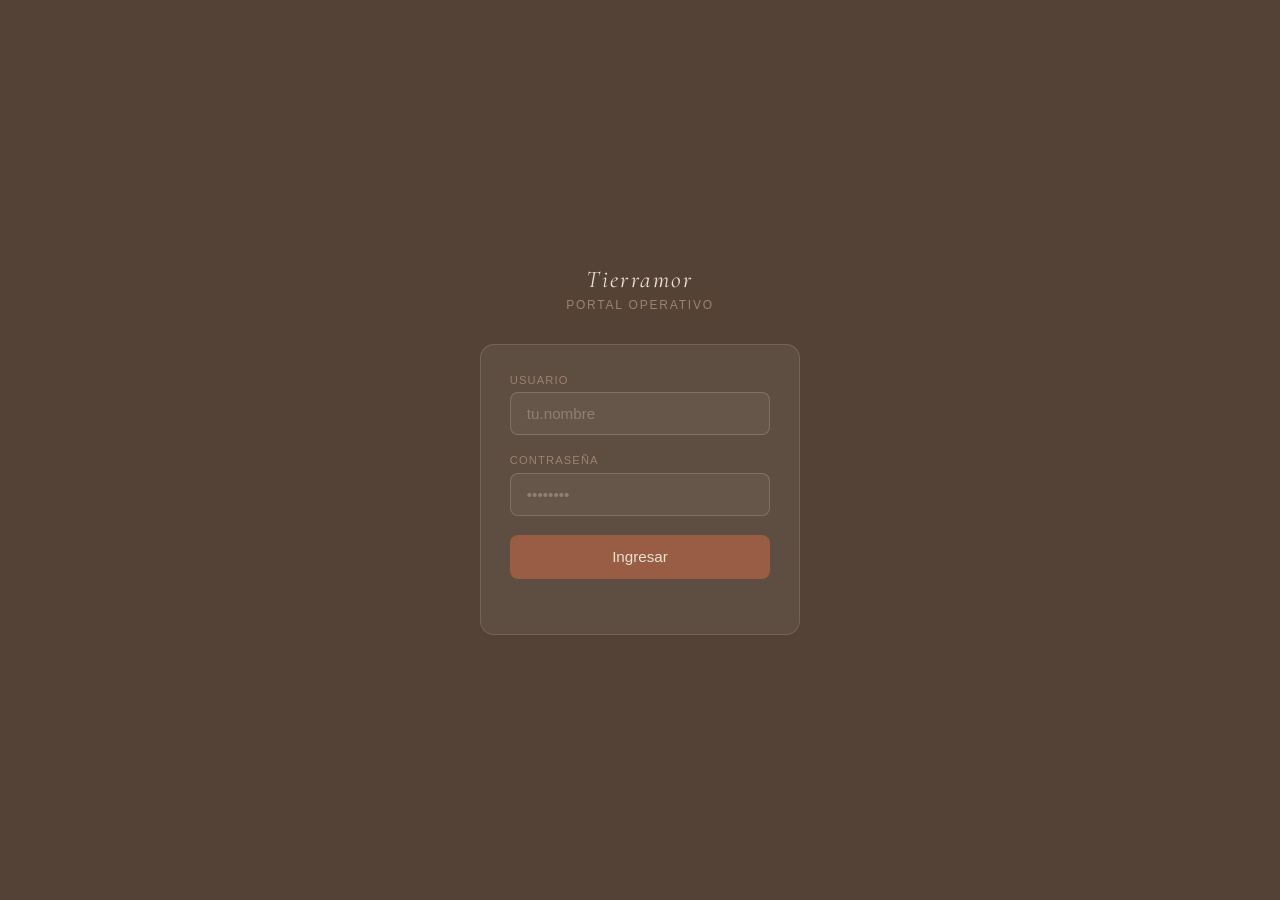
==== index.html @ 767b38f8 "Add files via upload" ====
<!DOCTYPE html>
<html lang="es">
<head>
<meta charset="UTF-8">
<meta name="viewport" content="width=device-width, initial-scale=1.0">
<title>Tierramor Ops</title>
<link href="https://fonts.googleapis.com/css2?family=Cormorant:ital@1&display=swap" rel="stylesheet">
<style>
:root{--cream:#E8E2D1;--blue:#717F7E;--green:#76724E;--clay:#995C44;--plum:#735145;--brown:#544236;--tm:#a08070;}
*{margin:0;padding:0;box-sizing:border-box;-webkit-tap-highlight-color:transparent;}
body{font-family:'Cormorant',Georgia,serif;background:var(--cream);color:var(--brown);min-height:100vh;}
.screen{display:none;min-height:100vh;flex-direction:column;}
.screen.active{display:flex;}
#ls{background:var(--brown);align-items:center;justify-content:center;padding:2rem;}
.lt{color:var(--cream);font-size:1.5rem;letter-spacing:.1em;text-align:center;margin-bottom:.25rem;font-style:italic;}
.ls2{color:var(--tm);font-size:.75rem;letter-spacing:.15em;text-align:center;margin-bottom:2rem;font-family:sans-serif;text-transform:uppercase;}
.lc{background:rgba(255,255,255,.06);border:1px solid rgba(232,226,209,.15);border-radius:14px;padding:1.8rem;width:100%;max-width:320px;}
.lc label{display:block;color:var(--tm);font-size:.7rem;letter-spacing:.1em;text-transform:uppercase;font-family:sans-serif;margin-bottom:.4rem;}
.lc input{width:100%;background:rgba(255,255,255,.05);border:1px solid rgba(232,226,209,.2);border-radius:8px;padding:.75rem 1rem;color:var(--cream);font-size:.95rem;font-family:sans-serif;margin-bottom:1.2rem;outline:none;}
.lc input::placeholder{color:rgba(232,226,209,.3);}
.btn-login{width:100%;background:var(--clay);border:none;border-radius:8px;padding:.85rem;color:var(--cream);font-size:.95rem;font-family:sans-serif;cursor:pointer;}
.lerr{color:#e88;font-size:.75rem;font-family:sans-serif;text-align:center;margin-top:.75rem;min-height:1.2em;}
.hdr{background:var(--brown);padding:.9rem 1.1rem;display:flex;align-items:center;gap:.7rem;position:sticky;top:0;z-index:100;}
.hdr-t{color:var(--cream);font-size:1rem;letter-spacing:.07em;flex:1;font-style:italic;}
.btn-bk{background:none;border:none;color:var(--cream);cursor:pointer;font-size:1.3rem;padding:0 .2rem;}
.btn-out{background:none;border:1px solid rgba(232,226,209,.25);border-radius:6px;color:var(--tm);font-size:.68rem;font-family:sans-serif;padding:.28rem .55rem;cursor:pointer;}
.hero{background:var(--brown);text-align:center;padding:2rem 1.5rem 2.5rem;}
.hero-t{color:var(--cream);font-size:1.6rem;letter-spacing:.1em;font-style:italic;}
.hero-s{color:var(--tm);font-size:.72rem;letter-spacing:.15em;text-transform:uppercase;font-family:sans-serif;margin-top:.3rem;}
.dept-sec{padding:1.4rem 1.1rem;}
.sec-lbl{font-size:.68rem;text-transform:uppercase;letter-spacing:.12em;color:var(--tm);font-family:sans-serif;margin-bottom:.9rem;}
.dept-btn{width:100%;background:white;border:1px solid rgba(84,66,54,.12);border-radius:12px;padding:1rem 1.1rem;display:flex;align-items:center;gap:.9rem;margin-bottom:.8rem;cursor:pointer;text-align:left;transition:all .18s;}
.dept-btn:active{transform:scale(.98);}
.dept-btn.off{opacity:.5;cursor:not-allowed;}
.dico{width:40px;height:40px;border-radius:10px;display:flex;align-items:center;justify-content:center;font-size:.85rem;font-weight:600;font-family:sans-serif;flex-shrink:0;}
.dico.a{background:rgba(113,127,126,.15);color:var(--blue);}
.dico.b{background:rgba(118,114,78,.15);color:var(--green);}
.dico.c{background:rgba(153,92,68,.12);color:var(--clay);}
.dico.d{background:rgba(115,81,69,.15);color:var(--plum);}
.dinf h3{font-size:1rem;color:var(--brown);font-weight:normal;font-style:italic;}
.dinf p{font-size:.72rem;color:var(--tm);font-family:sans-serif;margin-top:.12rem;}
.dbadge{margin-left:auto;font-size:.62rem;font-family:sans-serif;padding:.18rem .48rem;border-radius:20px;white-space:nowrap;}
.dbadge.on{background:rgba(153,92,68,.12);color:var(--clay);}
.dbadge.off{background:rgba(136,136,136,.1);color:var(--tm);}
.dbadge.adm{background:rgba(115,81,69,.15);color:var(--plum);}
.sbar{padding:.9rem 1.1rem;background:var(--cream);position:sticky;top:57px;z-index:90;}
.swrap{position:relative;}
.swrap input{width:100%;background:white;border:1px solid rgba(84,66,54,.15);border-radius:10px;padding:.65rem 1rem .65rem 2.3rem;font-size:.9rem;font-family:sans-serif;color:var(--brown);outline:none;}
.swrap input::placeholder{color:var(--tm);}
.sico{position:absolute;left:.75rem;top:50%;transform:translateY(-50%);font-size:.85rem;}
.gsec{padding:.4rem 1.1rem 2rem;}
.glbl{font-size:.68rem;text-transform:uppercase;letter-spacing:.12em;color:var(--tm);font-family:sans-serif;margin-bottom:.8rem;margin-top:.4rem;}
.grid{display:grid;grid-template-columns:repeat(2,1fr);gap:.7rem;}
.gcard{background:white;border:1px solid rgba(84,66,54,.1);border-radius:12px;padding:1rem .85rem;cursor:pointer;transition:all .18s;display:flex;flex-direction:column;gap:.45rem;}
.gcard:active{transform:scale(.97);}
.gcard .ct{font-size:.9rem;color:var(--brown);font-family:sans-serif;font-weight:500;line-height:1.3;font-style:italic;}
.gcard .cd{font-size:.68rem;color:var(--tm);font-family:sans-serif;line-height:1.35;}
.divider{height:1px;background:rgba(84,66,54,.1);margin:.4rem 0 1.1rem;}
.rbtn{width:100%;background:white;border:1px solid rgba(153,92,68,.25);border-radius:10px;padding:.85rem .95rem;display:flex;align-items:center;gap:.7rem;margin-bottom:.65rem;cursor:pointer;text-align:left;transition:all .18s;}
.rbtn:active{background:#faf8f4;}
.rdot{width:7px;height:7px;border-radius:50%;background:var(--clay);flex-shrink:0;}
.rbtn span{font-size:.85rem;font-family:sans-serif;color:var(--brown);flex:1;}
.rbtn .arr{color:var(--tm);font-size:.75rem;}
.rbtn.averia .rdot{background:#c0392b;}
.rbtn.materiales .rdot{background:var(--green);}
#fs{background:var(--cream);}
.fbody{padding:1.1rem;flex:1;}
.fg{margin-bottom:1.1rem;}
.fg label{display:block;font-size:.68rem;text-transform:uppercase;letter-spacing:.08em;color:var(--tm);font-family:sans-serif;margin-bottom:.38rem;}
.fg input,.fg select,.fg textarea{width:100%;background:white;border:1px solid rgba(84,66,54,.2);border-radius:8px;padding:.7rem .85rem;font-size:.9rem;font-family:sans-serif;color:var(--brown);outline:none;}
.fg textarea{resize:none;height:75px;line-height:1.5;}
.fg select{appearance:none;background-image:url("data:image/svg+xml,%3Csvg xmlns='http://www.w3.org/2000/svg' width='12' height='8'%3E%3Cpath d='M1 1l5 5 5-5' stroke='%23888' fill='none' stroke-width='1.5'/%3E%3C/svg%3E");background-repeat:no-repeat;background-position:right .85rem center;padding-right:1.8rem;}
.frow{display:grid;grid-template-columns:1fr 1fr;gap:.7rem;}
.btn-sub{width:100%;background:var(--clay);border:none;border-radius:10px;padding:.95rem;color:var(--cream);font-size:.92rem;font-family:sans-serif;cursor:pointer;margin-top:.4rem;}
.btn-sub:disabled{opacity:.5;}
.btn-sub.green{background:var(--green);}
.btn-sub.red{background:#c0392b;}
.fnote{font-size:.7rem;font-family:sans-serif;color:var(--tm);text-align:center;margin-top:.7rem;}
.ok-msg{display:none;background:rgba(118,114,78,.1);border:1px solid rgba(118,114,78,.3);border-radius:10px;padding:1.1rem;text-align:center;margin-top:.9rem;}
.ok-msg p{font-size:.82rem;font-family:sans-serif;color:var(--green);}
/* AUDIO */
.aw{background:white;border:1px solid rgba(84,66,54,.2);border-radius:8px;overflow:hidden;}
.aw textarea{width:100%;border:none;border-bottom:1px solid rgba(84,66,54,.1);border-radius:0;padding:.7rem .85rem;font-size:.88rem;font-family:sans-serif;color:var(--brown);outline:none;resize:none;height:72px;line-height:1.5;display:block;background:white;}
.actl{display:flex;align-items:center;gap:.55rem;padding:.45rem .7rem;background:#faf8f4;}
.bmk{background:none;border:1.5px solid rgba(153,92,68,.4);border-radius:50%;width:34px;height:34px;display:flex;align-items:center;justify-content:center;cursor:pointer;transition:all .2s;flex-shrink:0;font-size:.95rem;}
.bmk.rec{background:var(--clay);border-color:var(--clay);animation:pulse 1s infinite;}
@keyframes pulse{0%,100%{transform:scale(1)}50%{transform:scale(1.08)}}
.mst{font-size:.68rem;font-family:sans-serif;color:var(--tm);flex:1;}
.mst.on{color:var(--clay);}
.bclr{background:none;border:none;color:var(--tm);font-size:.7rem;font-family:sans-serif;cursor:pointer;}
/* PHOTO UPLOAD */
.photo-upload-box{background:white;border:1.5px dashed rgba(153,92,68,.35);border-radius:10px;padding:1rem;text-align:center;cursor:pointer;transition:all .2s;margin-top:.3rem;}
.photo-upload-box:active{background:#faf8f4;}
.photo-upload-box input[type=file]{display:none;}
.pub-icon{font-size:1.5rem;margin-bottom:.3rem;}
.pub-label{font-size:.78rem;font-family:sans-serif;color:var(--tm);}
.pub-label strong{color:var(--clay);}
.photo-preview{display:flex;flex-wrap:wrap;gap:.5rem;margin-top:.7rem;}
.photo-thumb{position:relative;width:72px;height:72px;}
.photo-thumb img{width:72px;height:72px;object-fit:cover;border-radius:8px;border:1px solid rgba(84,66,54,.15);}
.photo-thumb button{position:absolute;top:-5px;right:-5px;width:18px;height:18px;border-radius:50%;background:var(--clay);border:none;color:white;font-size:.65rem;cursor:pointer;display:flex;align-items:center;justify-content:center;}
/* CHECKLIST */
#cl-screen{background:var(--cream);}
.cl-body{padding:1.1rem;flex:1;}
.area-grid{display:grid;grid-template-columns:repeat(2,1fr);gap:.6rem;margin-bottom:1rem;}
.area-card{background:white;border:1px solid rgba(84,66,54,.12);border-radius:10px;padding:.85rem .7rem;cursor:pointer;text-align:center;transition:all .18s;}
.area-card:active{transform:scale(.97);}
.area-card .acn{font-size:.82rem;font-family:sans-serif;color:var(--brown);font-weight:500;line-height:1.3;}
.area-card .acs{font-size:.62rem;font-family:sans-serif;color:var(--tm);margin-top:.1rem;}
.cluster-card{background:white;border:1px solid rgba(84,66,54,.12);border-radius:10px;padding:1rem;cursor:pointer;margin-bottom:.65rem;transition:all .18s;}
.cluster-card:active{transform:scale(.99);}
.cluster-card .cc-title{font-size:.95rem;font-family:sans-serif;font-weight:600;color:var(--brown);font-style:italic;margin-bottom:.3rem;}
.cluster-card .cc-sub{font-size:.72rem;font-family:sans-serif;color:var(--tm);line-height:1.4;}
.modal-overlay{display:none;position:fixed;inset:0;background:rgba(58,45,36,.6);z-index:200;align-items:center;justify-content:center;padding:1.5rem;}
.modal-overlay.show{display:flex;}
.modal-box{background:var(--cream);border-radius:16px;padding:1.8rem 1.5rem;max-width:300px;width:100%;text-align:center;}
.modal-icon{font-size:2rem;margin-bottom:.75rem;}
.modal-title{font-size:1.3rem;font-style:italic;color:var(--brown);margin-bottom:.5rem;}
.modal-sub{font-size:.78rem;font-family:sans-serif;color:var(--tm);line-height:1.5;margin-bottom:1.4rem;}
.modal-btns{display:flex;gap:.7rem;}
.modal-btns button{flex:1;padding:.75rem;border:none;border-radius:9px;font-family:sans-serif;font-size:.85rem;cursor:pointer;}
.mbtn-ok{background:var(--clay);color:var(--cream);}
.mbtn-bk{background:rgba(84,66,54,.1);color:var(--brown);}
.cl-header-info{background:white;border:1px solid rgba(84,66,54,.1);border-radius:10px;padding:1rem;margin-bottom:1rem;}
.cl-area-name{font-size:1.1rem;font-style:italic;color:var(--brown);margin-bottom:.6rem;}
.cl-section{margin-bottom:1.2rem;}
.cl-sec-title{font-size:.7rem;text-transform:uppercase;letter-spacing:.1em;color:var(--tm);font-family:sans-serif;padding:.5rem 0;border-bottom:1px solid rgba(84,66,54,.1);margin-bottom:.6rem;}
.cl-item{display:flex;align-items:flex-start;gap:.75rem;padding:.55rem 0;border-bottom:1px solid rgba(84,66,54,.05);}
.cl-item:last-child{border-bottom:none;}
.cl-cb{width:20px;height:20px;border:1.5px solid rgba(153,92,68,.4);border-radius:5px;flex-shrink:0;cursor:pointer;display:flex;align-items:center;justify-content:center;margin-top:.1rem;transition:all .18s;}
.cl-cb.checked{background:var(--clay);border-color:var(--clay);}
.cl-cb.checked::after{content:'✓';color:white;font-size:.7rem;font-weight:bold;}
.cl-txt{font-size:.82rem;font-family:sans-serif;color:var(--brown);line-height:1.4;flex:1;}
.cl-note input{width:100%;background:#faf8f4;border:1px solid rgba(84,66,54,.12);border-radius:6px;padding:.4rem .65rem;font-size:.75rem;font-family:sans-serif;color:var(--brown);outline:none;margin-top:.3rem;}
.cl-progress{background:rgba(84,66,54,.08);border-radius:20px;height:6px;margin-bottom:1rem;overflow:hidden;}
.cl-prog-bar{height:100%;background:var(--clay);border-radius:20px;transition:width .3s;}
.cl-prog-txt{font-size:.68rem;font-family:sans-serif;color:var(--tm);text-align:right;margin-bottom:.3rem;}
/* INVENTORY */
.inv-item{background:white;border:1px solid rgba(84,66,54,.1);border-radius:10px;padding:.85rem 1rem;margin-bottom:.6rem;display:flex;align-items:center;gap:.9rem;}
.inv-name{font-size:.88rem;font-family:sans-serif;color:var(--brown);flex:1;}
.inv-qty{display:flex;align-items:center;gap:.5rem;}
.inv-qty button{width:30px;height:30px;border-radius:50%;border:1.5px solid rgba(153,92,68,.3);background:none;color:var(--clay);font-size:1.1rem;cursor:pointer;display:flex;align-items:center;justify-content:center;font-family:sans-serif;}
.inv-qty input{width:42px;height:30px;text-align:center;border:1px solid rgba(84,66,54,.2);border-radius:6px;font-size:.9rem;font-family:sans-serif;color:var(--brown);outline:none;background:white;}
/* REPORTS ADMIN */
#rep-screen{background:var(--cream);}
.rep-body{padding:1.1rem;}
.rg{margin-bottom:1.4rem;}
.rg h2{font-size:.68rem;text-transform:uppercase;letter-spacing:.12em;color:var(--tm);font-family:sans-serif;margin-bottom:.8rem;padding-bottom:.45rem;border-bottom:1px solid rgba(84,66,54,.1);}
.acc{background:white;border:1px solid rgba(84,66,54,.12);border-radius:10px;margin-bottom:.55rem;overflow:hidden;}
.acc-hdr{padding:.85rem .95rem;display:flex;align-items:center;gap:.7rem;cursor:pointer;}
.pav{width:32px;height:32px;border-radius:50%;background:rgba(153,92,68,.12);display:flex;align-items:center;justify-content:center;font-size:.72rem;font-family:sans-serif;font-weight:500;color:var(--clay);flex-shrink:0;}
.pnm{font-size:.83rem;font-family:sans-serif;color:var(--brown);flex:1;}
.parr{color:var(--tm);font-size:.75rem;transition:transform .2s;}
.parr.open{transform:rotate(90deg);}
.acc-body{display:none;border-top:1px solid rgba(84,66,54,.08);}
.acc-body.open{display:block;}
.ritem{padding:.7rem .95rem .7rem 3.2rem;border-bottom:1px solid rgba(84,66,54,.06);cursor:pointer;}
.ritem:last-child{border-bottom:none;}
.ritem:active{background:#faf8f4;}
.ri-lbl{font-size:.8rem;font-family:sans-serif;color:var(--brown);}
.ri-dt{font-size:.66rem;font-family:sans-serif;color:var(--tm);margin-top:.12rem;}
.no-rep{padding:.7rem .95rem .7rem 3.2rem;font-size:.75rem;font-family:sans-serif;color:var(--tm);font-style:italic;}
#con-screen{background:var(--cream);}
.conbody{padding:1.4rem 1.1rem;}
.cs{text-align:center;padding:2.5rem 1rem;}
.cs .csi{font-size:2.2rem;margin-bottom:.9rem;}
.cs h3{color:var(--brown);font-size:1.05rem;font-weight:normal;font-style:italic;margin-bottom:.45rem;}
.cs p{color:var(--tm);font-size:.8rem;font-family:sans-serif;line-height:1.6;}
.doc-viewer{background:white;border:1px solid rgba(84,66,54,.1);border-radius:12px;padding:1.2rem;font-family:sans-serif;}
.doc-note{background:rgba(153,92,68,.07);border-left:3px solid var(--clay);padding:.5rem .75rem;border-radius:0 6px 6px 0;font-size:.73rem;color:var(--plum);font-family:sans-serif;line-height:1.4;margin:.5rem 0;}
.crit-box{background:rgba(118,114,78,.08);border:1px solid rgba(118,114,78,.2);border-radius:10px;padding:.9rem;margin-top:.5rem;}
.crit-box .crit-lbl{font-size:.68rem;text-transform:uppercase;letter-spacing:.1em;color:var(--green);font-family:sans-serif;margin-bottom:.6rem;}
.crit-row{font-size:.76rem;font-family:sans-serif;color:var(--brown);padding:.25rem 0;border-bottom:1px solid rgba(118,114,78,.15);}
.crit-row:last-child{border-bottom:none;}
.sec-band{font-size:.65rem;text-transform:uppercase;letter-spacing:.12em;font-family:sans-serif;color:white;background:var(--brown);border-radius:6px;padding:.35rem .75rem;margin:.9rem 0 .6rem;display:block;}
</style>
</head>
<body>

<div id="ls" class="screen active">
  <div class="lt">Tierramor</div><div class="ls2">Portal Operativo</div>
  <div class="lc">
    <label>Usuario</label><input type="text" id="lu" placeholder="tu.nombre" autocomplete="username">
    <label>Contraseña</label><input type="password" id="lp" placeholder="••••••••" autocomplete="current-password">
    <button class="btn-login" onclick="doLogin()">Ingresar</button>
    <div class="lerr" id="lerr"></div>
  </div>
</div>

<div id="home" class="screen">
  <div class="hero"><div class="hero-t">Tierramor Ops</div><div class="hero-s">Portal Operativo</div></div>
  <div class="dept-sec">
    <div class="sec-lbl">Selecciona tu departamento</div>
    <button class="dept-btn" onclick="openDept('limpieza')"><div class="dico a">HK</div><div class="dinf"><h3>Limpieza</h3><p>Manuales, checklists e inventarios</p></div><span class="dbadge on">Activo</span></button>
    <button class="dept-btn" onclick="openDept('mantenimiento')"><div class="dico b">MT</div><div class="dinf"><h3>Mantenimiento</h3><p>Manuales preventivos y reportes</p></div><span class="dbadge on">Activo</span></button>
    <button class="dept-btn" onclick="openDept('proveeduria')"><div class="dico c">PT</div><div class="dinf"><h3>Proveduría y Transportes</h3><p>Calendario y recursos operativos</p></div><span class="dbadge on">Activo</span></button>
    <button class="dept-btn" id="btn-rep" style="display:none" onclick="openReports()"><div class="dico d">RP</div><div class="dinf"><h3>Reportes</h3><p>Revisión de reportes enviados</p></div><span class="dbadge adm">Admin</span></button>
  </div>
</div>

<div id="dept" class="screen">
  <div class="hdr"><button class="btn-bk" onclick="nav('home')">←</button><span class="hdr-t" id="dept-title">Departamento</span><button class="btn-out" onclick="logout()">Salir</button></div>
  <div class="sbar"><div class="swrap"><span class="sico">🔍</span><input type="text" id="si" placeholder="Buscar..." oninput="filterCards()"></div></div>
  <div class="gsec"><div class="glbl">Recursos</div><div class="grid" id="rgrid"></div><div class="divider"></div><div class="glbl" id="rlist-lbl" style="display:none">Reportes</div><div id="rlist"></div></div>
</div>

<div id="fs" class="screen">
  <div class="hdr"><button class="btn-bk" id="fs-back" onclick="nav('dept')">←</button><span class="hdr-t" id="ft">Reporte</span><button class="btn-out" onclick="logout()">Salir</button></div>
  <div class="fbody" id="fbody"></div>
</div>

<div id="cl-screen" class="screen">
  <div class="hdr"><button class="btn-bk" id="cl-back" onclick="nav('dept')">←</button><span class="hdr-t" id="cl-title">Checklist</span><button class="btn-out" onclick="logout()">Salir</button></div>
  <div class="cl-body" id="cl-body"></div>
</div>

<div id="con-screen" class="screen">
  <div class="hdr"><button class="btn-bk" id="con-back" onclick="nav('dept')">←</button><span class="hdr-t" id="con-title">Recurso</span><button class="btn-out" onclick="logout()">Salir</button></div>
  <div class="conbody" id="conbody"></div>
</div>

<div id="rep-screen" class="screen">
  <div class="hdr"><button class="btn-bk" onclick="nav('home')">←</button><span class="hdr-t">Reportes</span><button class="btn-out" onclick="logout()">Salir</button></div>
  <div class="rep-body" id="rep-body"></div>
</div>

<div class="modal-overlay" id="modal">
  <div class="modal-box">
    <div class="modal-icon">📋</div>
    <div class="modal-title">Listo para comenzar</div>
    <div class="modal-sub" id="modal-sub"></div>
    <div class="modal-btns"><button class="mbtn-bk" onclick="closeModal()">← Atrás</button><button class="mbtn-ok" onclick="confirmChecklist()">Aceptar ✓</button></div>
  </div>
</div>

<script>
// ── DATA ──
const USERS=[
  {user:'admin',pass:'tierramor2024',name:'Administrador',role:'admin'},
  {user:'rol1',pass:'rol1pass',name:'Rol 1',role:'limpieza'},
  {user:'rol2',pass:'rol2pass',name:'Rol 2',role:'limpieza'},
  {user:'manto1',pass:'manto123',name:'Colaborador Mantenimiento',role:'mantenimiento'},
];
const COLABS_LIMP=['Angie Marcela Román Mendoza','Lidia Yesenia Baltodano Juarez'];
const COLABS_MANTO=['Clever Chavarría Venegas','Freddy Gerardo Fonseca Rangel'];
const stored={limpieza:[],mantenimiento:[]};
let CU=null,CD=null,pendingCL=null,activeRec=null,checkedMap={};
let uploadedPhotos=[];

const CAL_IDS={
  'cal-limpieza':'c_054c31b4e8e09f946d99b72bf667d10578fd7db7427906dd3604c39926371484@group.calendar.google.com',
  'cal-manto':'c_13962be80e3d98529a539831bf1b832b9f1839925686f69f57b2bf86dc06984e@group.calendar.google.com',
  'cal-transporte':'c_3d9aa6550f8f2406c869c3f26c6c5779ddbadcacae515f94bbd8b8818ae27d12@group.calendar.google.com',
};
const CAL_LABELS={'cal-limpieza':'Limpieza','cal-manto':'Mantenimiento','cal-transporte':'Proveduría y Transportes'};

// ── DEPT CONFIG ──
const DEPTS={
  limpieza:{label:'Limpieza',resources:[
    {id:'manual-limp',title:'Manual de Limpieza General',desc:'Procedimientos y estándares',type:'doc'},
    {id:'checklist-limp',title:'Checklist por Área',desc:'Verificación de tareas',type:'checklist'},
    {id:'inventarios',title:'Inventarios',desc:'Control de insumos',type:'inventarios'},
    {id:'frases-en',title:'Frases Comunes en Inglés',desc:'Próximamente disponible'},
    {id:'cal-limpieza',title:'Calendario',desc:'Turnos y eventos del equipo',type:'cal'},
  ],reports:[
    {label:'Reporte de Labores',form:'labores',cls:''},
    {label:'Limpieza de Áreas',form:'areas',cls:''},
  ]},
  mantenimiento:{label:'Mantenimiento',resources:[
    {id:'manual-prev',title:'Manual de Mantenimiento',desc:'Estándares y procedimientos',type:'doc'},
    {id:'manual-piscina',title:'Manual de Piscina',desc:'Mantenimiento de piscinas'},
    {id:'checklist-manto',title:'Checklist por Cluster',desc:'Inspección por zona',type:'checklist'},
    {id:'cal-manto',title:'Calendario',desc:'Tareas programadas y eventos',type:'cal'},
  ],reports:[
    {label:'Reporte de Trabajo',form:'trabajo',cls:''},
    {label:'Reporte de Avería',form:'averia',cls:'averia'},
    {label:'Solicitud de Materiales',form:'materiales',cls:'materiales'},
  ]},
  proveeduria:{label:'Proveduría y Transportes',resources:[
    {id:'cal-transporte',title:'Calendario de Transportes',desc:'Viajes y logística',type:'cal'},
    {id:'proveedores',title:'Catálogo de Proveedores',desc:'Contactos, productos y crédito',type:'proveedores'},
  ],reports:[]},
};

// ── NAV ──
function show(id){document.querySelectorAll('.screen').forEach(s=>s.classList.remove('active'));document.getElementById(id).classList.add('active');window.scrollTo(0,0);}
function nav(to){stopRec();if(to==='home')show('home');else if(to==='dept')openDept(CD);}

// ── AUTH ──
function doLogin(){
  const u=document.getElementById('lu').value.trim().toLowerCase(),p=document.getElementById('lp').value;
  const m=USERS.find(x=>x.user===u&&x.pass===p);
  if(m){CU=m;document.getElementById('lerr').textContent='';document.getElementById('btn-rep').style.display=m.role==='admin'?'':'none';show('home');}
  else document.getElementById('lerr').textContent='Usuario o contraseña incorrectos.';
}
document.getElementById('lp').addEventListener('keydown',e=>{if(e.key==='Enter')doLogin();});
function logout(){CU=null;document.getElementById('lu').value='';document.getElementById('lp').value='';stopRec();show('ls');}

// ── DEPT ──
function openDept(dept){
  CD=dept;
  const d=DEPTS[dept];
  document.getElementById('dept-title').textContent=d.label;
  document.getElementById('rgrid').innerHTML=d.resources.map(r=>`
    <div class="gcard" onclick="openResource('${r.id}','${r.title}','${r.type||'doc'}')">
      <div class="ct">${r.title}</div><div class="cd">${r.desc||''}</div>
    </div>`).join('');
  const rl=document.getElementById('rlist');
  const rlbl=document.getElementById('rlist-lbl');
  if(d.reports.length){
    rlbl.style.display='';
    rl.innerHTML=d.reports.map(r=>`
      <button class="rbtn ${r.cls}" onclick="openForm('${r.form}')">
        <div class="rdot"></div><span>${r.label}</span><span class="arr">→</span>
      </button>`).join('');
  } else {rlbl.style.display='none';rl.innerHTML='';}
  document.getElementById('si').value='';
  show('dept');
}

function filterCards(){
  const q=document.getElementById('si').value.toLowerCase();
  document.querySelectorAll('.gcard').forEach(c=>{c.style.display=c.textContent.toLowerCase().includes(q)?'':'none';});
}

function openResource(id,title,type){
  if(type==='checklist'){openChecklistMenu(id);return;}
  if(type==='cal'){openCalendar(id);return;}
  if(type==='inventarios'){openInventarios();return;}
  if(type==='proveedores'){openProveedores();return;}
  if(id==='frases-en'){
    document.getElementById('con-title').textContent='Frases Comunes en Inglés';
    document.getElementById('con-back').onclick=()=>nav('dept');
    document.getElementById('conbody').innerHTML=`<div class="cs"><div class="csi">🇺🇸</div><h3>Frases Comunes en Inglés</h3><p>Esta sección estará disponible próximamente.</p></div>`;
    show('con-screen');return;
  }
  document.getElementById('con-title').textContent=title;
  document.getElementById('con-back').onclick=()=>nav('dept');
  let html='';
  if(id==='manual-limp')html=renderManualLimp();
  else if(id==='manual-prev')html=renderManualManto();
  else html=`<div class="cs"><div class="csi">📄</div><h3>${title}</h3><p>El contenido estará disponible aquí próximamente.</p></div>`;
  document.getElementById('conbody').innerHTML=html;
  show('con-screen');
}

// ── CALENDAR ──
function openCalendar(id){
  const calId=CAL_IDS[id],label=CAL_LABELS[id];
  const enc=encodeURIComponent(calId);
  const src=`https://calendar.google.com/calendar/embed?src=${enc}&ctz=America%2FCosta_Rica&showTitle=0&showNav=1&showDate=1&showPrint=0&showTabs=0&showCalendars=0&showTz=0&mode=MONTH&bgcolor=%23E8E2D1&color=%23995C44`;
  document.getElementById('con-title').textContent=`Calendario — ${label}`;
  document.getElementById('con-back').onclick=()=>nav('dept');
  document.getElementById('conbody').innerHTML=`
    <div style="font-size:.75rem;font-family:sans-serif;color:var(--tm);font-style:italic;margin-bottom:.9rem;">Calendario de ${label} · Solo lectura</div>
    <div style="background:white;border:1px solid rgba(84,66,54,.1);border-radius:12px;overflow:hidden;">
      <iframe src="${src}" style="border:none;width:100%;height:520px;display:block;" frameborder="0" scrolling="no"></iframe>
    </div>
    <div style="font-size:.68rem;font-family:sans-serif;color:var(--tm);text-align:center;margin-top:.75rem;line-height:1.5;">Para agregar o editar eventos, hazlo directamente en Google Calendar.</div>`;
  show('con-screen');
}

// ── INVENTARIOS ──
function openInventarios(){
  document.getElementById('con-title').textContent='Inventarios';
  document.getElementById('con-back').onclick=()=>nav('dept');
  document.getElementById('conbody').innerHTML=`
    <div style="font-size:.78rem;font-family:sans-serif;color:var(--tm);font-style:italic;margin-bottom:1.2rem;">Selecciona el inventario a registrar</div>
    <div class="gcard" onclick="openRopaCama()" style="margin-bottom:.7rem;">
      <div class="ct">Inventario de Ropa de Cama</div>
      <div class="cd">Sábanas, fundas, cobijas, duvets y más</div>
    </div>
    <div class="gcard" onclick="openPropsMenu()">
      <div class="ct">Inventario de Props de Wellness</div>
      <div class="cd">Colchonetas, bloques, correas y accesorios</div>
    </div>`;
  show('con-screen');
}

// ── ROPA DE CAMA ──
const ROPA_ITEMS=[
  'Topper Individual','Topper Matrimonial','Topper King',
  'Forro de cama Individual','Forro de cama Queen','Forro de cama King',
  'Sábana Individual','Sábana Queen','Sábana King',
  'Cubre Duvet Individual','Cubre Duvet Queen','Cubre Duvet King',
  'Duvet Individual','Duvet Queen','Duvet King',
  'Pie de cama',
  'Forro de almohada Standard','Forro de almohada King',
  'Alfombra','Mosquitero Individual','Mosquitero King',
];

function openRopaCama(){
  document.getElementById('con-title').textContent='Ropa de Cama';
  document.getElementById('con-back').onclick=()=>openInventarios();
  document.getElementById('conbody').innerHTML=`
    <div style="font-size:.78rem;font-family:sans-serif;color:var(--tm);font-style:italic;margin-bottom:1rem;">Registra las cantidades actuales de cada artículo</div>
    <div class="fg"><label>Responsable</label>
      <select id="inv-colab"><option value="">— Seleccionar —</option>${COLABS_LIMP.map(n=>`<option>${n}</option>`).join('')}</select>
    </div>
    <div class="fg"><label>Fecha</label><input type="date" id="inv-fecha" value="${new Date().toISOString().split('T')[0]}"></div>
    ${ROPA_ITEMS.map((item,i)=>`
      <div class="inv-item">
        <span class="inv-name">${item}</span>
        <div class="inv-qty">
          <button onclick="adjQty('rc-${i}',-1)">−</button>
          <input type="number" id="rc-${i}" value="0" min="0">
          <button onclick="adjQty('rc-${i}',1)">+</button>
        </div>
      </div>`).join('')}
    <div class="fg" style="margin-top:1rem"><label>Observaciones</label><textarea id="inv-obs" placeholder="Artículos dañados, faltantes, notas..."></textarea></div>
    ${photoUploadWidget('inv-photos')}
    <button class="btn-sub" id="inv-sub" onclick="submitInventario('ropa-cama')">Guardar Inventario</button>
    <div class="ok-msg" id="inv-ok"><p>✅ Inventario guardado correctamente.</p></div>`;
  show('con-screen');
}

// ── PROPS WELLNESS ──
const PROPS_MALOCA=[
  'Matts de yoga negros','Blocks de yoga','Correas de yoga','Almohadones (Bolsters)',
];
const PROPS_MOVEMENT=[
  'Matts de yoga verdes','Blocks de yoga','Correas de yoga',
  'Silla de suelo','Almohadones (Bolsters)','Cojines redondos','Cojines grandes','Cojines medianos',
];

function openPropsMenu(){
  document.getElementById('con-title').textContent='Props de Wellness';
  document.getElementById('con-back').onclick=()=>openInventarios();
  document.getElementById('conbody').innerHTML=`
    <div style="font-size:.78rem;font-family:sans-serif;color:var(--tm);font-style:italic;margin-bottom:1.2rem;">Selecciona el espacio a inventariar</div>
    <div class="gcard" onclick="openPropsForm('maloca')" style="margin-bottom:.7rem;">
      <div class="ct">Props Maloca</div>
      <div class="cd">Matts, blocks, correas y bolsters</div>
    </div>
    <div class="gcard" onclick="openPropsForm('movement')">
      <div class="ct">Props Movement Studio</div>
      <div class="cd">Matts, blocks, correas, cojines y sillas</div>
    </div>`;
  show('con-screen');
}

function openPropsForm(space){
  const items=space==='maloca'?PROPS_MALOCA:PROPS_MOVEMENT;
  const title=space==='maloca'?'Props Maloca':'Props Movement Studio';
  document.getElementById('con-title').textContent=title;
  document.getElementById('con-back').onclick=()=>openPropsMenu();
  document.getElementById('conbody').innerHTML=`
    <div style="font-size:.78rem;font-family:sans-serif;color:var(--tm);font-style:italic;margin-bottom:1rem;">Registra las cantidades actuales</div>
    <div class="fg"><label>Responsable</label>
      <select id="inv-colab"><option value="">— Seleccionar —</option>${COLABS_LIMP.map(n=>`<option>${n}</option>`).join('')}</select>
    </div>
    <div class="fg"><label>Fecha</label><input type="date" id="inv-fecha" value="${new Date().toISOString().split('T')[0]}"></div>
    ${items.map((item,i)=>`
      <div class="inv-item">
        <span class="inv-name">${item}</span>
        <div class="inv-qty">
          <button onclick="adjQty('pr-${i}',-1)">−</button>
          <input type="number" id="pr-${i}" value="0" min="0">
          <button onclick="adjQty('pr-${i}',1)">+</button>
        </div>
      </div>`).join('')}
    <div class="fg" style="margin-top:1rem"><label>Observaciones</label><textarea id="inv-obs" placeholder="Artículos dañados, faltantes, notas..."></textarea></div>
    ${photoUploadWidget('inv-photos')}
    <button class="btn-sub" id="inv-sub" onclick="submitInventario('props-${space}')">Guardar Inventario</button>
    <div class="ok-msg" id="inv-ok"><p>✅ Inventario guardado correctamente.</p></div>`;
  show('con-screen');
}

function adjQty(id,delta){
  const el=document.getElementById(id);
  el.value=Math.max(0,(parseInt(el.value)||0)+delta);
}

function submitInventario(type){
  const colab=document.getElementById('inv-colab')?.value;
  if(!colab){alert('Por favor selecciona el responsable.');return;}
  document.getElementById('inv-ok').style.display='block';
  document.getElementById('inv-sub').disabled=true;
  // TODO: conectar a Google Sheets via Apps Script
}

// ── PHOTO UPLOAD WIDGET ──
function photoUploadWidget(groupId){
  return`<div class="fg">
    <label>Fotografías</label>
    <div class="photo-upload-box" onclick="document.getElementById('file-${groupId}').click()">
      <input type="file" id="file-${groupId}" accept="image/*" multiple capture="environment"
        onchange="handlePhotoUpload(event,'${groupId}')">
      <div class="pub-icon">📷</div>
      <div class="pub-label">Toca para <strong>tomar o adjuntar fotos</strong></div>
      <div style="font-size:.65rem;font-family:sans-serif;color:var(--tm);margin-top:.2rem;">Se guardarán en Google Drive al enviar</div>
    </div>
    <div class="photo-preview" id="prev-${groupId}"></div>
  </div>`;
}

function handlePhotoUpload(event,groupId){
  const files=Array.from(event.target.files);
  const preview=document.getElementById('prev-'+groupId);
  files.forEach((file,idx)=>{
    const reader=new FileReader();
    reader.onload=e=>{
      const id=`${groupId}-${Date.now()}-${idx}`;
      const thumb=document.createElement('div');
      thumb.className='photo-thumb';
      thumb.id='thumb-'+id;
      thumb.innerHTML=`<img src="${e.target.result}"><button onclick="removePhoto('${id}','${groupId}')">×</button>`;
      preview.appendChild(thumb);
      if(!window._photos) window._photos={};
      if(!window._photos[groupId]) window._photos[groupId]=[];
      window._photos[groupId].push({id,name:file.name,data:e.target.result});
    };
    reader.readAsDataURL(file);
  });
}

function removePhoto(id,groupId){
  document.getElementById('thumb-'+id)?.remove();
  if(window._photos?.[groupId]){
    window._photos[groupId]=window._photos[groupId].filter(p=>p.id!==id);
  }
}

// ── CHECKLIST MENU ──
const iBasico=['Conexión eléctrica principal funcionando','Funcionamiento de outlets eléctricos','Funcionamiento de luces (internas y externas)','Funcionamiento de abanico(s) / ventilador(es)','Funcionamiento de llavines y cerraduras','Funcionamiento de ventanas (abren, cierran, traban correctamente)','Daños visibles en estructura (paredes, cielo raso, piso, puertas)','Presencia de humedad, manchas de agua o filtraciones','Presencia de plagas o nidos de insectos','Estado de basureros (limpios, con bolsa, tapados)'];
const iBano=[...iBasico,'Funcionamiento de ducha (presión y temperatura)','Funcionamiento de grifo del lavatorio','Estado de la caja de aserrín (nivel adecuado, sin mal olor)','Funcionamiento del inodoro / sistema de compostaje','Presencia de fugas o taponamientos visibles','Reposición de papel higiénico, jabón y toallas','Estado de espejos y accesorios de baño'];
const iCasita=[...iBasico,'Funcionamiento de ducha (presión y temperatura de agua)','Estado del mosquitero (sin roturas ni separaciones)','Estado del colchón y textiles (sin manchas, sin humedad)','Funcionamiento de cerrojo interior de privacidad','Estado de repisas, mesa y mobiliario','Visibilidad desde exterior (privacidad del huésped)'];

const CL_LIMPIEZA=[
  {id:'salon-recepcion',name:'Salón y Recepción',sub:'Áreas conjuntas',
   criterios:['Sin polvo ni residuos en superficies','Mobiliario alineado y seco','Cubertería y servilletas organizadas','Sin basura ni objetos ajenos','Mostrador impecable y ordenado'],
   sections:[
    {title:'Limpieza de Salón',desc:'Limpiar el salón principal asegurando pisos, superficies, mobiliario y cubertería en orden.',
     items:['Barrer y limpiar el piso del salón','Limpiar superficies de las mesas','Limpiar y ordenar sillas','Organizar cubertería y servilletas','Verificar que no haya basura ni objetos ajenos']},
    {title:'Limpieza de Recepción',desc:'Mantener la recepción impecable y ordenada.',
     items:['Limpiar mostrador de recepción','Barrer el área','Ordenar materiales y documentos visibles','Limpiar sillas y área de espera','Revisar filtro de agua — Recepción']},
   ]},
  {id:'juicebar-cl',name:'Juice Bar',sub:'Área exterior de servicio',
   criterios:['Ningún residuo visible en superficies o pisos','Mobiliario alineado y seco','Basureros limpios y tapados','Área fresca y lista para el próximo servicio'],
   sections:[
    {title:'Limpieza de Juice Bar',desc:'',
     items:['Confirmar sin huéspedes antes de iniciar','Retirar vasos, botellas, cáscaras y servilletas','Limpiar mesas, barra y repisas con paño húmedo. Secar completamente','Desinfectar manijas y zonas de alto contacto','Barrer toda el área: esquinas, debajo de mesas y accesos','Trapear con agua y desinfectante','Retirar hojas o tierra del exterior','Limpiar maceteros','Vaciar y reponer bolsa de basura. Mantener tapa cerrada','Alinear mesas, sillas y bancos','Apagar las luces si no hay uso activo']},
    {title:'Filtro de Agua — Juice Bar',desc:'Verificar que el filtro esté operativo.',
     items:['Revisar filtro de agua — Juice Bar','Reportar cualquier anomalía o filtro que requiera cambio'],
     note:'Agregar hielo del Juice Bar de estar disponible.'},
   ]},
  {id:'maloca',name:'Maloca',sub:'Área de eventos',
   criterios:['Piso limpio y seco','Columnas y paredes sin residuos','Baños limpios y abastecidos','Basureros colocados'],
   sections:[
    {title:'Preparación de Maloca',desc:'',
     items:['Barrer y limpiar el piso (solo con agua)','Limpiar columnas, paredes y superficies','Retirar objetos de eventos anteriores','Verificar que el espacio esté libre y ordenado','Colocar basureros','Agregar accesorios de yoga si se requiere','Limpiar y desinfectar inodoros y lavamanos de baños','Limpiar pisos y paredes de baños','Reponer papel higiénico y jabón en baños','Vaciar y limpiar papeleras de baños','Revisar cantidad de servilletas en baños']},
    {title:'Filtro de Agua — Maloca',desc:'',
     items:['Revisar filtro de agua — Maloca','Reportar cualquier anomalía o filtro que requiera cambio']},
   ]},
  {id:'banos-b1',name:'Baños Principales B1',sub:'Baños secos',
   criterios:['Aserrín suficiente','Papel higiénico abastecido','Área limpia y sin olores'],
   sections:[{title:'Inspección Baños B1',desc:'',
    items:['Revisar aserrín — cubrir contenido','Verificar stock de papel higiénico'],
    paperField:true,
    extraItems:['Limpiar lavamanos y superficies','Revisar puertas y cerraduras','Reportar a mantenimiento si hay anomalías']}]},
  {id:'banos-b2',name:'Baños Principales B2',sub:'Baños secos',
   criterios:['Aserrín suficiente','Papel higiénico abastecido','Área limpia y sin olores'],
   sections:[{title:'Inspección Baños B2',desc:'',
    items:['Revisar aserrín — cubrir contenido','Verificar stock de papel higiénico'],
    paperField:true,
    extraItems:['Limpiar lavamanos y superficies','Revisar puertas y cerraduras','Reportar a mantenimiento si hay anomalías']}]},
  {id:'banos-7600',name:'Baños 7600',sub:'Baños secos',
   criterios:['Aserrín suficiente','Papel higiénico abastecido','Área limpia y sin olores'],
   sections:[{title:'Inspección Baños 7600',desc:'',
    items:['Revisar aserrín — cubrir contenido','Verificar stock de papel higiénico'],
    paperField:true,
    extraItems:['Limpiar lavamanos y superficies','Revisar puertas y cerraduras','Reportar a mantenimiento si hay anomalías']}]},
  {id:'banos-madera',name:'Baños de Madera',sub:'Baños secos',
   criterios:['Aserrín suficiente','Papel higiénico abastecido','Área limpia y sin olores'],
   sections:[{title:'Inspección Baños de Madera',desc:'',
    items:['Revisar aserrín — cubrir contenido','Verificar stock de papel higiénico'],
    paperField:true,
    extraItems:['Limpiar lavamanos y superficies','Revisar puertas y cerraduras','Reportar a mantenimiento si hay anomalías']}]},
  {id:'banos-teca',name:'Baños de Teca',sub:'Baños secos',
   criterios:['Aserrín suficiente','Papel higiénico abastecido','Área limpia y sin olores'],
   sections:[{title:'Inspección Baños de Teca',desc:'',
    items:['Revisar aserrín — cubrir contenido','Verificar stock de papel higiénico'],
    paperField:true,
    extraItems:['Limpiar lavamanos y superficies','Revisar puertas y cerraduras','Reportar a mantenimiento si hay anomalías']}]},
  {id:'estudio-movimiento',name:'Estudio de Movimiento',sub:'Área de práctica',
   criterios:['Piso limpio y seco','Superficies sin polvo','Espacio libre y ordenado'],
   sections:[{title:'Preparación del Estudio de Movimiento',desc:'',
    items:['Barrer y limpiar el piso (solo con agua)','Limpiar superficies, paredes y columnas','Retirar objetos de usos anteriores','Verificar que el espacio esté libre y ordenado','Colocar basureros']}]},
  {id:'cowork',name:'Cowork',sub:'Área de trabajo',
   criterios:['Superficies sin polvo ni manchas','Piso limpio y seco','Mobiliario alineado','Basureros vacíos'],
   sections:[{title:'Preparación de Cowork',desc:'',
    items:['Barrer y limpiar el piso','Limpiar superficies y mobiliario','Retirar objetos ajenos','Verificar que el espacio esté libre y ordenado','Colocar basureros']}]},
  {id:'piscina-limp',name:'Piscina',sub:'Deck y área exterior',
   criterios:['Deck limpio y seco','Sillas y almohadones distribuidos correctamente','Sin almohadones dañados'],
   sections:[{title:'Preparación de Piscina',desc:'',
    items:['Limpiar deck de la piscina','Distribuir sillas según la disposición acordada','Verificar que estén en buen estado','Sacar los almohadones de bodega','Distribuir almohadones según la disposición acordada','Retirar almohadones en mal estado y reportar']}]},
];

const CL_MANTO_CLUSTERS=[
  {id:'transito',name:'Tránsito Constante',sub:'Oficina · Juice Bar · Salón de Cocina y Recepción',areas:[{id:'oficina',name:'Oficina',items:[...iBasico,'Funcionamiento de equipos de cómputo','Estado de router / conectividad','Funcionamiento del aire acondicionado (si aplica)','Estado de impresora y periféricos','Cables organizados, sin riesgos de tropiezo']},{id:'juicebar',name:'Juice Bar',items:[...iBasico,'Funcionamiento de licuadora / extractor','Estado de refrigeradora o nevera de bebidas','Funcionamiento del grifo / toma de agua','Estado de barra exterior','Stock visible de insumos (reportar faltantes)']},{id:'salon-rec',name:'Salón de Cocina y Recepción',items:[...iBasico,'Estado de mostrador y mobiliario','Estado de filtro de agua (presión y funcionamiento)']},]},
  {id:'cluster1',name:'Cluster 1',sub:'Bodega · Terralab · Puente · Movement Studio · Lounge · Duchas · Baños Principales',areas:[{id:'storage',name:'Storage / Bodega',items:[...iBasico,'Organización visible del almacenamiento','Estado de estantes y anclajes','Presencia de plagas en productos almacenados','Insumos críticos en stock adecuado']},{id:'terralab',name:'Terralab',items:[...iBasico,'Estado de equipos y herramientas de laboratorio','Funcionamiento de equipos de refrigeración o incubación','Organización y etiquetado de insumos','Ventilación adecuada del espacio']},{id:'bridge',name:'Hanging Bridge',note:'⚠️ Estructura de seguridad crítica.',items:['Estado de cables o estructura de soporte','Estado de tablones o superficie de paso','Barandas firmes y sin daños','Sin presencia de humedad excesiva o vegetación adherida','Iluminación del puente funcionando (si aplica)']},{id:'movement',name:'Movement Studio',items:[...iBasico,'Estado del piso','Estado de espejos','Funcionamiento de equipo de sonido','Estado de colchonetas / props','Espacio libre de obstáculos']},{id:'lounge',name:'Lounge / Deck',items:[...iBasico,'Estado de muebles y tapizado','Estado de hamacas o mobiliario exterior','Estado del deck (sin tablas sueltas, astillas o daños)','Iluminación exterior funcionando']},{id:'duchas-main',name:'Duchas Principales',items:iBano},{id:'banos-main',name:'Baños Principales',items:iBano},]},
  {id:'cluster2',name:'Cluster 2',sub:'Toensmeier · Baños 7600 · Baño del Templo · Lancaster · Götsch · Holzer · Cocina Residentes · Ingham · Carson',areas:[{id:'toensmeier',name:'Toensmeier',items:iCasita},{id:'banos7600',name:'Baños 7600',items:iBano},{id:'bath-bridge',name:'Baño del Templo',items:iBano},{id:'lancaster',name:'Lancaster',items:iCasita},{id:'gotsch',name:'Götsch',items:iCasita},{id:'holzer',name:'Holzer',items:iCasita},{id:'cocina-res',name:'Cocina de Residentes',items:[...iBasico,'Funcionamiento de quemadores / cocina','Funcionamiento de extractor de olores / campana','Estado de refrigeradora','Funcionamiento de lavaplatos y grifo','Presencia de fugas bajo el fregadero','Estado de superficies de preparación','Almacenamiento correcto de alimentos e insumos']},{id:'ingham',name:'Ingham',items:iCasita},{id:'carson',name:'Carson',items:iCasita},]},
  {id:'cluster3',name:'Cluster 3',sub:'Baño de Madera · Hememway · Primavesi · Salatin · Shiva · Savory · Yeomans · Fukuoka · Mollison',areas:[{id:'bath-wood',name:'Baño de Madera',items:iBano},{id:'hememway',name:'Hememway',items:iCasita},{id:'primavesi',name:'Primavesi',items:iCasita},{id:'salatin',name:'Salatin',items:iCasita},{id:'shiva',name:'Shiva',items:iCasita},{id:'savory',name:'Savory',items:iCasita},{id:'yeomans',name:'Yeomans',items:iCasita},{id:'fukuoka',name:'Fukuoka',items:iCasita},{id:'mollison',name:'Mollison',items:iCasita},]},
  {id:'cluster4',name:'Cluster 4',sub:'Starhawk · Crawford · Eisenstein · Doherty · Macy · Baños Bahareque · Wex Camp · Maloca',areas:[{id:'starhawk',name:'Starhawk',items:iCasita},{id:'crawford',name:'Crawford',items:iCasita},{id:'eisenstein',name:'Eisenstein',items:iCasita},{id:'doherty',name:'Doherty',items:iCasita},{id:'macy',name:'Macy',items:iCasita},{id:'bah-bath',name:'Baños Bahareque',items:iBano},{id:'wex-camp',name:'Wex Camp',items:[...iBasico,'Estado de carpa o estructura temporal','Estado de tarima o base elevada','Ventilación e iluminación adecuadas','Funcionamiento del sistema sanitario asociado']},{id:'maloca-ev',name:'Maloca',note:'⚠️ Espacio de alta significancia cultural.',items:[...iBasico,'Estado de estructura de techo','Estado de bambú o madera estructural expuesta','Estado del piso','Funcionamiento de sistema de audio','Estado del baño y bodega asociados']},{id:'maloca-bath',name:'Maloca Bathroom',items:iBano},{id:'maloca-st',name:'Maloca Storage',items:[...iBasico,'Organización visible del almacenamiento','Estado de estantes y anclajes','Presencia de plagas en productos almacenados','Insumos críticos en stock adecuado']},]},
  {id:'diario',name:'Atención Diaria',sub:'Piscina · Sistemas de Agua · Casita Azul',areas:[{id:'piscina-mt',name:'Piscina',note:'El sistema arranca a 20 PSI y cae a 10 PSI. Nunca debe superar los 25 PSI.',items:['Estado de estructura, deck, duchas y enchapado','Estado inicial del sistema de bombeo y filtración','Niveles químicos: Sal PPM (mín. 3000), pH, ORP','Revisión de canastillas','Revisión visual de canastilla de bomba','Aspirado y llenado de piscina','Niveles químicos finales: Sal PPM (mín. 3000), pH, ORP']},{id:'agua',name:'Sistemas de Agua',items:['Nivel de agua visible o indicado en el sistema','Presencia de fugas, humedad inusual o manchas en tuberías','Estado físico del tanque o estructura','Lectura del medidor correspondiente','Presión del sistema (normal / baja / alta)','Estado de tapas y sellos','Funcionamiento de válvulas de corte','Presencia de vectores o contaminantes externos','Registro completado en formulario']},{id:'casita-azul',name:'Casita Azul',items:iBasico},]},
];

function openChecklistMenu(resourceId){
  document.getElementById('cl-title').textContent='Checklist';
  document.getElementById('cl-back').onclick=()=>nav('dept');
  let html='';
  if(CD==='limpieza'){
    html=`<div class="glbl">Selecciona el área a inspeccionar</div><div class="area-grid">
      ${CL_LIMPIEZA.map(a=>`<div class="area-card" onclick="promptChecklist('${a.id}','limpieza')">
        <div class="acn">${a.name}</div><div class="acs">${a.sub}</div></div>`).join('')}
    </div>`;
  } else {
    html=`<div class="glbl">Selecciona el cluster a inspeccionar</div>`;
    CL_MANTO_CLUSTERS.forEach(cl=>{
      html+=`<div class="cluster-card" onclick="promptChecklist('${cl.id}','mantenimiento')">
        <div class="cc-title">${cl.name}</div><div class="cc-sub">${cl.sub}</div>
        ${cl.note?`<div style="font-size:.67rem;font-family:sans-serif;color:var(--clay);margin-top:.3rem;">${cl.note}</div>`:''}
      </div>`;
    });
  }
  document.getElementById('cl-body').innerHTML=html;
  show('cl-screen');
}

function promptChecklist(id,dept){
  let name='',sub='';
  if(dept==='limpieza'){const a=CL_LIMPIEZA.find(x=>x.id===id);name=a.name;sub=a.sub;}
  else{const cl=CL_MANTO_CLUSTERS.find(x=>x.id===id);name=cl.name;sub=cl.sub;}
  pendingCL={id,dept};
  document.getElementById('modal-sub').innerHTML=`Vas a iniciar el checklist de inspección para:<br><strong style="color:var(--brown)">${name}</strong><br><span style="font-size:.75rem;color:var(--tm);">${sub}</span><br><br>Asegúrate de estar en el área indicada.`;
  document.getElementById('modal').classList.add('show');
}
function closeModal(){document.getElementById('modal').classList.remove('show');pendingCL=null;}
function confirmChecklist(){document.getElementById('modal').classList.remove('show');if(pendingCL)startChecklist(pendingCL.id,pendingCL.dept);}

function startChecklist(id,dept){
  checkedMap={};
  let obj,allItems=[],sectionsHtml='',name='';
  if(dept==='limpieza'){
    obj=CL_LIMPIEZA.find(a=>a.id===id);name=obj.name;
    obj.sections.forEach((sec,si)=>{
      sec.items.forEach((item,ii)=>allItems.push({si,ii,item}));
      sectionsHtml+=`<div class="cl-section">
        ${sec.title?`<div class="cl-sec-title">${sec.title}</div>`:''}
        ${sec.desc?`<p style="font-size:.75rem;font-family:sans-serif;color:var(--tm);font-style:italic;margin-bottom:.5rem;line-height:1.4;">${sec.desc}</p>`:''}
        ${sec.items.map((item,ii)=>clItem(si,ii,item,0)).join('')}
        ${sec.note?`<div class="doc-note">📌 ${sec.note}</div>`:''}
      </div>`;
    });
    if(obj.criterios){sectionsHtml+=`<div class="crit-box" style="margin-bottom:1rem;"><div class="crit-lbl">Criterios de limpieza esperada</div>${obj.criterios.map(c=>`<div class="crit-row">✓ ${c}</div>`).join('')}</div>`;}
  } else {
    obj=CL_MANTO_CLUSTERS.find(cl=>cl.id===id);name=obj.name;
    if(obj.note)sectionsHtml+=`<div class="doc-note">${obj.note}</div>`;
    obj.areas.forEach((area,ai)=>{
      area.items.forEach((item,ii)=>allItems.push({si:ai,ii,item}));
      sectionsHtml+=`<div class="cl-section"><div class="cl-sec-title">${area.name}${area.note?` — <span style="color:var(--clay);font-size:.65rem;">${area.note}</span>`:''}</div>
        ${area.items.map((item,ii)=>clItem(ai,ii,item,0)).join('')}
      </div>`;
    });
  }
  const total=allItems.length;
  // re-render with correct total
  let finalSections='';
  if(dept==='limpieza'){
    obj.sections.forEach((sec,si)=>{
      finalSections+=`<div class="cl-section">
        ${sec.title?`<div class="cl-sec-title">${sec.title}</div>`:''}
        ${sec.desc?`<p style="font-size:.75rem;font-family:sans-serif;color:var(--tm);font-style:italic;margin-bottom:.5rem;">${sec.desc}</p>`:''}
        ${sec.items.map((item,ii)=>clItem(si,ii,item,total)).join('')}
        ${sec.note?`<div class="doc-note">📌 ${sec.note}</div>`:''}
      </div>`;
    });
    if(obj.criterios){finalSections+=`<div class="crit-box" style="margin-bottom:1rem;"><div class="crit-lbl">Criterios de limpieza esperada</div>${obj.criterios.map(c=>`<div class="crit-row">✓ ${c}</div>`).join('')}</div>`;}
  } else {
    if(obj.note)finalSections+=`<div class="doc-note">${obj.note}</div>`;
    obj.areas.forEach((area,ai)=>{
      finalSections+=`<div class="cl-section"><div class="cl-sec-title">${area.name}${area.note?` — <span style="color:var(--clay);font-size:.65rem;">${area.note}</span>`:''}</div>
        ${area.items.map((item,ii)=>clItem(ai,ii,item,total)).join('')}
      </div>`;
    });
  }
  document.getElementById('cl-title').textContent=name;
  document.getElementById('cl-back').onclick=()=>openChecklistMenu(dept==='limpieza'?'checklist-limp':'checklist-manto');
  const colabOpts=dept==='limpieza'?COLABS_LIMP.map(n=>`<option>${n}</option>`).join(''):COLABS_MANTO.map(n=>`<option>${n}</option>`).join('');
  document.getElementById('cl-body').innerHTML=`
    <div class="cl-header-info">
      <div class="cl-area-name">${name}</div>
      <div class="fg" style="margin-bottom:.6rem"><label>Encargado</label>
        <select id="cl-colab"><option value="">— Seleccionar —</option>${colabOpts}</select></div>
      ${dept==='limpieza'?`<div class="fg" style="margin-bottom:.6rem"><label>Turno</label>
        <select id="cl-turno"><option value="AM">AM — 7:00am a 12:00md</option><option value="PM">PM — 12:30pm a 3:00pm</option></select></div>`:''}
      <div class="fg" style="margin-bottom:0"><label>Fecha</label>
        <input type="date" id="cl-fecha" value="${new Date().toISOString().split('T')[0]}"></div>
    </div>
    <div class="cl-prog-txt" id="prog-txt">0 / ${total} ítems completados</div>
    <div class="cl-progress"><div class="cl-prog-bar" id="prog-bar" style="width:0%"></div></div>
    ${finalSections}
    <div class="fg" style="margin-top:.5rem"><label>Observaciones generales</label>
      <div class="aw"><textarea id="ta-cl-obs" placeholder="Observaciones generales..." style="width:100%;border:none;padding:.7rem .85rem;font-size:.88rem;font-family:sans-serif;color:var(--brown);outline:none;resize:none;height:72px;line-height:1.5;display:block;background:white;border-bottom:1px solid rgba(84,66,54,.1);"></textarea>
      <div class="actl"><button class="bmk" id="mic-cl" onclick="toggleMic('cl')">🎙</button>
      <span class="mst" id="ms-cl">Toca para dictar</span>
      <button class="bclr" onclick="document.getElementById('ta-cl-obs').value=''">Limpiar</button></div></div>
    </div>
    ${photoUploadWidget('cl-photos')}
    <button class="btn-sub" id="cl-submit" onclick="submitChecklist('${id}','${dept}')">Enviar Reporte de Inspección</button>
    <div class="fnote">Los datos y fotos se guardarán en Google Drive / Sheets</div>
    <div class="ok-msg" id="cl-ok"><p>✅ Reporte de inspección enviado correctamente.</p></div>`;
  show('cl-screen');
}

function clItem(si,ii,item,total){
  return`<div class="cl-item"><div class="cl-cb" id="cb-${si}-${ii}" onclick="toggleCB(${si},${ii},${total})"></div>
    <div style="flex:1"><div class="cl-txt">${item}</div>
    <div class="cl-note"><input type="text" placeholder="Nota opcional..." id="cn-${si}-${ii}"></div></div></div>`;
}
function toggleCB(si,ii,total){
  const k=`${si}-${ii}`;checkedMap[k]=!checkedMap[k];
  const cb=document.getElementById(`cb-${si}-${ii}`);
  checkedMap[k]?cb.classList.add('checked'):cb.classList.remove('checked');
  const done=Object.values(checkedMap).filter(Boolean).length;
  document.getElementById('prog-txt').textContent=`${done} / ${total} ítems completados`;
  document.getElementById('prog-bar').style.width=`${(done/total)*100}%`;
}
function submitChecklist(id,dept){
  const colab=document.getElementById('cl-colab')?.value;
  if(!colab){alert('Por favor selecciona el encargado.');return;}
  let obj,allItems=[];
  if(dept==='limpieza'){obj=CL_LIMPIEZA.find(a=>a.id===id);obj.sections.forEach((s,si)=>s.items.forEach((item,ii)=>allItems.push({item,checked:!!checkedMap[`${si}-${ii}`],nota:document.getElementById(`cn-${si}-${ii}`)?.value||''})));}
  else{obj=CL_MANTO_CLUSTERS.find(cl=>cl.id===id);obj.areas.forEach((area,ai)=>area.items.forEach((item,ii)=>allItems.push({item,checked:!!checkedMap[`${ai}-${ii}`],nota:document.getElementById(`cn-${ai}-${ii}`)?.value||''})));}
  const turno=document.getElementById('cl-turno')?.value||'';
  const photos=window._photos?.['cl-photos']||[];
  const entry={id:Date.now(),type:'checklist',area:obj.name,areaId:id,colaborador:colab,turno,
    fecha:document.getElementById('cl-fecha')?.value||'',obs:document.getElementById('ta-cl-obs')?.value||'',
    items:allItems,total:allItems.length,done:allItems.filter(i=>i.checked).length,
    photoCount:photos.length,timestamp:new Date().toLocaleString('es-CR')};
  stored[dept].push(entry);
  checkedMap={};
  document.getElementById('cl-ok').style.display='block';
  document.getElementById('cl-submit').disabled=true;
  // TODO: upload photos to Google Drive via Apps Script
}

// ── FORMS ──
function aw(id,ph){
  return`<div class="aw"><textarea id="ta-${id}" placeholder="${ph}" style="width:100%;border:none;border-bottom:1px solid rgba(84,66,54,.1);padding:.7rem .85rem;font-size:.88rem;font-family:sans-serif;color:var(--brown);outline:none;resize:none;height:72px;line-height:1.5;display:block;background:white;"></textarea>
  <div class="actl"><button class="bmk" id="mic-${id}" onclick="toggleMic('${id}')">🎙</button>
  <span class="mst" id="ms-${id}">Toca para dictar</span>
  <button class="bclr" onclick="document.getElementById('ta-${id}').value=''">Limpiar</button></div></div>`;
}

function openForm(formId){
  stopRec();
  const FORMS={
    labores:{title:'Reporte de Labores',dept:'limpieza',btnCls:'',html:()=>`
      <div class="frow"><div class="fg"><label>Fecha</label><input type="date" id="f-fecha"></div>
      <div class="fg"><label>Turno</label><select id="f-turno"><option value="AM">AM (7am–12md)</option><option value="PM">PM (12:30–3pm)</option></select></div></div>
      <div class="fg"><label>Rol</label><select id="f-rol"><option value="Rol 1">Rol 1</option><option value="Rol 2">Rol 2</option></select></div>
      <div class="fg"><label>Colaboradora</label><select id="f-colab"><option value="">— Seleccionar —</option>${COLABS_LIMP.map(n=>`<option>${n}</option>`).join('')}</select></div>
      <div class="fg"><label>Áreas trabajadas</label><textarea id="f-areas" placeholder="Lista las áreas donde trabajaste..."></textarea></div>
      <div class="fg"><label>Duración (h)</label><input type="number" id="f-dur" step="0.5" min="0" placeholder="0"></div>
      <div class="fg"><label>Observaciones</label>${aw('obs','Observaciones o dicta nota de voz...')}</div>
      ${photoUploadWidget('form-photos')}`},
    areas:{title:'Limpieza de Áreas',dept:'limpieza',btnCls:'',html:()=>`
      <div class="frow"><div class="fg"><label>Fecha</label><input type="date" id="f-fecha"></div>
      <div class="fg"><label>Turno</label><select id="f-turno"><option value="AM">AM (7am–12md)</option><option value="PM">PM (12:30–3pm)</option></select></div></div>
      <div class="fg"><label>Rol</label><select id="f-rol"><option value="Rol 1">Rol 1</option><option value="Rol 2">Rol 2</option></select></div>
      <div class="fg"><label>Área</label><select id="f-area"><option>Recepción</option><option>Habitaciones</option><option>Áreas comunes</option><option>Cocina</option><option>Baños</option><option>Exteriores</option><option>Otra</option></select></div>
      <div class="fg"><label>Colaboradora</label><select id="f-colab"><option value="">— Seleccionar —</option>${COLABS_LIMP.map(n=>`<option>${n}</option>`).join('')}</select></div>
      <div class="fg"><label>Duración (min)</label><input type="number" id="f-dur" min="0" placeholder="0"></div>
      <div class="fg"><label>Estado al terminar</label><select id="f-estado"><option>Excelente</option><option>Bueno</option><option>Regular — requiere seguimiento</option></select></div>
      <div class="fg"><label>Observaciones</label>${aw('obs','Observaciones o dicta nota de voz...')}</div>
      ${photoUploadWidget('form-photos')}`},
    trabajo:{title:'Reporte de Trabajo',dept:'mantenimiento',btnCls:'',html:()=>`
      <div class="frow"><div class="fg"><label>Fecha</label><input type="date" id="f-fecha"></div>
      <div class="fg"><label>Prioridad</label><select id="f-prior"><option>Normal</option><option>Urgente</option><option>Programado</option></select></div></div>
      <div class="fg"><label>Encargado</label><select id="f-colab"><option value="">— Seleccionar —</option>${COLABS_MANTO.map(n=>`<option>${n}</option>`).join('')}</select></div>
      <div class="fg"><label>Área / Ubicación</label><input type="text" id="f-ubic" placeholder="Ej: Habitación 3, Piscina..."></div>
      <div class="fg"><label>Estado</label><select id="f-est"><option>Completado</option><option>En proceso</option><option>Pendiente de materiales</option><option>Requiere revisión</option></select></div>
      <div class="fg"><label>Descripción del trabajo</label>${aw('desc','¿Qué se realizó?...')}</div>
      <div class="fg"><label>Materiales utilizados</label>${aw('mat','Lista materiales...')}</div>
      <div class="fg"><label>Observaciones</label>${aw('obs','¿Acción adicional?...')}</div>
      ${photoUploadWidget('form-photos')}`},
    averia:{title:'Reporte de Avería',dept:'mantenimiento',btnCls:'red',html:()=>`
      <div class="doc-note" style="margin-bottom:1rem;">🔴 Usa este reporte cuando detectes una avería que requiere atención, independientemente de una inspección programada.</div>
      <div class="frow"><div class="fg"><label>Fecha</label><input type="date" id="f-fecha"></div>
      <div class="fg"><label>Urgencia</label><select id="f-prior">
        <option value="URGENTE">🔴 Urgente — riesgo inmediato</option>
        <option value="PRIORIDAD">🟡 Prioridad — resolver en 24h</option>
        <option value="PROGRAMAR">🟢 Programar</option>
      </select></div></div>
      <div class="fg"><label>Encargado que reporta</label><select id="f-colab"><option value="">— Seleccionar —</option>${COLABS_MANTO.map(n=>`<option>${n}</option>`).join('')}</select></div>
      <div class="fg"><label>Área / Ubicación exacta</label><input type="text" id="f-ubic" placeholder="Ej: Toensmeier, Puente colgante..."></div>
      <div class="fg"><label>Descripción de la avería</label>${aw('desc','Describe la avería con detalle...')}</div>
      <div class="fg"><label>Acciones tomadas de inmediato</label>${aw('obs','¿Se acordonó el área, se cerró una válvula?...')}</div>
      ${photoUploadWidget('form-photos')}`},
    materiales:{title:'Solicitud de Materiales',dept:'mantenimiento',btnCls:'green',html:()=>`
      <div class="frow"><div class="fg"><label>Fecha</label><input type="date" id="f-fecha"></div>
      <div class="fg"><label>Prioridad</label><select id="f-prior"><option>Normal</option><option>Urgente</option></select></div></div>
      <div class="fg"><label>Solicitante</label><select id="f-colab"><option value="">— Seleccionar —</option>${COLABS_MANTO.map(n=>`<option>${n}</option>`).join('')}</select></div>
      <div class="fg"><label>Área de uso</label><input type="text" id="f-ubic" placeholder="¿Para qué área o proyecto?"></div>
      <div class="fg"><label>Materiales solicitados</label>${aw('mat','Lista los materiales que necesitas con cantidad aproximada...')}</div>
      <div class="fg"><label>Justificación / Notas</label>${aw('obs','¿Por qué se necesitan? ¿Hay algún plazo?...')}</div>
      ${photoUploadWidget('form-photos')}`},
  };
  const f=FORMS[formId];
  document.getElementById('ft').textContent=f.title;
  document.getElementById('fs-back').onclick=()=>nav('dept');
  document.getElementById('fbody').innerHTML=`
    <h2 style="font-size:1.05rem;font-weight:normal;font-style:italic;color:var(--brown);margin-bottom:1.1rem;">${f.title}</h2>
    ${f.html()}
    <button class="btn-sub ${f.btnCls}" id="btn-sub" onclick="submitForm('${formId}','${f.dept}')">Enviar</button>
    <div class="fnote">Los datos y fotos se guardarán en Google Sheets / Drive</div>
    <div class="ok-msg" id="ok-msg"><p>✅ Enviado correctamente.</p></div>`;
  const d=document.getElementById('f-fecha');
  if(d)d.value=new Date().toISOString().split('T')[0];
  show('fs');
}

function submitForm(formId,dept){
  stopRec();
  const colab=document.getElementById('f-colab')?.value;
  if(!colab){alert('Por favor selecciona el colaborador.');return;}
  const photos=window._photos?.['form-photos']||[];
  const entry={id:Date.now(),type:'form',formId,colaborador:colab,
    fecha:document.getElementById('f-fecha')?.value||'',
    turno:document.getElementById('f-turno')?.value||'',
    rol:document.getElementById('f-rol')?.value||'',
    prior:document.getElementById('f-prior')?.value||'',
    obs:document.getElementById('ta-obs')?.value||'',
    desc:document.getElementById('ta-desc')?.value||'',
    mat:document.getElementById('ta-mat')?.value||'',
    area:document.getElementById('f-area')?.value||document.getElementById('f-ubic')?.value||'',
    estado:document.getElementById('f-est')?.value||document.getElementById('f-estado')?.value||'',
    dur:document.getElementById('f-dur')?.value||'',
    photoCount:photos.length,
    timestamp:new Date().toLocaleString('es-CR')};
  stored[dept].push(entry);
  document.getElementById('ok-msg').style.display='block';
  document.getElementById('btn-sub').disabled=true;
  // TODO: upload photos to Google Drive, send data to Sheets
}

// ── AUDIO ──
function toggleMic(wid){if(activeRec&&activeRec.wid===wid){stopRec();return;}stopRec();startRec(wid);}
function startRec(wid){
  const SR=window.SpeechRecognition||window.webkitSpeechRecognition;
  if(!SR){setMs(wid,'❌ Navegador no soporta dictado',false);return;}
  const rec=new SR();rec.lang='es-CR';rec.continuous=true;rec.interimResults=true;
  const btn=document.getElementById('mic-'+wid),ta=document.getElementById('ta-'+wid);
  if(!btn||!ta)return;
  btn.classList.add('rec');btn.innerHTML='⏹';setMs(wid,'🔴 Grabando...',true);
  let base=ta.value;
  rec.onresult=e=>{let fi='',in2='';for(let i=e.resultIndex;i<e.results.length;i++){if(e.results[i].isFinal)fi+=e.results[i][0].transcript+' ';else in2+=e.results[i][0].transcript;}if(fi)base+=fi;ta.value=base+in2;};
  rec.onerror=()=>{setMs(wid,'Error al grabar.',false);cleanMic(wid);activeRec=null;};
  rec.onend=()=>{ta.value=base.trim();setMs(wid,'✅ Guardado.',false);cleanMic(wid);activeRec=null;};
  rec.start();activeRec={rec,wid};btn.onclick=()=>stopRec();
}
function stopRec(){if(activeRec){try{activeRec.rec.stop();}catch(e){}cleanMic(activeRec.wid);activeRec=null;}}
function setMs(wid,msg,on){const el=document.getElementById('ms-'+wid);if(!el)return;el.textContent=msg;on?el.classList.add('on'):el.classList.remove('on');}
function cleanMic(wid){const b=document.getElementById('mic-'+wid);if(!b)return;b.classList.remove('rec');b.innerHTML='🎙';b.onclick=()=>toggleMic(wid);}

// ── MANUAL LIMPIEZA ──
const MANUAL_LMP_SECS=[
  {id:'roles',title:'Roles y Turnos'},
  {id:'criterios-prep',title:'Criterios y Preparación'},
  {id:'detalles',title:'Detalles al Limpiar'},
  {divider:'Áreas Comunes'},
  {id:'oficina',title:'Oficina'},
  {id:'juicebar',title:'Juice Bar'},
  {id:'recepcion',title:'Recepción'},
  {id:'comedor',title:'Cocina / Comedor'},
  {id:'templo',title:'Templo'},
  {id:'cowork',title:'Cowork'},
  {divider:'Habitaciones'},
  {id:'casitas-madera',title:'Casitas de Madera'},
  {id:'casitas-bah',title:'Casitas de Bahareque'},
  {id:'productos',title:'Catálogo de Productos'},
];

function renderManualLimp(){
  let html=`<div style="font-size:.75rem;font-family:sans-serif;color:var(--tm);font-style:italic;margin-bottom:1.2rem;">Estándares, procedimientos y criterios de limpieza · Versión 1.0 · 2025</div>`;
  MANUAL_LMP_SECS.forEach(s=>{
    if(s.divider){html+=`<div class="sec-band">${s.divider}</div>`;}
    else{html+=`<div class="gcard" onclick="openManualSection('limp','${s.id}','${s.title}')" style="margin-bottom:.6rem;"><div class="ct">${s.title}</div></div>`;}
  });
  return html;
}

const MANUAL_MT_SECS=[
  {id:'intro',title:'Introducción'},{id:'criterios-mt',title:'Criterios Generales'},
  {id:'seguridad',title:'Aspectos de Seguridad'},{id:'prep-mt',title:'Preparación del Día'},
  {id:'organizacion',title:'Organización de la Propiedad'},{id:'agua',title:'Sistemas de Agua'},
  {id:'registro',title:'Registro y Reporte de Anomalías'},
];

function renderManualManto(){
  return`<div style="font-size:.75rem;font-family:sans-serif;color:var(--tm);font-style:italic;margin-bottom:1.2rem;">Estándares, procedimientos e inspecciones de mantenimiento · Versión 1.0 · 2025</div>
  <div style="display:grid;grid-template-columns:repeat(2,1fr);gap:.6rem;">
    ${MANUAL_MT_SECS.map(s=>`<div class="gcard" onclick="openManualSection('manto','${s.id}','${s.title}')"><div class="ct">${s.title}</div></div>`).join('')}
  </div>`;
}

function mkStepsMT(steps){
  return steps.map(([t,d],i)=>`<div style="display:flex;gap:.75rem;margin-bottom:.85rem;align-items:flex-start;">
    <div style="width:26px;height:26px;background:var(--clay);border-radius:50%;display:flex;align-items:center;justify-content:center;color:white;font-size:.72rem;font-family:sans-serif;font-weight:600;flex-shrink:0;margin-top:.1rem;">${i+1}</div>
    <div><div style="font-size:.82rem;font-family:sans-serif;font-weight:600;color:var(--brown);margin-bottom:.25rem;">${t}</div>
    <div style="font-size:.78rem;font-family:sans-serif;color:var(--brown);line-height:1.5;">${d}</div></div></div>`).join('');
}
function mkAreaLimp(sub,steps,criterios){
  return`<div style="font-size:.75rem;font-family:sans-serif;font-style:italic;color:var(--tm);margin-bottom:1rem;">${sub}</div>`
    +mkStepsMT(steps)
    +`<div class="crit-box" style="margin-top:.5rem;"><div class="crit-lbl">Criterios de limpieza esperada</div>
    ${criterios.map(c=>`<div class="crit-row">✓ ${c}</div>`).join('')}</div>`;
}
function mkRolTable(rows){
  return`<div style="border-radius:8px;overflow:hidden;border:1px solid rgba(84,66,54,.1);">
    ${rows.map(([day,t1,a1,t2,a2],i)=>`
      <div style="background:${i%2===0?'white':'#faf8f4'};padding:.65rem .8rem;border-bottom:1px solid rgba(84,66,54,.06);">
        <div style="font-size:.75rem;font-family:sans-serif;font-weight:600;color:var(--brown);margin-bottom:.35rem;">${day}</div>
        <div style="display:flex;gap:.5rem;flex-wrap:wrap;">
          <span style="font-size:.65rem;font-family:sans-serif;background:rgba(113,127,126,.15);color:var(--blue);padding:.15rem .45rem;border-radius:20px;white-space:nowrap;">${t1}</span>
          <span style="font-size:.7rem;font-family:sans-serif;color:var(--brown);flex:1;line-height:1.4;">${a1}</span>
        </div>
        <div style="display:flex;gap:.5rem;flex-wrap:wrap;margin-top:.3rem;">
          <span style="font-size:.65rem;font-family:sans-serif;background:rgba(153,92,68,.12);color:var(--clay);padding:.15rem .45rem;border-radius:20px;white-space:nowrap;">${t2}</span>
          <span style="font-size:.7rem;font-family:sans-serif;color:var(--brown);flex:1;line-height:1.4;">${a2}</span>
        </div>
      </div>`).join('')}
  </div>`;
}

const MANUAL_LMP_CONTENT={
  roles:`<div style="font-size:.78rem;font-family:sans-serif;color:var(--brown);line-height:1.5;margin-bottom:1rem;">El equipo de limpieza opera en dos roles con asignaciones semanales rotativas. Cada rol cubre dos turnos diarios: <strong>AM</strong> (7:00am – 12:00md) y <strong>PM</strong> (12:30pm – 3:00pm).</div>
  <div style="background:rgba(113,127,126,.08);border:1px solid rgba(113,127,126,.2);border-radius:10px;padding:.9rem;margin-bottom:1rem;">
    <div style="font-size:.85rem;font-weight:600;font-family:sans-serif;color:var(--blue);margin-bottom:.6rem;font-style:italic;">Rol 1</div>
    ${mkRolTable([['Lunes','AM','Salón de Cocina y Recepción · Baños principales','PM','Casita Azul · Lavandería'],['Martes','AM','Salón de Cocina y Recepción · Baños 7600 / Baños de Madera · Oficina · Maloca y baños · Toensmeier · Hememway · Primavesi · Salatin','PM','Shiva · Savory · Yeomans · Fukuoka · Mollison'],['Miércoles','AM','Deck de Piscina · Juice Bar · Baños de Teca · Cocina de Residentes · Movement Studio · Salón de Cocina y Recepción','PM','Baños de Teca · Organización Bodega HK · Repaso Baños principales'],['Jueves','AM','Salón de Cocina y Recepción · Baños 7600 / Baños de Madera · Terralab y bodega · Maloca y baños · Baños de Bahareque · Duchas de Bahareque','PM','Lancaster · Götsch · Holzer · Ingham · Carson · Repaso Baño de Madera + Baños Principales'],['Viernes','AM','Salón de Cocina y Recepción · Duchas principales · Lavado tubos de baño','PM','Baños Principales · Lounge / Deck · Starhawk · Eisenstein · Macy']])}
  </div>
  <div style="background:rgba(153,92,68,.06);border:1px solid rgba(153,92,68,.15);border-radius:10px;padding:.9rem;">
    <div style="font-size:.85rem;font-weight:600;font-family:sans-serif;color:var(--clay);margin-bottom:.6rem;font-style:italic;">Rol 2</div>
    ${mkRolTable([['Lunes','AM','Deck de Piscina · Baños 7600 / Baños de Madera · Reunión de Operaciones','PM','Baños de Teca · Bodega de HK'],['Martes','AM','Baños principales · Juice Bar · Terralab y bodega · Maloca y baños · Baños de Bahareque · Cocina de Residentes · Salón de Cocina y Recepción','PM','Lancaster · Götsch · Holzer · Ingham · Carson · Repaso Baño de Madera + Baños Principales'],['Miércoles','AM','Salón de Cocina y Recepción · Duchas principales · Baños principales · Baños 7600 / Baños de Madera · Cocina de Residentes · Lounge / Deck · Salón de Cocina y Recepción','PM','Limpieza de Vidrios General · Casita Azul'],['Jueves','AM','Baños principales · Juice Bar · Maloca y baños · Oficina · Toensmeier · Hememway · Primavesi · Salatin','PM','Shiva · Savory · Yeomans · Fukuoka · Mollison · Ingham'],['Viernes','AM','Baños principales · Baños 7600 / Baños de Madera · Lavado de salón','PM','Baños de Teca · Movement Studio · Sillas Juice Bar · Crawford · Doherty']])}
  </div>`,

  'criterios-prep':`<div style="font-size:.78rem;font-family:sans-serif;color:var(--tm);font-style:italic;margin-bottom:1rem;">Principios base y preparación antes de comenzar el turno</div>
  <div style="display:grid;grid-template-columns:1fr 1fr;gap:.6rem;margin-bottom:1.2rem;">
    ${[['OBSERVABLE','Cualquier persona puede verificar el resultado.'],['REPETIBLE','El resultado no depende de quién limpió; siempre es el mismo.'],['SUFICIENTE','Limpieza efectiva sin obsesión por la perfección. El tiempo importa.'],['SOSTENIBLE','Se puede mantener con ocupación alta o baja, sin agotar al equipo.']].map(([t,d])=>`<div style="background:white;border:1px solid rgba(84,66,54,.1);border-radius:10px;padding:.85rem .8rem;"><div style="font-size:.72rem;font-weight:600;font-family:sans-serif;color:var(--clay);letter-spacing:.06em;margin-bottom:.25rem;">${t}</div><div style="font-size:.75rem;font-family:sans-serif;color:var(--brown);line-height:1.4;">${d}</div></div>`).join('')}
  </div>
  ${mkStepsMT([['Revisión del Rol','Llegar puntualmente y revisar la asignación de áreas del día. Confirmar tareas especiales: eventos, visitas, inspecciones.'],['Preparación Personal','Usar uniforme limpio, zapatos cerrados, cabello recogido. Evitar perfumes fuertes. Lavarse las manos antes de empezar.'],['Revisión del Equipo','Trapos limpios, escoba, trapeador, cepillos, guantes, paños de microfibra, esponjas. Desinfectante, limpiavidrios, jabón multiuso, bolsas de basura.'],['Inspección Visual','Pasar por las áreas asignadas haciendo una revisión rápida. Ver ocupación, identificar zonas prioritarias, detectar peligros.'],['Coordinación del Equipo','Comunicar si se necesita apoyo. Avisar a supervisión si falta algún insumo.'],['Actitud','Buena disposición, discreción y comunicación con huéspedes y equipo.']])}`,

  detalles:`<div class="doc-note" style="margin-bottom:.9rem;">⚠️ Si hay alguien en el espacio: esperar si está activamente en uso. Nunca entrar a casitas o baños si hay alguien adentro.</div>`+mkStepsMT([['Preparación','Verificar que el área esté libre. Usar guantes y equipo adecuado. Reunir todos los materiales antes de empezar.'],['Superficies y Mobiliario','Quitar polvo de mesas, repisas, marcos, interruptores y ventiladores. Limpiar manchas visibles. Paño húmedo → secar de inmediato.'],['Pisos','Barrer primero, incluyendo debajo de muebles. Trapear del fondo hacia la salida. Revisar drenajes.'],['Ventanas y Vidrios','Paño seco primero, luego húmedo o limpiavidrios. Revisar marcos y rieles.'],['Baños (Compostaje)','Verificar capa de aserrín. Lavar pisos, paredes, espejos y desagües. Reponer papel, jabón y toallas.'],['Presentación Final','Revisar olor, ventilar si necesario. Alinear muebles. Apagar luces innecesarias.']]),
  oficina:mkAreaLimp('Área administrativa y operativa',[['Revisión Previa','Confirmar sin reuniones en curso. Anunciarse al entrar.'],['Superficies','Retirar polvo de escritorios, repisas, lámparas y marcos. Limpiar pantallas con paño seco. Desinfectar teléfonos, manijas e interruptores.'],['Pisos','Barrer y trapear con desinfectante suave.'],['Basureros','Vaciar y reemplazar bolsa.'],['Organización','Alinear sillas, cerrar cajones, agrupar cables sueltos.'],['Refrigeradora','Limpiar interior y exterior. Eliminar alimentos en mal estado.'],['Revisión Final','Verificar que luces y aires estén apagados. Dejar registro en WhatsApp.']],['Ninguna superficie con polvo ni manchas','Pisos secos y sin marcas','Escritorios libres de residuos','Basureros vacíos y limpios','Olor neutro','Área lista para uso inmediato']),
  juicebar:mkAreaLimp('Área exterior de servicio de jugos y bebidas',[['Revisión Inicial','Confirmar sin huéspedes. Retirar vasos, botellas y servilletas.'],['Superficies','Limpiar mesas, barra y repisas con paño húmedo. Secar completamente.'],['Pisos y Entorno','Barrer toda el área. Trapear con agua y desinfectante. Retirar hojas del exterior.'],['Basureros','Vaciar en cada turno. Mantener tapa cerrada.'],['Presentación','Alinear mesas, sillas y bancos. Limpiar elementos decorativos.'],['Revisión Final','Confirmar que el área luzca seca, limpia y ordenada.']],['Ningún residuo visible en superficies o pisos','Mobiliario alineado y seco','Basureros limpios y tapados','Área fresca y lista para el próximo servicio']),
  recepcion:mkAreaLimp('Punto de bienvenida — zona de alto tránsito',[['Revisión Inicial','Confirmar sin check-in en proceso.'],['Superficies y Mobiliario','Retirar polvo y manchas del mostrador, mesas, sillas y repisas. Desinfectar áreas de alto contacto.'],['Pisos','Barrer con atención a esquinas. Trapear con desinfectante neutro.'],['Basureros y Decoración','Vaciar el basurero. Revisar plantas.'],['Revisión Final','Alinear sillas, cerrar cajones. Registrar en bitácora.']],['Ningún rastro de polvo ni basura','Mobiliario ordenado, limpio y seco','Olor agradable y fresco','Área lista para recibir huéspedes']),
  comedor:mkAreaLimp('Área de alimentación diaria del equipo y huéspedes',[['Revisión Inicial','Verificar sin personas comiendo. Retirar platos y utensilios olvidados.'],['Superficies y Mobiliario','Limpiar mesas, bancas y sillas. Secar completamente. Alinear.'],['Estaciones de Servicio','Limpiar dispensadores, termos y condimentos. Quitar salpicaduras.'],['Pisos','Barrer restos de comida. Trapear con desinfectante neutro.'],['Basureros','Vaciar mínimo dos veces al día. Mantener tapa cerrada.'],['Revisión Final','Registrar en bitácora: hora, responsable, observaciones.']],['Mesas sin residuos, secas y desinfectadas','Sillas limpias y alineadas','Piso sin restos ni humedad','Basureros vacíos y sin olor','Área ventilada y lista']),
  templo:`<div class="doc-note" style="margin-bottom:.9rem;">⚠️ Espacio de alta sensibilidad. Limpiar con discreción y sin alterar objetos sagrados sin autorización.</div>`+mkAreaLimp('Espacio de meditación, ceremonias y práctica espiritual',[['Revisión Inicial','Confirmar sin actividades en curso.'],['Superficies','Quitar polvo suavemente con paño seco. No mover objetos de altar sin autorización.'],['Piso','Barrer con escoba suave. Trapear con desinfectante neutro. Asegurar que quede completamente seco.'],['Textiles y Cojines','Sacudir o aspirar suavemente. Manchas: reportar para lavado.'],['Ventilación y Aroma','Abrir ventanas unos minutos. No usar ambientadores artificiales.'],['Revisión Final','Verificar que todo esté en su lugar. Registrar en bitácora.']],['Superficies libres de polvo y telarañas','Piso limpio y seco, sin marcas','Cojines alineados, altares intactos','Olor natural y fresco','Ambiente sereno']),
  cowork:mkAreaLimp('Espacio de trabajo compartido',[['Revisión Inicial','Verificar si hay personas trabajando. Limpiar silenciosamente los sectores vacíos.'],['Superficies y Mobiliario','Quitar polvo de mesas, escritorios, repisas y sillas. Desinfectar superficies de alto contacto.'],['Equipos Electrónicos','Limpiar pantallas y teclados con paño seco — sin líquidos.'],['Pisos','Barrer incluyendo debajo de escritorios. Trapear con desinfectante neutro.'],['Basureros','Vaciar diariamente.'],['Revisión Final','Apagar luces y ventiladores. Registrar en bitácora.']],['Superficies libres de polvo y manchas','Pisos secos, sin residuos','Mobiliario alineado','Basureros vacíos','Olor fresco y ambiente profesional']),
  'casitas-madera':`<div class="doc-note" style="margin-bottom:.9rem;">⚠️ Privacidad del huésped: tocar 3 veces y anunciarse. Nunca entrar sin verificar ocupación.</div>`+mkAreaLimp('Unidades de alojamiento en madera',[['Ingreso y Protocolo','Consultar lista de habitaciones ocupadas. Nunca abrir puerta cerrada.'],['Ventilación Inicial','Abrir puertas y ventanas. Revisar si hay humedad u olores.'],['Cama y Textiles','Retirar sábanas solo si checkout. Forro ajustado → sábana uniforme → duvet centrado → almohadas con abertura hacia adentro. ⚠️ NO colocar toallas ni adornos sobre la cama.'],['Superficies y Mobiliario','Quitar polvo de repisas, mesas y lámparas. Desinfectante neutro. No usar cloro sobre madera.'],['Piso','Barrer completamente. Trapear con agua y desinfectante suave — sin exceso de humedad.'],['Ventanas','Limpiar vidrios. Revisar marcos, mosquiteros y rieles.'],['Revisión Final','Cama perfectamente hecha. Mobiliario alineado. Luces apagadas.']],['Olor fresco y natural','Piso limpio y seco, sin polvo ni insectos','Mobiliario alineado','Cama impecablemente presentada','Área lista para recibir huésped']),
  'casitas-bah':`<div class="doc-note" style="margin-bottom:.9rem;">⚠️ Privacidad del huésped: tocar 3 veces y anunciarse.</div>`+mkAreaLimp('Unidades en materiales naturales — barro, bambú y madera',[['Ingreso y Protocolo','Consultar lista de habitaciones ocupadas. Nunca abrir puerta cerrada.'],['Ventilación Inicial','Abrir puertas y ventanas. Especial cuidado con humedad.'],['Cama y Textiles','Retirar sábanas solo si checkout. Sábana: doblar 20–25 cm sobre el borde superior. ⚠️ NO colocar toallas ni adornos sobre la cama.'],['Superficies y Mobiliario','No usar cloro. Especial cuidado en superficies de barro — evitar exceso de humedad.'],['Piso','Barrer completamente. Trapear sin exceso de humedad.'],['Revisión Final','Cama perfectamente hecha. Mobiliario alineado.']],['Olor fresco y natural','Piso limpio y seco','Cama impecablemente presentada','Materiales naturales sin daños por humedad']),
  productos:`<div class="doc-note">📌 Catálogo de insumos aprobados por efectividad, seguridad y compatibilidad con materiales naturales.</div><div class="cs" style="padding:2rem 0;"><div class="csi">🧴</div><h3>Fichas de Productos</h3><p>Próximamente: descripción · dilución recomendada · frecuencia · precauciones.</p></div>`,
};

const MANUAL_MT_CONTENT={
  intro:`<p style="font-size:.82rem;font-family:sans-serif;color:var(--brown);line-height:1.6;margin-bottom:.8rem;">Este manual establece los estándares, procedimientos e inspecciones de mantenimiento para la totalidad de los espacios de Tierramor.</p>
  <div class="doc-note">El departamento opera con dos roles: <strong>Responsable de piscina</strong> y <strong>Responsable de sistemas de agua</strong>.</div>`,
  'criterios-mt':`<div style="display:grid;grid-template-columns:1fr 1fr;gap:.6rem;">${[['PREVENTIVO','Identificar problemas antes de que se conviertan en fallas.'],['DOCUMENTADO','Toda anomalía se registra. Lo que no se escribe no existe.'],['OPORTUNO','Una intervención a tiempo evita daños mayores.'],['SEGURO','No intervenir en sistemas eléctricos o estructurales sin autorización.']].map(([t,d])=>`<div style="background:white;border:1px solid rgba(84,66,54,.1);border-radius:10px;padding:.85rem .8rem;"><div style="font-size:.72rem;font-weight:600;font-family:sans-serif;color:var(--clay);letter-spacing:.06em;margin-bottom:.25rem;">${t}</div><div style="font-size:.75rem;font-family:sans-serif;color:var(--brown);line-height:1.4;">${d}</div></div>`).join('')}</div>`,
  seguridad:`<div class="doc-note">⚠️ El cumplimiento de estas normas es obligatorio. Ante cualquier duda, consultar antes de actuar.</div>`+mkStepsMT([['EPP','Guantes, calzado cerrado antideslizante, mascarilla con químicos, lentes en trabajos con partículas, protector solar en exteriores.'],['Electricidad','⚠️ NO intervenir en tableros ni cableado interno. Reportar: cables expuestos, quemaduras en outlets, olor a quemado.'],['Sistemas de Agua','Cerrar la válvula correspondiente antes de intervenir en tuberías. Reportar fugas de inmediato.'],['Trabajo en Altura','Usar escalera estable. No trabajar en altura con lluvia o piso mojado. Comunicar al compañero — nunca solo.'],['Herramientas y Químicos','Guardar herramientas en bodega. Leer instrucciones de dilución. Mantener productos etiquetados.'],['Emergencias','Falla eléctrica mayor: reportar de inmediato. Fuga significativa: cerrar válvula y reportar. Daño estructural: acordonar el área.']]),
  'prep-mt':mkStepsMT([['Revisión del Rol','Revisar la asignación del día: cluster asignado, tareas especiales y prioridades.'],['Preparación Personal','Uniforme limpio, calzado cerrado y equipo de protección disponible.'],['Revisión del Equipo','Verificar kit de herramientas: llaves, destornilladores, linterna, cinta métrica, cinta aislante.'],['Inspección Visual Inicial','Al llegar a cada área: observar antes de tocar. Detectar anomalías evidentes.'],['Registro y Comunicación','Toda anomalía debe registrarse. Clasificar: URGENTE / PRIORIDAD / PROGRAMAR.']]),
  organizacion:`${['Tránsito Constante — Oficina · Juice Bar · Salón de Cocina y Recepción','Cluster 1 — Storage · Terralab · Hanging Bridge · Movement Studio · Lounge · Main Shower · Main Bathrooms','Cluster 2 — Toensmeier · Baños 7600 · Baño del Templo · Lancaster · Götsch · Holzer · Cocina de Residentes · Ingham · Carson','Cluster 3 — Wooden Bathroom · Hememway · Primavesi · Salatin · Shiva · Savory · Yeomans · Fukuoka · Mollison','Cluster 4 — Starhawk · Crawford · Eisenstein · Doherty · Macy · Baños Bahareque · Wex Camp · Maloca','Atención Diaria — Piscina · Sistemas de Agua · Casita Azul'].map(c=>`<div style="background:white;border:1px solid rgba(84,66,54,.1);border-radius:8px;padding:.75rem;margin-bottom:.5rem;font-size:.8rem;font-family:sans-serif;color:var(--brown);">${c}</div>`).join('')}`,
  agua:`<div class="doc-note" style="margin-bottom:.8rem;">⚠️ Ante cualquier anomalía en los sistemas de agua, reportar de inmediato. No intervenir sin autorización.</div>
  ${[['M1','Pozo Principal','salida del tanque a la par del pozo'],['—','Tanques Pozo Principal','sin medidor activo'],['M2','Tanques Ojoche','entrada de los tanques en la loma'],['M4','Tanque Potable','entrada del tanque a la par de la bodega'],['—','Tanques Bahareque','sin medidor activo'],['—','Sistema Pozo Maloca','sin medidor activo'],['M5/M6','Tanques Piscina','izquierda y derecha']].map(([m,n,d])=>`<div style="background:white;border:1px solid rgba(84,66,54,.1);border-radius:8px;padding:.7rem;margin-bottom:.45rem;display:flex;gap:.7rem;align-items:flex-start;"><span style="font-size:.68rem;font-family:sans-serif;font-weight:600;color:var(--clay);min-width:28px;">${m}</span><div><div style="font-size:.8rem;font-family:sans-serif;color:var(--brown);font-weight:500;">${n}</div><div style="font-size:.7rem;font-family:sans-serif;color:var(--tm);">${d}</div></div></div>`).join('')}`,
  registro:`<div class="crit-box" style="margin-bottom:1rem;"><div class="crit-lbl">Clasificación de Anomalías</div><div class="crit-row">🔴 URGENTE — Riesgo para personas, daño activo o falla crítica. Reportar de inmediato.</div><div class="crit-row">🟡 PRIORIDAD — Falla que afecta la operación sin riesgo inmediato. Resolver en 24h.</div><div class="crit-row">🟢 PROGRAMAR — Deterioro menor. Incluir en lista de proyectos semanales.</div></div>
  <div class="doc-note">Canal: Urgentes → llamada al Gerente + WhatsApp. Prioridad → WhatsApp con foto. Programar → bitácora semanal. Agua → formulario Google Forms diario.</div>`,
};

function openManualSection(manual,sectionId,title){
  const content=manual==='limp'?MANUAL_LMP_CONTENT[sectionId]:MANUAL_MT_CONTENT[sectionId];
  if(!content)return;
  document.getElementById('con-title').textContent=title;
  document.getElementById('conbody').innerHTML=`<div class="doc-viewer">${content}</div>`;
  const backFn=manual==='limp'?()=>openResource('manual-limp','Manual de Limpieza General','doc'):()=>openResource('manual-prev','Manual de Mantenimiento','doc');
  document.getElementById('con-back').onclick=backFn;
  show('con-screen');
}

// ── REPORTS ADMIN ──
function openReports(){
  const deptLabels={limpieza:'Limpieza',mantenimiento:'Mantenimiento'};
  const formNames={labores:'Reporte de Labores',areas:'Limpieza de Áreas',trabajo:'Reporte de Trabajo',checklist:'Reporte de Inspección',averia:'Reporte de Avería',materiales:'Solicitud de Materiales'};
  let html='';
  for(const dept of['limpieza','mantenimiento']){
    html+=`<div class="rg"><h2>${deptLabels[dept]}</h2>`;
    const allColabs=dept==='limpieza'?COLABS_LIMP:COLABS_MANTO;
    for(const person of allColabs){
      const ini=person.split(' ').slice(0,2).map(w=>w[0]).join('');
      const reps=stored[dept].filter(r=>r.colaborador===person);
      html+=`<div class="acc"><div class="acc-hdr" onclick="toggleAcc(this)">
        <div class="pav">${ini}</div><span class="pnm">${person}</span>
        <span style="font-size:.68rem;font-family:sans-serif;color:var(--tm);margin-right:.4rem;">${reps.length} reporte${reps.length!==1?'s':''}</span>
        <span class="parr">›</span></div><div class="acc-body">`;
      if(!reps.length)html+=`<div class="no-rep">Sin reportes aún.</div>`;
      else reps.slice().reverse().forEach(r=>{
        const lbl=r.type==='checklist'?`Inspección — ${r.area}`:(formNames[r.formId]||r.formId);
        const extra=[r.turno?`Turno ${r.turno}`:'',r.rol||'',r.photoCount?`📷 ${r.photoCount} foto${r.photoCount!==1?'s':''}`:''].filter(Boolean).join(' · ');
        html+=`<div class="ritem" onclick="viewReport(${r.id},'${dept}')"><div class="ri-lbl">${lbl}</div><div class="ri-dt">${r.timestamp}${extra?' · '+extra:''}</div></div>`;
      });
      html+=`</div></div>`;
    }
    html+=`</div>`;
  }
  document.getElementById('rep-body').innerHTML=html;
  show('rep-screen');
}

function toggleAcc(hdr){hdr.nextElementSibling.classList.toggle('open');hdr.querySelector('.parr').classList.toggle('open');}

function viewReport(id,dept){
  const r=stored[dept].find(x=>x.id===id);if(!r)return;
  let rows=[['Colaborador',r.colaborador],['Fecha',r.fecha],['Enviado',r.timestamp]];
  if(r.turno)rows.push(['Turno',r.turno]);
  if(r.rol)rows.push(['Rol',r.rol]);
  if(r.photoCount)rows.push(['Fotos adjuntas',`${r.photoCount} foto${r.photoCount!==1?'s':''} (en Google Drive)`]);
  if(r.type==='checklist'){
    rows.unshift(['Área',r.area]);
    rows.push(['Completado',`${r.done} / ${r.total} ítems`]);
    if(r.obs)rows.push(['Observaciones',r.obs]);
    const rowsHtml=rows.map(([k,v])=>`<div style="padding:.5rem 0;border-bottom:1px solid rgba(84,66,54,.08);display:flex;gap:.75rem;"><span style="font-size:.68rem;text-transform:uppercase;letter-spacing:.07em;color:var(--tm);font-family:sans-serif;min-width:90px;flex-shrink:0;">${k}</span><span style="font-size:.83rem;font-family:sans-serif;color:var(--brown);line-height:1.5;">${v||'—'}</span></div>`).join('');
    const itemsHtml=r.items.map(i=>`<div style="display:flex;gap:.5rem;align-items:flex-start;padding:.3rem 0;border-bottom:1px solid rgba(84,66,54,.05);"><span>${i.checked?'✅':'⬜'}</span><span style="font-size:.77rem;font-family:sans-serif;color:${i.checked?'var(--brown)':'var(--tm)'};flex:1;line-height:1.4;">${i.item}${i.nota?`<br><span style="color:var(--tm);font-size:.7rem;font-style:italic;">→ ${i.nota}</span>`:''}</span></div>`).join('');
    document.getElementById('con-title').textContent=`Inspección — ${r.area}`;
    document.getElementById('conbody').innerHTML=`<div class="doc-viewer">${rowsHtml}<div style="font-size:.68rem;text-transform:uppercase;letter-spacing:.07em;color:var(--tm);font-family:sans-serif;margin-top:.8rem;margin-bottom:.4rem;">Ítems</div>${itemsHtml}</div>`;
  } else {
    const fn={labores:'Reporte de Labores',areas:'Limpieza de Áreas',trabajo:'Reporte de Trabajo',averia:'Reporte de Avería',materiales:'Solicitud de Materiales'};
    if(r.prior)rows.push(['Prioridad',r.prior]);
    if(r.area)rows.push(['Área',r.area]);
    if(r.estado)rows.push(['Estado',r.estado]);
    if(r.dur)rows.push(['Duración',r.dur]);
    if(r.desc)rows.push(['Descripción',r.desc]);
    if(r.mat)rows.push(['Materiales',r.mat]);
    if(r.obs)rows.push(['Observaciones',r.obs]);
    const rowsHtml=rows.map(([k,v])=>`<div style="padding:.5rem 0;border-bottom:1px solid rgba(84,66,54,.08);display:flex;gap:.75rem;"><span style="font-size:.68rem;text-transform:uppercase;letter-spacing:.07em;color:var(--tm);font-family:sans-serif;min-width:90px;flex-shrink:0;">${k}</span><span style="font-size:.83rem;font-family:sans-serif;color:var(--brown);line-height:1.5;">${v||'—'}</span></div>`).join('');
    document.getElementById('con-title').textContent=fn[r.formId]||r.formId;
    document.getElementById('conbody').innerHTML=`<div class="doc-viewer">${rowsHtml}</div>`;
  }
  document.getElementById('con-back').onclick=()=>openReports();
  show('con-screen');
}
</script>
</body>
</html>
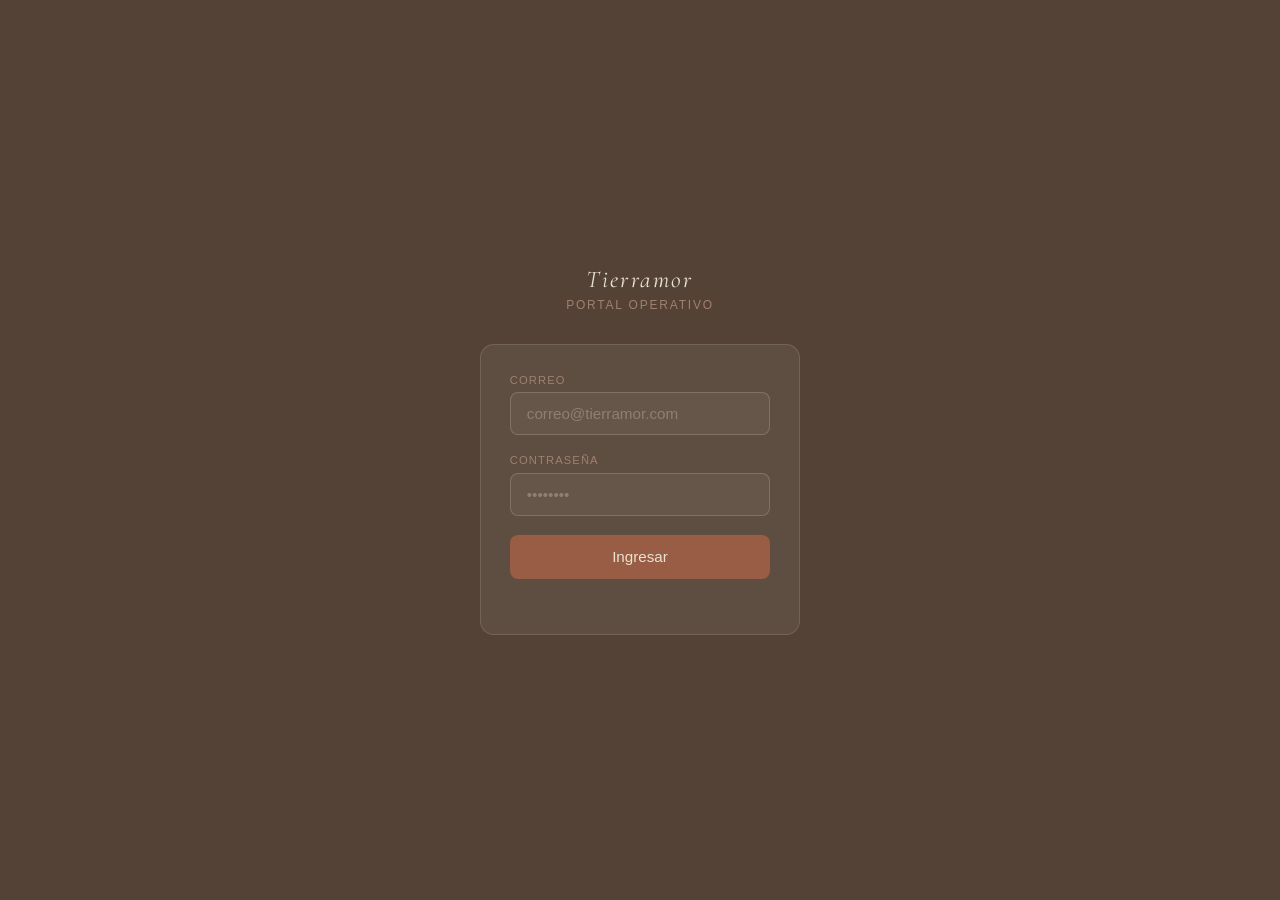
==== commit 7f185c5f: "Add dashboard gallery, nav architecture, Worker, Docs, and Supabase auth - Replace home screen with " ====
--- a/index.html
+++ b/index.html
@@ -1,4 +1,4 @@
-<!DOCTYPE html>
+﻿<!DOCTYPE html>
 <html lang="es">
 <head>
 <meta charset="UTF-8">
@@ -135,6 +135,30 @@
 .cl-progress{background:rgba(84,66,54,.08);border-radius:20px;height:6px;margin-bottom:1rem;overflow:hidden;}
 .cl-prog-bar{height:100%;background:var(--clay);border-radius:20px;transition:width .3s;}
 .cl-prog-txt{font-size:.68rem;font-family:sans-serif;color:var(--tm);text-align:right;margin-bottom:.3rem;}
+/* HOME GALLERY */
+.home-hdr{background:var(--brown);padding:.9rem 1.2rem;display:flex;align-items:center;justify-content:space-between;}
+.home-logo{color:var(--cream);font-size:1.15rem;letter-spacing:.1em;font-style:italic;}
+.home-sub{color:var(--tm);font-size:.65rem;letter-spacing:.15em;text-transform:uppercase;font-family:sans-serif;margin-top:.1rem;}
+.home-greeting{padding:.9rem 1.1rem .3rem;font-size:.72rem;font-family:sans-serif;color:var(--tm);}
+.dept-gallery{display:grid;grid-template-columns:1fr;gap:.75rem;padding:.7rem 0 2rem;width:67%;margin:0 auto;}
+@media(min-width:600px){.dept-gallery{grid-template-columns:repeat(2,1fr);width:75%;}}
+.dept-tile{background:white;border:1px solid rgba(84,66,54,.1);border-radius:14px;overflow:hidden;cursor:pointer;transition:transform .18s;}
+.dept-tile:active{transform:scale(.97);}
+.dept-tile.soon{opacity:.6;pointer-events:none;}
+.dept-tile.full{grid-column:1/-1;}
+.tile-icon{height:80px;display:flex;align-items:center;justify-content:center;font-size:2rem;}
+.tile-icon.finca{background:rgba(118,114,78,.1);}
+.tile-icon.ops{background:rgba(113,127,126,.1);}
+.tile-icon.cocina{background:rgba(153,92,68,.08);}
+.tile-icon.exp{background:rgba(115,81,69,.1);}
+.tile-icon.rep{background:rgba(84,66,54,.08);}
+.tile-body{padding:.75rem .8rem .9rem;}
+.tile-name{font-size:.97rem;color:var(--brown);font-style:italic;}
+.tile-desc{font-size:.65rem;font-family:sans-serif;color:var(--tm);line-height:1.4;margin-top:.12rem;}
+.tile-badge{display:inline-block;font-size:.58rem;font-family:sans-serif;padding:.15rem .45rem;border-radius:20px;margin-top:.45rem;}
+.tile-badge.active{background:rgba(118,114,78,.1);color:var(--green);}
+.tile-badge.admin{background:rgba(115,81,69,.1);color:var(--plum);}
+.tile-badge.soon{background:rgba(84,66,54,.07);color:var(--tm);}
 /* INVENTORY */
 .inv-item{background:white;border:1px solid rgba(84,66,54,.1);border-radius:10px;padding:.85rem 1rem;margin-bottom:.6rem;display:flex;align-items:center;gap:.9rem;}
 .inv-name{font-size:.88rem;font-family:sans-serif;color:var(--brown);flex:1;}
@@ -180,7 +204,7 @@
 <div id="ls" class="screen active">
   <div class="lt">Tierramor</div><div class="ls2">Portal Operativo</div>
   <div class="lc">
-    <label>Usuario</label><input type="text" id="lu" placeholder="tu.nombre" autocomplete="username">
+    <label>Correo</label><input type="email" id="lu" placeholder="correo@tierramor.com" autocomplete="email">
     <label>Contraseña</label><input type="password" id="lp" placeholder="••••••••" autocomplete="current-password">
     <button class="btn-login" onclick="doLogin()">Ingresar</button>
     <div class="lerr" id="lerr"></div>
@@ -188,18 +212,62 @@
 </div>
 
 <div id="home" class="screen">
-  <div class="hero"><div class="hero-t">Tierramor Ops</div><div class="hero-s">Portal Operativo</div></div>
-  <div class="dept-sec">
-    <div class="sec-lbl">Selecciona tu departamento</div>
-    <button class="dept-btn" onclick="openDept('limpieza')"><div class="dico a">HK</div><div class="dinf"><h3>Limpieza</h3><p>Manuales, checklists e inventarios</p></div><span class="dbadge on">Activo</span></button>
-    <button class="dept-btn" onclick="openDept('mantenimiento')"><div class="dico b">MT</div><div class="dinf"><h3>Mantenimiento</h3><p>Manuales preventivos y reportes</p></div><span class="dbadge on">Activo</span></button>
-    <button class="dept-btn" onclick="openDept('proveeduria')"><div class="dico c">PT</div><div class="dinf"><h3>Proveduría y Transportes</h3><p>Calendario y recursos operativos</p></div><span class="dbadge on">Activo</span></button>
-    <button class="dept-btn" id="btn-rep" style="display:none" onclick="openReports()"><div class="dico d">RP</div><div class="dinf"><h3>Reportes</h3><p>Revisión de reportes enviados</p></div><span class="dbadge adm">Admin</span></button>
+  <div class="home-hdr">
+    <div><div class="home-logo">Tierramor</div><div class="home-sub">Portal Operativo</div></div>
+    <button class="btn-out" onclick="logout()">Salir</button>
+  </div>
+  <div class="home-greeting" id="home-greeting"></div>
+  <div class="dept-gallery" id="dept-gallery"></div>
+</div>
+
+<div id="finca-home" class="screen">
+  <div class="hdr"><button class="btn-bk" onclick="nav('home')">←</button><span class="hdr-t">Finca</span><button class="btn-out" onclick="logout()">Salir</button></div>
+  <div class="home-greeting">Módulos de Finca</div>
+  <div class="dept-gallery">
+    <div class="dept-tile" onclick="openFincaModule('produccion')">
+      <div class="tile-icon finca">🥬</div>
+      <div class="tile-body"><div class="tile-name">Producción de Alimentos</div><div class="tile-desc">Siembras, cosechas y pedidos de cocina</div><span class="tile-badge soon">En construcción</span></div>
+    </div>
+    <div class="dept-tile" onclick="openFincaModule('biofabrica')">
+      <div class="tile-icon finca">🧪</div>
+      <div class="tile-body"><div class="tile-name">Biofábrica</div><div class="tile-desc">Producción de insumos biológicos</div><span class="tile-badge soon">En construcción</span></div>
+    </div>
+    <div class="dept-tile" onclick="openFincaModule('vivero')">
+      <div class="tile-icon finca">🌿</div>
+      <div class="tile-body"><div class="tile-name">Vivero</div><div class="tile-desc">Propagación y gestión de plantas</div><span class="tile-badge soon">En construcción</span></div>
+    </div>
+    <div class="dept-tile full admin-only" onclick="openFincaModule('reportes')">
+      <div class="tile-icon rep">📊</div>
+      <div class="tile-body"><div class="tile-name">Reportes</div><div class="tile-desc">Revisión de reportes de Finca</div><span class="tile-badge soon">En construcción</span></div>
+    </div>
+  </div>
+</div>
+
+<div id="ops-home" class="screen">
+  <div class="hdr"><button class="btn-bk" onclick="nav('home')">←</button><span class="hdr-t">Operaciones</span><button class="btn-out" onclick="logout()">Salir</button></div>
+  <div class="home-greeting">Módulos de Operaciones</div>
+  <div class="dept-gallery">
+    <div class="dept-tile" onclick="openDeptFrom('limpieza','ops-home')">
+      <div class="tile-icon ops">🧹</div>
+      <div class="tile-body"><div class="tile-name">Limpieza</div><div class="tile-desc">Manuales, checklists e inventarios</div><span class="tile-badge active">Activo</span></div>
+    </div>
+    <div class="dept-tile" onclick="openDeptFrom('mantenimiento','ops-home')">
+      <div class="tile-icon ops">🔧</div>
+      <div class="tile-body"><div class="tile-name">Mantenimiento</div><div class="tile-desc">Manuales preventivos y reportes</div><span class="tile-badge active">Activo</span></div>
+    </div>
+    <div class="dept-tile" onclick="openDeptFrom('proveeduria','ops-home')">
+      <div class="tile-icon ops">📦</div>
+      <div class="tile-body"><div class="tile-name">Proveduría</div><div class="tile-desc">Calendario y recursos operativos</div><span class="tile-badge active">Activo</span></div>
+    </div>
+    <div class="dept-tile full admin-only" onclick="openReports()">
+      <div class="tile-icon rep">📊</div>
+      <div class="tile-body"><div class="tile-name">Reportes</div><div class="tile-desc">Revisión de reportes del equipo de Operaciones</div><span class="tile-badge admin">Admin</span></div>
+    </div>
   </div>
 </div>
 
 <div id="dept" class="screen">
-  <div class="hdr"><button class="btn-bk" onclick="nav('home')">←</button><span class="hdr-t" id="dept-title">Departamento</span><button class="btn-out" onclick="logout()">Salir</button></div>
+  <div class="hdr"><button class="btn-bk" onclick="navBackDept()">←</button><span class="hdr-t" id="dept-title">Departamento</span><button class="btn-out" onclick="logout()">Salir</button></div>
   <div class="sbar"><div class="swrap"><span class="sico">🔍</span><input type="text" id="si" placeholder="Buscar..." oninput="filterCards()"></div></div>
   <div class="gsec"><div class="glbl">Recursos</div><div class="grid" id="rgrid"></div><div class="divider"></div><div class="glbl" id="rlist-lbl" style="display:none">Reportes</div><div id="rlist"></div></div>
 </div>
@@ -233,820 +301,6 @@
   </div>
 </div>
 
-<script>
-// ── DATA ──
-const USERS=[
-  {user:'admin',pass:'tierramor2024',name:'Administrador',role:'admin'},
-  {user:'rol1',pass:'rol1pass',name:'Rol 1',role:'limpieza'},
-  {user:'rol2',pass:'rol2pass',name:'Rol 2',role:'limpieza'},
-  {user:'manto1',pass:'manto123',name:'Colaborador Mantenimiento',role:'mantenimiento'},
-];
-const COLABS_LIMP=['Angie Marcela Román Mendoza','Lidia Yesenia Baltodano Juarez'];
-const COLABS_MANTO=['Clever Chavarría Venegas','Freddy Gerardo Fonseca Rangel'];
-const stored={limpieza:[],mantenimiento:[]};
-let CU=null,CD=null,pendingCL=null,activeRec=null,checkedMap={};
-let uploadedPhotos=[];
-
-const CAL_IDS={
-  'cal-limpieza':'c_054c31b4e8e09f946d99b72bf667d10578fd7db7427906dd3604c39926371484@group.calendar.google.com',
-  'cal-manto':'c_13962be80e3d98529a539831bf1b832b9f1839925686f69f57b2bf86dc06984e@group.calendar.google.com',
-  'cal-transporte':'c_3d9aa6550f8f2406c869c3f26c6c5779ddbadcacae515f94bbd8b8818ae27d12@group.calendar.google.com',
-};
-const CAL_LABELS={'cal-limpieza':'Limpieza','cal-manto':'Mantenimiento','cal-transporte':'Proveduría y Transportes'};
-
-// ── DEPT CONFIG ──
-const DEPTS={
-  limpieza:{label:'Limpieza',resources:[
-    {id:'manual-limp',title:'Manual de Limpieza General',desc:'Procedimientos y estándares',type:'doc'},
-    {id:'checklist-limp',title:'Checklist por Área',desc:'Verificación de tareas',type:'checklist'},
-    {id:'inventarios',title:'Inventarios',desc:'Control de insumos',type:'inventarios'},
-    {id:'frases-en',title:'Frases Comunes en Inglés',desc:'Próximamente disponible'},
-    {id:'cal-limpieza',title:'Calendario',desc:'Turnos y eventos del equipo',type:'cal'},
-  ],reports:[
-    {label:'Reporte de Labores',form:'labores',cls:''},
-    {label:'Limpieza de Áreas',form:'areas',cls:''},
-  ]},
-  mantenimiento:{label:'Mantenimiento',resources:[
-    {id:'manual-prev',title:'Manual de Mantenimiento',desc:'Estándares y procedimientos',type:'doc'},
-    {id:'manual-piscina',title:'Manual de Piscina',desc:'Mantenimiento de piscinas'},
-    {id:'checklist-manto',title:'Checklist por Cluster',desc:'Inspección por zona',type:'checklist'},
-    {id:'cal-manto',title:'Calendario',desc:'Tareas programadas y eventos',type:'cal'},
-  ],reports:[
-    {label:'Reporte de Trabajo',form:'trabajo',cls:''},
-    {label:'Reporte de Avería',form:'averia',cls:'averia'},
-    {label:'Solicitud de Materiales',form:'materiales',cls:'materiales'},
-  ]},
-  proveeduria:{label:'Proveduría y Transportes',resources:[
-    {id:'cal-transporte',title:'Calendario de Transportes',desc:'Viajes y logística',type:'cal'},
-    {id:'proveedores',title:'Catálogo de Proveedores',desc:'Contactos, productos y crédito',type:'proveedores'},
-  ],reports:[]},
-};
-
-// ── NAV ──
-function show(id){document.querySelectorAll('.screen').forEach(s=>s.classList.remove('active'));document.getElementById(id).classList.add('active');window.scrollTo(0,0);}
-function nav(to){stopRec();if(to==='home')show('home');else if(to==='dept')openDept(CD);}
-
-// ── AUTH ──
-function doLogin(){
-  const u=document.getElementById('lu').value.trim().toLowerCase(),p=document.getElementById('lp').value;
-  const m=USERS.find(x=>x.user===u&&x.pass===p);
-  if(m){CU=m;document.getElementById('lerr').textContent='';document.getElementById('btn-rep').style.display=m.role==='admin'?'':'none';show('home');}
-  else document.getElementById('lerr').textContent='Usuario o contraseña incorrectos.';
-}
-document.getElementById('lp').addEventListener('keydown',e=>{if(e.key==='Enter')doLogin();});
-function logout(){CU=null;document.getElementById('lu').value='';document.getElementById('lp').value='';stopRec();show('ls');}
-
-// ── DEPT ──
-function openDept(dept){
-  CD=dept;
-  const d=DEPTS[dept];
-  document.getElementById('dept-title').textContent=d.label;
-  document.getElementById('rgrid').innerHTML=d.resources.map(r=>`
-    <div class="gcard" onclick="openResource('${r.id}','${r.title}','${r.type||'doc'}')">
-      <div class="ct">${r.title}</div><div class="cd">${r.desc||''}</div>
-    </div>`).join('');
-  const rl=document.getElementById('rlist');
-  const rlbl=document.getElementById('rlist-lbl');
-  if(d.reports.length){
-    rlbl.style.display='';
-    rl.innerHTML=d.reports.map(r=>`
-      <button class="rbtn ${r.cls}" onclick="openForm('${r.form}')">
-        <div class="rdot"></div><span>${r.label}</span><span class="arr">→</span>
-      </button>`).join('');
-  } else {rlbl.style.display='none';rl.innerHTML='';}
-  document.getElementById('si').value='';
-  show('dept');
-}
-
-function filterCards(){
-  const q=document.getElementById('si').value.toLowerCase();
-  document.querySelectorAll('.gcard').forEach(c=>{c.style.display=c.textContent.toLowerCase().includes(q)?'':'none';});
-}
-
-function openResource(id,title,type){
-  if(type==='checklist'){openChecklistMenu(id);return;}
-  if(type==='cal'){openCalendar(id);return;}
-  if(type==='inventarios'){openInventarios();return;}
-  if(type==='proveedores'){openProveedores();return;}
-  if(id==='frases-en'){
-    document.getElementById('con-title').textContent='Frases Comunes en Inglés';
-    document.getElementById('con-back').onclick=()=>nav('dept');
-    document.getElementById('conbody').innerHTML=`<div class="cs"><div class="csi">🇺🇸</div><h3>Frases Comunes en Inglés</h3><p>Esta sección estará disponible próximamente.</p></div>`;
-    show('con-screen');return;
-  }
-  document.getElementById('con-title').textContent=title;
-  document.getElementById('con-back').onclick=()=>nav('dept');
-  let html='';
-  if(id==='manual-limp')html=renderManualLimp();
-  else if(id==='manual-prev')html=renderManualManto();
-  else html=`<div class="cs"><div class="csi">📄</div><h3>${title}</h3><p>El contenido estará disponible aquí próximamente.</p></div>`;
-  document.getElementById('conbody').innerHTML=html;
-  show('con-screen');
-}
-
-// ── CALENDAR ──
-function openCalendar(id){
-  const calId=CAL_IDS[id],label=CAL_LABELS[id];
-  const enc=encodeURIComponent(calId);
-  const src=`https://calendar.google.com/calendar/embed?src=${enc}&ctz=America%2FCosta_Rica&showTitle=0&showNav=1&showDate=1&showPrint=0&showTabs=0&showCalendars=0&showTz=0&mode=MONTH&bgcolor=%23E8E2D1&color=%23995C44`;
-  document.getElementById('con-title').textContent=`Calendario — ${label}`;
-  document.getElementById('con-back').onclick=()=>nav('dept');
-  document.getElementById('conbody').innerHTML=`
-    <div style="font-size:.75rem;font-family:sans-serif;color:var(--tm);font-style:italic;margin-bottom:.9rem;">Calendario de ${label} · Solo lectura</div>
-    <div style="background:white;border:1px solid rgba(84,66,54,.1);border-radius:12px;overflow:hidden;">
-      <iframe src="${src}" style="border:none;width:100%;height:520px;display:block;" frameborder="0" scrolling="no"></iframe>
-    </div>
-    <div style="font-size:.68rem;font-family:sans-serif;color:var(--tm);text-align:center;margin-top:.75rem;line-height:1.5;">Para agregar o editar eventos, hazlo directamente en Google Calendar.</div>`;
-  show('con-screen');
-}
-
-// ── INVENTARIOS ──
-function openInventarios(){
-  document.getElementById('con-title').textContent='Inventarios';
-  document.getElementById('con-back').onclick=()=>nav('dept');
-  document.getElementById('conbody').innerHTML=`
-    <div style="font-size:.78rem;font-family:sans-serif;color:var(--tm);font-style:italic;margin-bottom:1.2rem;">Selecciona el inventario a registrar</div>
-    <div class="gcard" onclick="openRopaCama()" style="margin-bottom:.7rem;">
-      <div class="ct">Inventario de Ropa de Cama</div>
-      <div class="cd">Sábanas, fundas, cobijas, duvets y más</div>
-    </div>
-    <div class="gcard" onclick="openPropsMenu()">
-      <div class="ct">Inventario de Props de Wellness</div>
-      <div class="cd">Colchonetas, bloques, correas y accesorios</div>
-    </div>`;
-  show('con-screen');
-}
-
-// ── ROPA DE CAMA ──
-const ROPA_ITEMS=[
-  'Topper Individual','Topper Matrimonial','Topper King',
-  'Forro de cama Individual','Forro de cama Queen','Forro de cama King',
-  'Sábana Individual','Sábana Queen','Sábana King',
-  'Cubre Duvet Individual','Cubre Duvet Queen','Cubre Duvet King',
-  'Duvet Individual','Duvet Queen','Duvet King',
-  'Pie de cama',
-  'Forro de almohada Standard','Forro de almohada King',
-  'Alfombra','Mosquitero Individual','Mosquitero King',
-];
-
-function openRopaCama(){
-  document.getElementById('con-title').textContent='Ropa de Cama';
-  document.getElementById('con-back').onclick=()=>openInventarios();
-  document.getElementById('conbody').innerHTML=`
-    <div style="font-size:.78rem;font-family:sans-serif;color:var(--tm);font-style:italic;margin-bottom:1rem;">Registra las cantidades actuales de cada artículo</div>
-    <div class="fg"><label>Responsable</label>
-      <select id="inv-colab"><option value="">— Seleccionar —</option>${COLABS_LIMP.map(n=>`<option>${n}</option>`).join('')}</select>
-    </div>
-    <div class="fg"><label>Fecha</label><input type="date" id="inv-fecha" value="${new Date().toISOString().split('T')[0]}"></div>
-    ${ROPA_ITEMS.map((item,i)=>`
-      <div class="inv-item">
-        <span class="inv-name">${item}</span>
-        <div class="inv-qty">
-          <button onclick="adjQty('rc-${i}',-1)">−</button>
-          <input type="number" id="rc-${i}" value="0" min="0">
-          <button onclick="adjQty('rc-${i}',1)">+</button>
-        </div>
-      </div>`).join('')}
-    <div class="fg" style="margin-top:1rem"><label>Observaciones</label><textarea id="inv-obs" placeholder="Artículos dañados, faltantes, notas..."></textarea></div>
-    ${photoUploadWidget('inv-photos')}
-    <button class="btn-sub" id="inv-sub" onclick="submitInventario('ropa-cama')">Guardar Inventario</button>
-    <div class="ok-msg" id="inv-ok"><p>✅ Inventario guardado correctamente.</p></div>`;
-  show('con-screen');
-}
-
-// ── PROPS WELLNESS ──
-const PROPS_MALOCA=[
-  'Matts de yoga negros','Blocks de yoga','Correas de yoga','Almohadones (Bolsters)',
-];
-const PROPS_MOVEMENT=[
-  'Matts de yoga verdes','Blocks de yoga','Correas de yoga',
-  'Silla de suelo','Almohadones (Bolsters)','Cojines redondos','Cojines grandes','Cojines medianos',
-];
-
-function openPropsMenu(){
-  document.getElementById('con-title').textContent='Props de Wellness';
-  document.getElementById('con-back').onclick=()=>openInventarios();
-  document.getElementById('conbody').innerHTML=`
-    <div style="font-size:.78rem;font-family:sans-serif;color:var(--tm);font-style:italic;margin-bottom:1.2rem;">Selecciona el espacio a inventariar</div>
-    <div class="gcard" onclick="openPropsForm('maloca')" style="margin-bottom:.7rem;">
-      <div class="ct">Props Maloca</div>
-      <div class="cd">Matts, blocks, correas y bolsters</div>
-    </div>
-    <div class="gcard" onclick="openPropsForm('movement')">
-      <div class="ct">Props Movement Studio</div>
-      <div class="cd">Matts, blocks, correas, cojines y sillas</div>
-    </div>`;
-  show('con-screen');
-}
-
-function openPropsForm(space){
-  const items=space==='maloca'?PROPS_MALOCA:PROPS_MOVEMENT;
-  const title=space==='maloca'?'Props Maloca':'Props Movement Studio';
-  document.getElementById('con-title').textContent=title;
-  document.getElementById('con-back').onclick=()=>openPropsMenu();
-  document.getElementById('conbody').innerHTML=`
-    <div style="font-size:.78rem;font-family:sans-serif;color:var(--tm);font-style:italic;margin-bottom:1rem;">Registra las cantidades actuales</div>
-    <div class="fg"><label>Responsable</label>
-      <select id="inv-colab"><option value="">— Seleccionar —</option>${COLABS_LIMP.map(n=>`<option>${n}</option>`).join('')}</select>
-    </div>
-    <div class="fg"><label>Fecha</label><input type="date" id="inv-fecha" value="${new Date().toISOString().split('T')[0]}"></div>
-    ${items.map((item,i)=>`
-      <div class="inv-item">
-        <span class="inv-name">${item}</span>
-        <div class="inv-qty">
-          <button onclick="adjQty('pr-${i}',-1)">−</button>
-          <input type="number" id="pr-${i}" value="0" min="0">
-          <button onclick="adjQty('pr-${i}',1)">+</button>
-        </div>
-      </div>`).join('')}
-    <div class="fg" style="margin-top:1rem"><label>Observaciones</label><textarea id="inv-obs" placeholder="Artículos dañados, faltantes, notas..."></textarea></div>
-    ${photoUploadWidget('inv-photos')}
-    <button class="btn-sub" id="inv-sub" onclick="submitInventario('props-${space}')">Guardar Inventario</button>
-    <div class="ok-msg" id="inv-ok"><p>✅ Inventario guardado correctamente.</p></div>`;
-  show('con-screen');
-}
-
-function adjQty(id,delta){
-  const el=document.getElementById(id);
-  el.value=Math.max(0,(parseInt(el.value)||0)+delta);
-}
-
-function submitInventario(type){
-  const colab=document.getElementById('inv-colab')?.value;
-  if(!colab){alert('Por favor selecciona el responsable.');return;}
-  document.getElementById('inv-ok').style.display='block';
-  document.getElementById('inv-sub').disabled=true;
-  // TODO: conectar a Google Sheets via Apps Script
-}
-
-// ── PHOTO UPLOAD WIDGET ──
-function photoUploadWidget(groupId){
-  return`<div class="fg">
-    <label>Fotografías</label>
-    <div class="photo-upload-box" onclick="document.getElementById('file-${groupId}').click()">
-      <input type="file" id="file-${groupId}" accept="image/*" multiple capture="environment"
-        onchange="handlePhotoUpload(event,'${groupId}')">
-      <div class="pub-icon">📷</div>
-      <div class="pub-label">Toca para <strong>tomar o adjuntar fotos</strong></div>
-      <div style="font-size:.65rem;font-family:sans-serif;color:var(--tm);margin-top:.2rem;">Se guardarán en Google Drive al enviar</div>
-    </div>
-    <div class="photo-preview" id="prev-${groupId}"></div>
-  </div>`;
-}
-
-function handlePhotoUpload(event,groupId){
-  const files=Array.from(event.target.files);
-  const preview=document.getElementById('prev-'+groupId);
-  files.forEach((file,idx)=>{
-    const reader=new FileReader();
-    reader.onload=e=>{
-      const id=`${groupId}-${Date.now()}-${idx}`;
-      const thumb=document.createElement('div');
-      thumb.className='photo-thumb';
-      thumb.id='thumb-'+id;
-      thumb.innerHTML=`<img src="${e.target.result}"><button onclick="removePhoto('${id}','${groupId}')">×</button>`;
-      preview.appendChild(thumb);
-      if(!window._photos) window._photos={};
-      if(!window._photos[groupId]) window._photos[groupId]=[];
-      window._photos[groupId].push({id,name:file.name,data:e.target.result});
-    };
-    reader.readAsDataURL(file);
-  });
-}
-
-function removePhoto(id,groupId){
-  document.getElementById('thumb-'+id)?.remove();
-  if(window._photos?.[groupId]){
-    window._photos[groupId]=window._photos[groupId].filter(p=>p.id!==id);
-  }
-}
-
-// ── CHECKLIST MENU ──
-const iBasico=['Conexión eléctrica principal funcionando','Funcionamiento de outlets eléctricos','Funcionamiento de luces (internas y externas)','Funcionamiento de abanico(s) / ventilador(es)','Funcionamiento de llavines y cerraduras','Funcionamiento de ventanas (abren, cierran, traban correctamente)','Daños visibles en estructura (paredes, cielo raso, piso, puertas)','Presencia de humedad, manchas de agua o filtraciones','Presencia de plagas o nidos de insectos','Estado de basureros (limpios, con bolsa, tapados)'];
-const iBano=[...iBasico,'Funcionamiento de ducha (presión y temperatura)','Funcionamiento de grifo del lavatorio','Estado de la caja de aserrín (nivel adecuado, sin mal olor)','Funcionamiento del inodoro / sistema de compostaje','Presencia de fugas o taponamientos visibles','Reposición de papel higiénico, jabón y toallas','Estado de espejos y accesorios de baño'];
-const iCasita=[...iBasico,'Funcionamiento de ducha (presión y temperatura de agua)','Estado del mosquitero (sin roturas ni separaciones)','Estado del colchón y textiles (sin manchas, sin humedad)','Funcionamiento de cerrojo interior de privacidad','Estado de repisas, mesa y mobiliario','Visibilidad desde exterior (privacidad del huésped)'];
-
-const CL_LIMPIEZA=[
-  {id:'salon-recepcion',name:'Salón y Recepción',sub:'Áreas conjuntas',
-   criterios:['Sin polvo ni residuos en superficies','Mobiliario alineado y seco','Cubertería y servilletas organizadas','Sin basura ni objetos ajenos','Mostrador impecable y ordenado'],
-   sections:[
-    {title:'Limpieza de Salón',desc:'Limpiar el salón principal asegurando pisos, superficies, mobiliario y cubertería en orden.',
-     items:['Barrer y limpiar el piso del salón','Limpiar superficies de las mesas','Limpiar y ordenar sillas','Organizar cubertería y servilletas','Verificar que no haya basura ni objetos ajenos']},
-    {title:'Limpieza de Recepción',desc:'Mantener la recepción impecable y ordenada.',
-     items:['Limpiar mostrador de recepción','Barrer el área','Ordenar materiales y documentos visibles','Limpiar sillas y área de espera','Revisar filtro de agua — Recepción']},
-   ]},
-  {id:'juicebar-cl',name:'Juice Bar',sub:'Área exterior de servicio',
-   criterios:['Ningún residuo visible en superficies o pisos','Mobiliario alineado y seco','Basureros limpios y tapados','Área fresca y lista para el próximo servicio'],
-   sections:[
-    {title:'Limpieza de Juice Bar',desc:'',
-     items:['Confirmar sin huéspedes antes de iniciar','Retirar vasos, botellas, cáscaras y servilletas','Limpiar mesas, barra y repisas con paño húmedo. Secar completamente','Desinfectar manijas y zonas de alto contacto','Barrer toda el área: esquinas, debajo de mesas y accesos','Trapear con agua y desinfectante','Retirar hojas o tierra del exterior','Limpiar maceteros','Vaciar y reponer bolsa de basura. Mantener tapa cerrada','Alinear mesas, sillas y bancos','Apagar las luces si no hay uso activo']},
-    {title:'Filtro de Agua — Juice Bar',desc:'Verificar que el filtro esté operativo.',
-     items:['Revisar filtro de agua — Juice Bar','Reportar cualquier anomalía o filtro que requiera cambio'],
-     note:'Agregar hielo del Juice Bar de estar disponible.'},
-   ]},
-  {id:'maloca',name:'Maloca',sub:'Área de eventos',
-   criterios:['Piso limpio y seco','Columnas y paredes sin residuos','Baños limpios y abastecidos','Basureros colocados'],
-   sections:[
-    {title:'Preparación de Maloca',desc:'',
-     items:['Barrer y limpiar el piso (solo con agua)','Limpiar columnas, paredes y superficies','Retirar objetos de eventos anteriores','Verificar que el espacio esté libre y ordenado','Colocar basureros','Agregar accesorios de yoga si se requiere','Limpiar y desinfectar inodoros y lavamanos de baños','Limpiar pisos y paredes de baños','Reponer papel higiénico y jabón en baños','Vaciar y limpiar papeleras de baños','Revisar cantidad de servilletas en baños']},
-    {title:'Filtro de Agua — Maloca',desc:'',
-     items:['Revisar filtro de agua — Maloca','Reportar cualquier anomalía o filtro que requiera cambio']},
-   ]},
-  {id:'banos-b1',name:'Baños Principales B1',sub:'Baños secos',
-   criterios:['Aserrín suficiente','Papel higiénico abastecido','Área limpia y sin olores'],
-   sections:[{title:'Inspección Baños B1',desc:'',
-    items:['Revisar aserrín — cubrir contenido','Verificar stock de papel higiénico'],
-    paperField:true,
-    extraItems:['Limpiar lavamanos y superficies','Revisar puertas y cerraduras','Reportar a mantenimiento si hay anomalías']}]},
-  {id:'banos-b2',name:'Baños Principales B2',sub:'Baños secos',
-   criterios:['Aserrín suficiente','Papel higiénico abastecido','Área limpia y sin olores'],
-   sections:[{title:'Inspección Baños B2',desc:'',
-    items:['Revisar aserrín — cubrir contenido','Verificar stock de papel higiénico'],
-    paperField:true,
-    extraItems:['Limpiar lavamanos y superficies','Revisar puertas y cerraduras','Reportar a mantenimiento si hay anomalías']}]},
-  {id:'banos-7600',name:'Baños 7600',sub:'Baños secos',
-   criterios:['Aserrín suficiente','Papel higiénico abastecido','Área limpia y sin olores'],
-   sections:[{title:'Inspección Baños 7600',desc:'',
-    items:['Revisar aserrín — cubrir contenido','Verificar stock de papel higiénico'],
-    paperField:true,
-    extraItems:['Limpiar lavamanos y superficies','Revisar puertas y cerraduras','Reportar a mantenimiento si hay anomalías']}]},
-  {id:'banos-madera',name:'Baños de Madera',sub:'Baños secos',
-   criterios:['Aserrín suficiente','Papel higiénico abastecido','Área limpia y sin olores'],
-   sections:[{title:'Inspección Baños de Madera',desc:'',
-    items:['Revisar aserrín — cubrir contenido','Verificar stock de papel higiénico'],
-    paperField:true,
-    extraItems:['Limpiar lavamanos y superficies','Revisar puertas y cerraduras','Reportar a mantenimiento si hay anomalías']}]},
-  {id:'banos-teca',name:'Baños de Teca',sub:'Baños secos',
-   criterios:['Aserrín suficiente','Papel higiénico abastecido','Área limpia y sin olores'],
-   sections:[{title:'Inspección Baños de Teca',desc:'',
-    items:['Revisar aserrín — cubrir contenido','Verificar stock de papel higiénico'],
-    paperField:true,
-    extraItems:['Limpiar lavamanos y superficies','Revisar puertas y cerraduras','Reportar a mantenimiento si hay anomalías']}]},
-  {id:'estudio-movimiento',name:'Estudio de Movimiento',sub:'Área de práctica',
-   criterios:['Piso limpio y seco','Superficies sin polvo','Espacio libre y ordenado'],
-   sections:[{title:'Preparación del Estudio de Movimiento',desc:'',
-    items:['Barrer y limpiar el piso (solo con agua)','Limpiar superficies, paredes y columnas','Retirar objetos de usos anteriores','Verificar que el espacio esté libre y ordenado','Colocar basureros']}]},
-  {id:'cowork',name:'Cowork',sub:'Área de trabajo',
-   criterios:['Superficies sin polvo ni manchas','Piso limpio y seco','Mobiliario alineado','Basureros vacíos'],
-   sections:[{title:'Preparación de Cowork',desc:'',
-    items:['Barrer y limpiar el piso','Limpiar superficies y mobiliario','Retirar objetos ajenos','Verificar que el espacio esté libre y ordenado','Colocar basureros']}]},
-  {id:'piscina-limp',name:'Piscina',sub:'Deck y área exterior',
-   criterios:['Deck limpio y seco','Sillas y almohadones distribuidos correctamente','Sin almohadones dañados'],
-   sections:[{title:'Preparación de Piscina',desc:'',
-    items:['Limpiar deck de la piscina','Distribuir sillas según la disposición acordada','Verificar que estén en buen estado','Sacar los almohadones de bodega','Distribuir almohadones según la disposición acordada','Retirar almohadones en mal estado y reportar']}]},
-];
-
-const CL_MANTO_CLUSTERS=[
-  {id:'transito',name:'Tránsito Constante',sub:'Oficina · Juice Bar · Salón de Cocina y Recepción',areas:[{id:'oficina',name:'Oficina',items:[...iBasico,'Funcionamiento de equipos de cómputo','Estado de router / conectividad','Funcionamiento del aire acondicionado (si aplica)','Estado de impresora y periféricos','Cables organizados, sin riesgos de tropiezo']},{id:'juicebar',name:'Juice Bar',items:[...iBasico,'Funcionamiento de licuadora / extractor','Estado de refrigeradora o nevera de bebidas','Funcionamiento del grifo / toma de agua','Estado de barra exterior','Stock visible de insumos (reportar faltantes)']},{id:'salon-rec',name:'Salón de Cocina y Recepción',items:[...iBasico,'Estado de mostrador y mobiliario','Estado de filtro de agua (presión y funcionamiento)']},]},
-  {id:'cluster1',name:'Cluster 1',sub:'Bodega · Terralab · Puente · Movement Studio · Lounge · Duchas · Baños Principales',areas:[{id:'storage',name:'Storage / Bodega',items:[...iBasico,'Organización visible del almacenamiento','Estado de estantes y anclajes','Presencia de plagas en productos almacenados','Insumos críticos en stock adecuado']},{id:'terralab',name:'Terralab',items:[...iBasico,'Estado de equipos y herramientas de laboratorio','Funcionamiento de equipos de refrigeración o incubación','Organización y etiquetado de insumos','Ventilación adecuada del espacio']},{id:'bridge',name:'Hanging Bridge',note:'⚠️ Estructura de seguridad crítica.',items:['Estado de cables o estructura de soporte','Estado de tablones o superficie de paso','Barandas firmes y sin daños','Sin presencia de humedad excesiva o vegetación adherida','Iluminación del puente funcionando (si aplica)']},{id:'movement',name:'Movement Studio',items:[...iBasico,'Estado del piso','Estado de espejos','Funcionamiento de equipo de sonido','Estado de colchonetas / props','Espacio libre de obstáculos']},{id:'lounge',name:'Lounge / Deck',items:[...iBasico,'Estado de muebles y tapizado','Estado de hamacas o mobiliario exterior','Estado del deck (sin tablas sueltas, astillas o daños)','Iluminación exterior funcionando']},{id:'duchas-main',name:'Duchas Principales',items:iBano},{id:'banos-main',name:'Baños Principales',items:iBano},]},
-  {id:'cluster2',name:'Cluster 2',sub:'Toensmeier · Baños 7600 · Baño del Templo · Lancaster · Götsch · Holzer · Cocina Residentes · Ingham · Carson',areas:[{id:'toensmeier',name:'Toensmeier',items:iCasita},{id:'banos7600',name:'Baños 7600',items:iBano},{id:'bath-bridge',name:'Baño del Templo',items:iBano},{id:'lancaster',name:'Lancaster',items:iCasita},{id:'gotsch',name:'Götsch',items:iCasita},{id:'holzer',name:'Holzer',items:iCasita},{id:'cocina-res',name:'Cocina de Residentes',items:[...iBasico,'Funcionamiento de quemadores / cocina','Funcionamiento de extractor de olores / campana','Estado de refrigeradora','Funcionamiento de lavaplatos y grifo','Presencia de fugas bajo el fregadero','Estado de superficies de preparación','Almacenamiento correcto de alimentos e insumos']},{id:'ingham',name:'Ingham',items:iCasita},{id:'carson',name:'Carson',items:iCasita},]},
-  {id:'cluster3',name:'Cluster 3',sub:'Baño de Madera · Hememway · Primavesi · Salatin · Shiva · Savory · Yeomans · Fukuoka · Mollison',areas:[{id:'bath-wood',name:'Baño de Madera',items:iBano},{id:'hememway',name:'Hememway',items:iCasita},{id:'primavesi',name:'Primavesi',items:iCasita},{id:'salatin',name:'Salatin',items:iCasita},{id:'shiva',name:'Shiva',items:iCasita},{id:'savory',name:'Savory',items:iCasita},{id:'yeomans',name:'Yeomans',items:iCasita},{id:'fukuoka',name:'Fukuoka',items:iCasita},{id:'mollison',name:'Mollison',items:iCasita},]},
-  {id:'cluster4',name:'Cluster 4',sub:'Starhawk · Crawford · Eisenstein · Doherty · Macy · Baños Bahareque · Wex Camp · Maloca',areas:[{id:'starhawk',name:'Starhawk',items:iCasita},{id:'crawford',name:'Crawford',items:iCasita},{id:'eisenstein',name:'Eisenstein',items:iCasita},{id:'doherty',name:'Doherty',items:iCasita},{id:'macy',name:'Macy',items:iCasita},{id:'bah-bath',name:'Baños Bahareque',items:iBano},{id:'wex-camp',name:'Wex Camp',items:[...iBasico,'Estado de carpa o estructura temporal','Estado de tarima o base elevada','Ventilación e iluminación adecuadas','Funcionamiento del sistema sanitario asociado']},{id:'maloca-ev',name:'Maloca',note:'⚠️ Espacio de alta significancia cultural.',items:[...iBasico,'Estado de estructura de techo','Estado de bambú o madera estructural expuesta','Estado del piso','Funcionamiento de sistema de audio','Estado del baño y bodega asociados']},{id:'maloca-bath',name:'Maloca Bathroom',items:iBano},{id:'maloca-st',name:'Maloca Storage',items:[...iBasico,'Organización visible del almacenamiento','Estado de estantes y anclajes','Presencia de plagas en productos almacenados','Insumos críticos en stock adecuado']},]},
-  {id:'diario',name:'Atención Diaria',sub:'Piscina · Sistemas de Agua · Casita Azul',areas:[{id:'piscina-mt',name:'Piscina',note:'El sistema arranca a 20 PSI y cae a 10 PSI. Nunca debe superar los 25 PSI.',items:['Estado de estructura, deck, duchas y enchapado','Estado inicial del sistema de bombeo y filtración','Niveles químicos: Sal PPM (mín. 3000), pH, ORP','Revisión de canastillas','Revisión visual de canastilla de bomba','Aspirado y llenado de piscina','Niveles químicos finales: Sal PPM (mín. 3000), pH, ORP']},{id:'agua',name:'Sistemas de Agua',items:['Nivel de agua visible o indicado en el sistema','Presencia de fugas, humedad inusual o manchas en tuberías','Estado físico del tanque o estructura','Lectura del medidor correspondiente','Presión del sistema (normal / baja / alta)','Estado de tapas y sellos','Funcionamiento de válvulas de corte','Presencia de vectores o contaminantes externos','Registro completado en formulario']},{id:'casita-azul',name:'Casita Azul',items:iBasico},]},
-];
-
-function openChecklistMenu(resourceId){
-  document.getElementById('cl-title').textContent='Checklist';
-  document.getElementById('cl-back').onclick=()=>nav('dept');
-  let html='';
-  if(CD==='limpieza'){
-    html=`<div class="glbl">Selecciona el área a inspeccionar</div><div class="area-grid">
-      ${CL_LIMPIEZA.map(a=>`<div class="area-card" onclick="promptChecklist('${a.id}','limpieza')">
-        <div class="acn">${a.name}</div><div class="acs">${a.sub}</div></div>`).join('')}
-    </div>`;
-  } else {
-    html=`<div class="glbl">Selecciona el cluster a inspeccionar</div>`;
-    CL_MANTO_CLUSTERS.forEach(cl=>{
-      html+=`<div class="cluster-card" onclick="promptChecklist('${cl.id}','mantenimiento')">
-        <div class="cc-title">${cl.name}</div><div class="cc-sub">${cl.sub}</div>
-        ${cl.note?`<div style="font-size:.67rem;font-family:sans-serif;color:var(--clay);margin-top:.3rem;">${cl.note}</div>`:''}
-      </div>`;
-    });
-  }
-  document.getElementById('cl-body').innerHTML=html;
-  show('cl-screen');
-}
-
-function promptChecklist(id,dept){
-  let name='',sub='';
-  if(dept==='limpieza'){const a=CL_LIMPIEZA.find(x=>x.id===id);name=a.name;sub=a.sub;}
-  else{const cl=CL_MANTO_CLUSTERS.find(x=>x.id===id);name=cl.name;sub=cl.sub;}
-  pendingCL={id,dept};
-  document.getElementById('modal-sub').innerHTML=`Vas a iniciar el checklist de inspección para:<br><strong style="color:var(--brown)">${name}</strong><br><span style="font-size:.75rem;color:var(--tm);">${sub}</span><br><br>Asegúrate de estar en el área indicada.`;
-  document.getElementById('modal').classList.add('show');
-}
-function closeModal(){document.getElementById('modal').classList.remove('show');pendingCL=null;}
-function confirmChecklist(){document.getElementById('modal').classList.remove('show');if(pendingCL)startChecklist(pendingCL.id,pendingCL.dept);}
-
-function startChecklist(id,dept){
-  checkedMap={};
-  let obj,allItems=[],sectionsHtml='',name='';
-  if(dept==='limpieza'){
-    obj=CL_LIMPIEZA.find(a=>a.id===id);name=obj.name;
-    obj.sections.forEach((sec,si)=>{
-      sec.items.forEach((item,ii)=>allItems.push({si,ii,item}));
-      sectionsHtml+=`<div class="cl-section">
-        ${sec.title?`<div class="cl-sec-title">${sec.title}</div>`:''}
-        ${sec.desc?`<p style="font-size:.75rem;font-family:sans-serif;color:var(--tm);font-style:italic;margin-bottom:.5rem;line-height:1.4;">${sec.desc}</p>`:''}
-        ${sec.items.map((item,ii)=>clItem(si,ii,item,0)).join('')}
-        ${sec.note?`<div class="doc-note">📌 ${sec.note}</div>`:''}
-      </div>`;
-    });
-    if(obj.criterios){sectionsHtml+=`<div class="crit-box" style="margin-bottom:1rem;"><div class="crit-lbl">Criterios de limpieza esperada</div>${obj.criterios.map(c=>`<div class="crit-row">✓ ${c}</div>`).join('')}</div>`;}
-  } else {
-    obj=CL_MANTO_CLUSTERS.find(cl=>cl.id===id);name=obj.name;
-    if(obj.note)sectionsHtml+=`<div class="doc-note">${obj.note}</div>`;
-    obj.areas.forEach((area,ai)=>{
-      area.items.forEach((item,ii)=>allItems.push({si:ai,ii,item}));
-      sectionsHtml+=`<div class="cl-section"><div class="cl-sec-title">${area.name}${area.note?` — <span style="color:var(--clay);font-size:.65rem;">${area.note}</span>`:''}</div>
-        ${area.items.map((item,ii)=>clItem(ai,ii,item,0)).join('')}
-      </div>`;
-    });
-  }
-  const total=allItems.length;
-  // re-render with correct total
-  let finalSections='';
-  if(dept==='limpieza'){
-    obj.sections.forEach((sec,si)=>{
-      finalSections+=`<div class="cl-section">
-        ${sec.title?`<div class="cl-sec-title">${sec.title}</div>`:''}
-        ${sec.desc?`<p style="font-size:.75rem;font-family:sans-serif;color:var(--tm);font-style:italic;margin-bottom:.5rem;">${sec.desc}</p>`:''}
-        ${sec.items.map((item,ii)=>clItem(si,ii,item,total)).join('')}
-        ${sec.note?`<div class="doc-note">📌 ${sec.note}</div>`:''}
-      </div>`;
-    });
-    if(obj.criterios){finalSections+=`<div class="crit-box" style="margin-bottom:1rem;"><div class="crit-lbl">Criterios de limpieza esperada</div>${obj.criterios.map(c=>`<div class="crit-row">✓ ${c}</div>`).join('')}</div>`;}
-  } else {
-    if(obj.note)finalSections+=`<div class="doc-note">${obj.note}</div>`;
-    obj.areas.forEach((area,ai)=>{
-      finalSections+=`<div class="cl-section"><div class="cl-sec-title">${area.name}${area.note?` — <span style="color:var(--clay);font-size:.65rem;">${area.note}</span>`:''}</div>
-        ${area.items.map((item,ii)=>clItem(ai,ii,item,total)).join('')}
-      </div>`;
-    });
-  }
-  document.getElementById('cl-title').textContent=name;
-  document.getElementById('cl-back').onclick=()=>openChecklistMenu(dept==='limpieza'?'checklist-limp':'checklist-manto');
-  const colabOpts=dept==='limpieza'?COLABS_LIMP.map(n=>`<option>${n}</option>`).join(''):COLABS_MANTO.map(n=>`<option>${n}</option>`).join('');
-  document.getElementById('cl-body').innerHTML=`
-    <div class="cl-header-info">
-      <div class="cl-area-name">${name}</div>
-      <div class="fg" style="margin-bottom:.6rem"><label>Encargado</label>
-        <select id="cl-colab"><option value="">— Seleccionar —</option>${colabOpts}</select></div>
-      ${dept==='limpieza'?`<div class="fg" style="margin-bottom:.6rem"><label>Turno</label>
-        <select id="cl-turno"><option value="AM">AM — 7:00am a 12:00md</option><option value="PM">PM — 12:30pm a 3:00pm</option></select></div>`:''}
-      <div class="fg" style="margin-bottom:0"><label>Fecha</label>
-        <input type="date" id="cl-fecha" value="${new Date().toISOString().split('T')[0]}"></div>
-    </div>
-    <div class="cl-prog-txt" id="prog-txt">0 / ${total} ítems completados</div>
-    <div class="cl-progress"><div class="cl-prog-bar" id="prog-bar" style="width:0%"></div></div>
-    ${finalSections}
-    <div class="fg" style="margin-top:.5rem"><label>Observaciones generales</label>
-      <div class="aw"><textarea id="ta-cl-obs" placeholder="Observaciones generales..." style="width:100%;border:none;padding:.7rem .85rem;font-size:.88rem;font-family:sans-serif;color:var(--brown);outline:none;resize:none;height:72px;line-height:1.5;display:block;background:white;border-bottom:1px solid rgba(84,66,54,.1);"></textarea>
-      <div class="actl"><button class="bmk" id="mic-cl" onclick="toggleMic('cl')">🎙</button>
-      <span class="mst" id="ms-cl">Toca para dictar</span>
-      <button class="bclr" onclick="document.getElementById('ta-cl-obs').value=''">Limpiar</button></div></div>
-    </div>
-    ${photoUploadWidget('cl-photos')}
-    <button class="btn-sub" id="cl-submit" onclick="submitChecklist('${id}','${dept}')">Enviar Reporte de Inspección</button>
-    <div class="fnote">Los datos y fotos se guardarán en Google Drive / Sheets</div>
-    <div class="ok-msg" id="cl-ok"><p>✅ Reporte de inspección enviado correctamente.</p></div>`;
-  show('cl-screen');
-}
-
-function clItem(si,ii,item,total){
-  return`<div class="cl-item"><div class="cl-cb" id="cb-${si}-${ii}" onclick="toggleCB(${si},${ii},${total})"></div>
-    <div style="flex:1"><div class="cl-txt">${item}</div>
-    <div class="cl-note"><input type="text" placeholder="Nota opcional..." id="cn-${si}-${ii}"></div></div></div>`;
-}
-function toggleCB(si,ii,total){
-  const k=`${si}-${ii}`;checkedMap[k]=!checkedMap[k];
-  const cb=document.getElementById(`cb-${si}-${ii}`);
-  checkedMap[k]?cb.classList.add('checked'):cb.classList.remove('checked');
-  const done=Object.values(checkedMap).filter(Boolean).length;
-  document.getElementById('prog-txt').textContent=`${done} / ${total} ítems completados`;
-  document.getElementById('prog-bar').style.width=`${(done/total)*100}%`;
-}
-function submitChecklist(id,dept){
-  const colab=document.getElementById('cl-colab')?.value;
-  if(!colab){alert('Por favor selecciona el encargado.');return;}
-  let obj,allItems=[];
-  if(dept==='limpieza'){obj=CL_LIMPIEZA.find(a=>a.id===id);obj.sections.forEach((s,si)=>s.items.forEach((item,ii)=>allItems.push({item,checked:!!checkedMap[`${si}-${ii}`],nota:document.getElementById(`cn-${si}-${ii}`)?.value||''})));}
-  else{obj=CL_MANTO_CLUSTERS.find(cl=>cl.id===id);obj.areas.forEach((area,ai)=>area.items.forEach((item,ii)=>allItems.push({item,checked:!!checkedMap[`${ai}-${ii}`],nota:document.getElementById(`cn-${ai}-${ii}`)?.value||''})));}
-  const turno=document.getElementById('cl-turno')?.value||'';
-  const photos=window._photos?.['cl-photos']||[];
-  const entry={id:Date.now(),type:'checklist',area:obj.name,areaId:id,colaborador:colab,turno,
-    fecha:document.getElementById('cl-fecha')?.value||'',obs:document.getElementById('ta-cl-obs')?.value||'',
-    items:allItems,total:allItems.length,done:allItems.filter(i=>i.checked).length,
-    photoCount:photos.length,timestamp:new Date().toLocaleString('es-CR')};
-  stored[dept].push(entry);
-  checkedMap={};
-  document.getElementById('cl-ok').style.display='block';
-  document.getElementById('cl-submit').disabled=true;
-  // TODO: upload photos to Google Drive via Apps Script
-}
-
-// ── FORMS ──
-function aw(id,ph){
-  return`<div class="aw"><textarea id="ta-${id}" placeholder="${ph}" style="width:100%;border:none;border-bottom:1px solid rgba(84,66,54,.1);padding:.7rem .85rem;font-size:.88rem;font-family:sans-serif;color:var(--brown);outline:none;resize:none;height:72px;line-height:1.5;display:block;background:white;"></textarea>
-  <div class="actl"><button class="bmk" id="mic-${id}" onclick="toggleMic('${id}')">🎙</button>
-  <span class="mst" id="ms-${id}">Toca para dictar</span>
-  <button class="bclr" onclick="document.getElementById('ta-${id}').value=''">Limpiar</button></div></div>`;
-}
-
-function openForm(formId){
-  stopRec();
-  const FORMS={
-    labores:{title:'Reporte de Labores',dept:'limpieza',btnCls:'',html:()=>`
-      <div class="frow"><div class="fg"><label>Fecha</label><input type="date" id="f-fecha"></div>
-      <div class="fg"><label>Turno</label><select id="f-turno"><option value="AM">AM (7am–12md)</option><option value="PM">PM (12:30–3pm)</option></select></div></div>
-      <div class="fg"><label>Rol</label><select id="f-rol"><option value="Rol 1">Rol 1</option><option value="Rol 2">Rol 2</option></select></div>
-      <div class="fg"><label>Colaboradora</label><select id="f-colab"><option value="">— Seleccionar —</option>${COLABS_LIMP.map(n=>`<option>${n}</option>`).join('')}</select></div>
-      <div class="fg"><label>Áreas trabajadas</label><textarea id="f-areas" placeholder="Lista las áreas donde trabajaste..."></textarea></div>
-      <div class="fg"><label>Duración (h)</label><input type="number" id="f-dur" step="0.5" min="0" placeholder="0"></div>
-      <div class="fg"><label>Observaciones</label>${aw('obs','Observaciones o dicta nota de voz...')}</div>
-      ${photoUploadWidget('form-photos')}`},
-    areas:{title:'Limpieza de Áreas',dept:'limpieza',btnCls:'',html:()=>`
-      <div class="frow"><div class="fg"><label>Fecha</label><input type="date" id="f-fecha"></div>
-      <div class="fg"><label>Turno</label><select id="f-turno"><option value="AM">AM (7am–12md)</option><option value="PM">PM (12:30–3pm)</option></select></div></div>
-      <div class="fg"><label>Rol</label><select id="f-rol"><option value="Rol 1">Rol 1</option><option value="Rol 2">Rol 2</option></select></div>
-      <div class="fg"><label>Área</label><select id="f-area"><option>Recepción</option><option>Habitaciones</option><option>Áreas comunes</option><option>Cocina</option><option>Baños</option><option>Exteriores</option><option>Otra</option></select></div>
-      <div class="fg"><label>Colaboradora</label><select id="f-colab"><option value="">— Seleccionar —</option>${COLABS_LIMP.map(n=>`<option>${n}</option>`).join('')}</select></div>
-      <div class="fg"><label>Duración (min)</label><input type="number" id="f-dur" min="0" placeholder="0"></div>
-      <div class="fg"><label>Estado al terminar</label><select id="f-estado"><option>Excelente</option><option>Bueno</option><option>Regular — requiere seguimiento</option></select></div>
-      <div class="fg"><label>Observaciones</label>${aw('obs','Observaciones o dicta nota de voz...')}</div>
-      ${photoUploadWidget('form-photos')}`},
-    trabajo:{title:'Reporte de Trabajo',dept:'mantenimiento',btnCls:'',html:()=>`
-      <div class="frow"><div class="fg"><label>Fecha</label><input type="date" id="f-fecha"></div>
-      <div class="fg"><label>Prioridad</label><select id="f-prior"><option>Normal</option><option>Urgente</option><option>Programado</option></select></div></div>
-      <div class="fg"><label>Encargado</label><select id="f-colab"><option value="">— Seleccionar —</option>${COLABS_MANTO.map(n=>`<option>${n}</option>`).join('')}</select></div>
-      <div class="fg"><label>Área / Ubicación</label><input type="text" id="f-ubic" placeholder="Ej: Habitación 3, Piscina..."></div>
-      <div class="fg"><label>Estado</label><select id="f-est"><option>Completado</option><option>En proceso</option><option>Pendiente de materiales</option><option>Requiere revisión</option></select></div>
-      <div class="fg"><label>Descripción del trabajo</label>${aw('desc','¿Qué se realizó?...')}</div>
-      <div class="fg"><label>Materiales utilizados</label>${aw('mat','Lista materiales...')}</div>
-      <div class="fg"><label>Observaciones</label>${aw('obs','¿Acción adicional?...')}</div>
-      ${photoUploadWidget('form-photos')}`},
-    averia:{title:'Reporte de Avería',dept:'mantenimiento',btnCls:'red',html:()=>`
-      <div class="doc-note" style="margin-bottom:1rem;">🔴 Usa este reporte cuando detectes una avería que requiere atención, independientemente de una inspección programada.</div>
-      <div class="frow"><div class="fg"><label>Fecha</label><input type="date" id="f-fecha"></div>
-      <div class="fg"><label>Urgencia</label><select id="f-prior">
-        <option value="URGENTE">🔴 Urgente — riesgo inmediato</option>
-        <option value="PRIORIDAD">🟡 Prioridad — resolver en 24h</option>
-        <option value="PROGRAMAR">🟢 Programar</option>
-      </select></div></div>
-      <div class="fg"><label>Encargado que reporta</label><select id="f-colab"><option value="">— Seleccionar —</option>${COLABS_MANTO.map(n=>`<option>${n}</option>`).join('')}</select></div>
-      <div class="fg"><label>Área / Ubicación exacta</label><input type="text" id="f-ubic" placeholder="Ej: Toensmeier, Puente colgante..."></div>
-      <div class="fg"><label>Descripción de la avería</label>${aw('desc','Describe la avería con detalle...')}</div>
-      <div class="fg"><label>Acciones tomadas de inmediato</label>${aw('obs','¿Se acordonó el área, se cerró una válvula?...')}</div>
-      ${photoUploadWidget('form-photos')}`},
-    materiales:{title:'Solicitud de Materiales',dept:'mantenimiento',btnCls:'green',html:()=>`
-      <div class="frow"><div class="fg"><label>Fecha</label><input type="date" id="f-fecha"></div>
-      <div class="fg"><label>Prioridad</label><select id="f-prior"><option>Normal</option><option>Urgente</option></select></div></div>
-      <div class="fg"><label>Solicitante</label><select id="f-colab"><option value="">— Seleccionar —</option>${COLABS_MANTO.map(n=>`<option>${n}</option>`).join('')}</select></div>
-      <div class="fg"><label>Área de uso</label><input type="text" id="f-ubic" placeholder="¿Para qué área o proyecto?"></div>
-      <div class="fg"><label>Materiales solicitados</label>${aw('mat','Lista los materiales que necesitas con cantidad aproximada...')}</div>
-      <div class="fg"><label>Justificación / Notas</label>${aw('obs','¿Por qué se necesitan? ¿Hay algún plazo?...')}</div>
-      ${photoUploadWidget('form-photos')}`},
-  };
-  const f=FORMS[formId];
-  document.getElementById('ft').textContent=f.title;
-  document.getElementById('fs-back').onclick=()=>nav('dept');
-  document.getElementById('fbody').innerHTML=`
-    <h2 style="font-size:1.05rem;font-weight:normal;font-style:italic;color:var(--brown);margin-bottom:1.1rem;">${f.title}</h2>
-    ${f.html()}
-    <button class="btn-sub ${f.btnCls}" id="btn-sub" onclick="submitForm('${formId}','${f.dept}')">Enviar</button>
-    <div class="fnote">Los datos y fotos se guardarán en Google Sheets / Drive</div>
-    <div class="ok-msg" id="ok-msg"><p>✅ Enviado correctamente.</p></div>`;
-  const d=document.getElementById('f-fecha');
-  if(d)d.value=new Date().toISOString().split('T')[0];
-  show('fs');
-}
-
-function submitForm(formId,dept){
-  stopRec();
-  const colab=document.getElementById('f-colab')?.value;
-  if(!colab){alert('Por favor selecciona el colaborador.');return;}
-  const photos=window._photos?.['form-photos']||[];
-  const entry={id:Date.now(),type:'form',formId,colaborador:colab,
-    fecha:document.getElementById('f-fecha')?.value||'',
-    turno:document.getElementById('f-turno')?.value||'',
-    rol:document.getElementById('f-rol')?.value||'',
-    prior:document.getElementById('f-prior')?.value||'',
-    obs:document.getElementById('ta-obs')?.value||'',
-    desc:document.getElementById('ta-desc')?.value||'',
-    mat:document.getElementById('ta-mat')?.value||'',
-    area:document.getElementById('f-area')?.value||document.getElementById('f-ubic')?.value||'',
-    estado:document.getElementById('f-est')?.value||document.getElementById('f-estado')?.value||'',
-    dur:document.getElementById('f-dur')?.value||'',
-    photoCount:photos.length,
-    timestamp:new Date().toLocaleString('es-CR')};
-  stored[dept].push(entry);
-  document.getElementById('ok-msg').style.display='block';
-  document.getElementById('btn-sub').disabled=true;
-  // TODO: upload photos to Google Drive, send data to Sheets
-}
-
-// ── AUDIO ──
-function toggleMic(wid){if(activeRec&&activeRec.wid===wid){stopRec();return;}stopRec();startRec(wid);}
-function startRec(wid){
-  const SR=window.SpeechRecognition||window.webkitSpeechRecognition;
-  if(!SR){setMs(wid,'❌ Navegador no soporta dictado',false);return;}
-  const rec=new SR();rec.lang='es-CR';rec.continuous=true;rec.interimResults=true;
-  const btn=document.getElementById('mic-'+wid),ta=document.getElementById('ta-'+wid);
-  if(!btn||!ta)return;
-  btn.classList.add('rec');btn.innerHTML='⏹';setMs(wid,'🔴 Grabando...',true);
-  let base=ta.value;
-  rec.onresult=e=>{let fi='',in2='';for(let i=e.resultIndex;i<e.results.length;i++){if(e.results[i].isFinal)fi+=e.results[i][0].transcript+' ';else in2+=e.results[i][0].transcript;}if(fi)base+=fi;ta.value=base+in2;};
-  rec.onerror=()=>{setMs(wid,'Error al grabar.',false);cleanMic(wid);activeRec=null;};
-  rec.onend=()=>{ta.value=base.trim();setMs(wid,'✅ Guardado.',false);cleanMic(wid);activeRec=null;};
-  rec.start();activeRec={rec,wid};btn.onclick=()=>stopRec();
-}
-function stopRec(){if(activeRec){try{activeRec.rec.stop();}catch(e){}cleanMic(activeRec.wid);activeRec=null;}}
-function setMs(wid,msg,on){const el=document.getElementById('ms-'+wid);if(!el)return;el.textContent=msg;on?el.classList.add('on'):el.classList.remove('on');}
-function cleanMic(wid){const b=document.getElementById('mic-'+wid);if(!b)return;b.classList.remove('rec');b.innerHTML='🎙';b.onclick=()=>toggleMic(wid);}
-
-// ── MANUAL LIMPIEZA ──
-const MANUAL_LMP_SECS=[
-  {id:'roles',title:'Roles y Turnos'},
-  {id:'criterios-prep',title:'Criterios y Preparación'},
-  {id:'detalles',title:'Detalles al Limpiar'},
-  {divider:'Áreas Comunes'},
-  {id:'oficina',title:'Oficina'},
-  {id:'juicebar',title:'Juice Bar'},
-  {id:'recepcion',title:'Recepción'},
-  {id:'comedor',title:'Cocina / Comedor'},
-  {id:'templo',title:'Templo'},
-  {id:'cowork',title:'Cowork'},
-  {divider:'Habitaciones'},
-  {id:'casitas-madera',title:'Casitas de Madera'},
-  {id:'casitas-bah',title:'Casitas de Bahareque'},
-  {id:'productos',title:'Catálogo de Productos'},
-];
-
-function renderManualLimp(){
-  let html=`<div style="font-size:.75rem;font-family:sans-serif;color:var(--tm);font-style:italic;margin-bottom:1.2rem;">Estándares, procedimientos y criterios de limpieza · Versión 1.0 · 2025</div>`;
-  MANUAL_LMP_SECS.forEach(s=>{
-    if(s.divider){html+=`<div class="sec-band">${s.divider}</div>`;}
-    else{html+=`<div class="gcard" onclick="openManualSection('limp','${s.id}','${s.title}')" style="margin-bottom:.6rem;"><div class="ct">${s.title}</div></div>`;}
-  });
-  return html;
-}
-
-const MANUAL_MT_SECS=[
-  {id:'intro',title:'Introducción'},{id:'criterios-mt',title:'Criterios Generales'},
-  {id:'seguridad',title:'Aspectos de Seguridad'},{id:'prep-mt',title:'Preparación del Día'},
-  {id:'organizacion',title:'Organización de la Propiedad'},{id:'agua',title:'Sistemas de Agua'},
-  {id:'registro',title:'Registro y Reporte de Anomalías'},
-];
-
-function renderManualManto(){
-  return`<div style="font-size:.75rem;font-family:sans-serif;color:var(--tm);font-style:italic;margin-bottom:1.2rem;">Estándares, procedimientos e inspecciones de mantenimiento · Versión 1.0 · 2025</div>
-  <div style="display:grid;grid-template-columns:repeat(2,1fr);gap:.6rem;">
-    ${MANUAL_MT_SECS.map(s=>`<div class="gcard" onclick="openManualSection('manto','${s.id}','${s.title}')"><div class="ct">${s.title}</div></div>`).join('')}
-  </div>`;
-}
-
-function mkStepsMT(steps){
-  return steps.map(([t,d],i)=>`<div style="display:flex;gap:.75rem;margin-bottom:.85rem;align-items:flex-start;">
-    <div style="width:26px;height:26px;background:var(--clay);border-radius:50%;display:flex;align-items:center;justify-content:center;color:white;font-size:.72rem;font-family:sans-serif;font-weight:600;flex-shrink:0;margin-top:.1rem;">${i+1}</div>
-    <div><div style="font-size:.82rem;font-family:sans-serif;font-weight:600;color:var(--brown);margin-bottom:.25rem;">${t}</div>
-    <div style="font-size:.78rem;font-family:sans-serif;color:var(--brown);line-height:1.5;">${d}</div></div></div>`).join('');
-}
-function mkAreaLimp(sub,steps,criterios){
-  return`<div style="font-size:.75rem;font-family:sans-serif;font-style:italic;color:var(--tm);margin-bottom:1rem;">${sub}</div>`
-    +mkStepsMT(steps)
-    +`<div class="crit-box" style="margin-top:.5rem;"><div class="crit-lbl">Criterios de limpieza esperada</div>
-    ${criterios.map(c=>`<div class="crit-row">✓ ${c}</div>`).join('')}</div>`;
-}
-function mkRolTable(rows){
-  return`<div style="border-radius:8px;overflow:hidden;border:1px solid rgba(84,66,54,.1);">
-    ${rows.map(([day,t1,a1,t2,a2],i)=>`
-      <div style="background:${i%2===0?'white':'#faf8f4'};padding:.65rem .8rem;border-bottom:1px solid rgba(84,66,54,.06);">
-        <div style="font-size:.75rem;font-family:sans-serif;font-weight:600;color:var(--brown);margin-bottom:.35rem;">${day}</div>
-        <div style="display:flex;gap:.5rem;flex-wrap:wrap;">
-          <span style="font-size:.65rem;font-family:sans-serif;background:rgba(113,127,126,.15);color:var(--blue);padding:.15rem .45rem;border-radius:20px;white-space:nowrap;">${t1}</span>
-          <span style="font-size:.7rem;font-family:sans-serif;color:var(--brown);flex:1;line-height:1.4;">${a1}</span>
-        </div>
-        <div style="display:flex;gap:.5rem;flex-wrap:wrap;margin-top:.3rem;">
-          <span style="font-size:.65rem;font-family:sans-serif;background:rgba(153,92,68,.12);color:var(--clay);padding:.15rem .45rem;border-radius:20px;white-space:nowrap;">${t2}</span>
-          <span style="font-size:.7rem;font-family:sans-serif;color:var(--brown);flex:1;line-height:1.4;">${a2}</span>
-        </div>
-      </div>`).join('')}
-  </div>`;
-}
-
-const MANUAL_LMP_CONTENT={
-  roles:`<div style="font-size:.78rem;font-family:sans-serif;color:var(--brown);line-height:1.5;margin-bottom:1rem;">El equipo de limpieza opera en dos roles con asignaciones semanales rotativas. Cada rol cubre dos turnos diarios: <strong>AM</strong> (7:00am – 12:00md) y <strong>PM</strong> (12:30pm – 3:00pm).</div>
-  <div style="background:rgba(113,127,126,.08);border:1px solid rgba(113,127,126,.2);border-radius:10px;padding:.9rem;margin-bottom:1rem;">
-    <div style="font-size:.85rem;font-weight:600;font-family:sans-serif;color:var(--blue);margin-bottom:.6rem;font-style:italic;">Rol 1</div>
-    ${mkRolTable([['Lunes','AM','Salón de Cocina y Recepción · Baños principales','PM','Casita Azul · Lavandería'],['Martes','AM','Salón de Cocina y Recepción · Baños 7600 / Baños de Madera · Oficina · Maloca y baños · Toensmeier · Hememway · Primavesi · Salatin','PM','Shiva · Savory · Yeomans · Fukuoka · Mollison'],['Miércoles','AM','Deck de Piscina · Juice Bar · Baños de Teca · Cocina de Residentes · Movement Studio · Salón de Cocina y Recepción','PM','Baños de Teca · Organización Bodega HK · Repaso Baños principales'],['Jueves','AM','Salón de Cocina y Recepción · Baños 7600 / Baños de Madera · Terralab y bodega · Maloca y baños · Baños de Bahareque · Duchas de Bahareque','PM','Lancaster · Götsch · Holzer · Ingham · Carson · Repaso Baño de Madera + Baños Principales'],['Viernes','AM','Salón de Cocina y Recepción · Duchas principales · Lavado tubos de baño','PM','Baños Principales · Lounge / Deck · Starhawk · Eisenstein · Macy']])}
-  </div>
-  <div style="background:rgba(153,92,68,.06);border:1px solid rgba(153,92,68,.15);border-radius:10px;padding:.9rem;">
-    <div style="font-size:.85rem;font-weight:600;font-family:sans-serif;color:var(--clay);margin-bottom:.6rem;font-style:italic;">Rol 2</div>
-    ${mkRolTable([['Lunes','AM','Deck de Piscina · Baños 7600 / Baños de Madera · Reunión de Operaciones','PM','Baños de Teca · Bodega de HK'],['Martes','AM','Baños principales · Juice Bar · Terralab y bodega · Maloca y baños · Baños de Bahareque · Cocina de Residentes · Salón de Cocina y Recepción','PM','Lancaster · Götsch · Holzer · Ingham · Carson · Repaso Baño de Madera + Baños Principales'],['Miércoles','AM','Salón de Cocina y Recepción · Duchas principales · Baños principales · Baños 7600 / Baños de Madera · Cocina de Residentes · Lounge / Deck · Salón de Cocina y Recepción','PM','Limpieza de Vidrios General · Casita Azul'],['Jueves','AM','Baños principales · Juice Bar · Maloca y baños · Oficina · Toensmeier · Hememway · Primavesi · Salatin','PM','Shiva · Savory · Yeomans · Fukuoka · Mollison · Ingham'],['Viernes','AM','Baños principales · Baños 7600 / Baños de Madera · Lavado de salón','PM','Baños de Teca · Movement Studio · Sillas Juice Bar · Crawford · Doherty']])}
-  </div>`,
-
-  'criterios-prep':`<div style="font-size:.78rem;font-family:sans-serif;color:var(--tm);font-style:italic;margin-bottom:1rem;">Principios base y preparación antes de comenzar el turno</div>
-  <div style="display:grid;grid-template-columns:1fr 1fr;gap:.6rem;margin-bottom:1.2rem;">
-    ${[['OBSERVABLE','Cualquier persona puede verificar el resultado.'],['REPETIBLE','El resultado no depende de quién limpió; siempre es el mismo.'],['SUFICIENTE','Limpieza efectiva sin obsesión por la perfección. El tiempo importa.'],['SOSTENIBLE','Se puede mantener con ocupación alta o baja, sin agotar al equipo.']].map(([t,d])=>`<div style="background:white;border:1px solid rgba(84,66,54,.1);border-radius:10px;padding:.85rem .8rem;"><div style="font-size:.72rem;font-weight:600;font-family:sans-serif;color:var(--clay);letter-spacing:.06em;margin-bottom:.25rem;">${t}</div><div style="font-size:.75rem;font-family:sans-serif;color:var(--brown);line-height:1.4;">${d}</div></div>`).join('')}
-  </div>
-  ${mkStepsMT([['Revisión del Rol','Llegar puntualmente y revisar la asignación de áreas del día. Confirmar tareas especiales: eventos, visitas, inspecciones.'],['Preparación Personal','Usar uniforme limpio, zapatos cerrados, cabello recogido. Evitar perfumes fuertes. Lavarse las manos antes de empezar.'],['Revisión del Equipo','Trapos limpios, escoba, trapeador, cepillos, guantes, paños de microfibra, esponjas. Desinfectante, limpiavidrios, jabón multiuso, bolsas de basura.'],['Inspección Visual','Pasar por las áreas asignadas haciendo una revisión rápida. Ver ocupación, identificar zonas prioritarias, detectar peligros.'],['Coordinación del Equipo','Comunicar si se necesita apoyo. Avisar a supervisión si falta algún insumo.'],['Actitud','Buena disposición, discreción y comunicación con huéspedes y equipo.']])}`,
-
-  detalles:`<div class="doc-note" style="margin-bottom:.9rem;">⚠️ Si hay alguien en el espacio: esperar si está activamente en uso. Nunca entrar a casitas o baños si hay alguien adentro.</div>`+mkStepsMT([['Preparación','Verificar que el área esté libre. Usar guantes y equipo adecuado. Reunir todos los materiales antes de empezar.'],['Superficies y Mobiliario','Quitar polvo de mesas, repisas, marcos, interruptores y ventiladores. Limpiar manchas visibles. Paño húmedo → secar de inmediato.'],['Pisos','Barrer primero, incluyendo debajo de muebles. Trapear del fondo hacia la salida. Revisar drenajes.'],['Ventanas y Vidrios','Paño seco primero, luego húmedo o limpiavidrios. Revisar marcos y rieles.'],['Baños (Compostaje)','Verificar capa de aserrín. Lavar pisos, paredes, espejos y desagües. Reponer papel, jabón y toallas.'],['Presentación Final','Revisar olor, ventilar si necesario. Alinear muebles. Apagar luces innecesarias.']]),
-  oficina:mkAreaLimp('Área administrativa y operativa',[['Revisión Previa','Confirmar sin reuniones en curso. Anunciarse al entrar.'],['Superficies','Retirar polvo de escritorios, repisas, lámparas y marcos. Limpiar pantallas con paño seco. Desinfectar teléfonos, manijas e interruptores.'],['Pisos','Barrer y trapear con desinfectante suave.'],['Basureros','Vaciar y reemplazar bolsa.'],['Organización','Alinear sillas, cerrar cajones, agrupar cables sueltos.'],['Refrigeradora','Limpiar interior y exterior. Eliminar alimentos en mal estado.'],['Revisión Final','Verificar que luces y aires estén apagados. Dejar registro en WhatsApp.']],['Ninguna superficie con polvo ni manchas','Pisos secos y sin marcas','Escritorios libres de residuos','Basureros vacíos y limpios','Olor neutro','Área lista para uso inmediato']),
-  juicebar:mkAreaLimp('Área exterior de servicio de jugos y bebidas',[['Revisión Inicial','Confirmar sin huéspedes. Retirar vasos, botellas y servilletas.'],['Superficies','Limpiar mesas, barra y repisas con paño húmedo. Secar completamente.'],['Pisos y Entorno','Barrer toda el área. Trapear con agua y desinfectante. Retirar hojas del exterior.'],['Basureros','Vaciar en cada turno. Mantener tapa cerrada.'],['Presentación','Alinear mesas, sillas y bancos. Limpiar elementos decorativos.'],['Revisión Final','Confirmar que el área luzca seca, limpia y ordenada.']],['Ningún residuo visible en superficies o pisos','Mobiliario alineado y seco','Basureros limpios y tapados','Área fresca y lista para el próximo servicio']),
-  recepcion:mkAreaLimp('Punto de bienvenida — zona de alto tránsito',[['Revisión Inicial','Confirmar sin check-in en proceso.'],['Superficies y Mobiliario','Retirar polvo y manchas del mostrador, mesas, sillas y repisas. Desinfectar áreas de alto contacto.'],['Pisos','Barrer con atención a esquinas. Trapear con desinfectante neutro.'],['Basureros y Decoración','Vaciar el basurero. Revisar plantas.'],['Revisión Final','Alinear sillas, cerrar cajones. Registrar en bitácora.']],['Ningún rastro de polvo ni basura','Mobiliario ordenado, limpio y seco','Olor agradable y fresco','Área lista para recibir huéspedes']),
-  comedor:mkAreaLimp('Área de alimentación diaria del equipo y huéspedes',[['Revisión Inicial','Verificar sin personas comiendo. Retirar platos y utensilios olvidados.'],['Superficies y Mobiliario','Limpiar mesas, bancas y sillas. Secar completamente. Alinear.'],['Estaciones de Servicio','Limpiar dispensadores, termos y condimentos. Quitar salpicaduras.'],['Pisos','Barrer restos de comida. Trapear con desinfectante neutro.'],['Basureros','Vaciar mínimo dos veces al día. Mantener tapa cerrada.'],['Revisión Final','Registrar en bitácora: hora, responsable, observaciones.']],['Mesas sin residuos, secas y desinfectadas','Sillas limpias y alineadas','Piso sin restos ni humedad','Basureros vacíos y sin olor','Área ventilada y lista']),
-  templo:`<div class="doc-note" style="margin-bottom:.9rem;">⚠️ Espacio de alta sensibilidad. Limpiar con discreción y sin alterar objetos sagrados sin autorización.</div>`+mkAreaLimp('Espacio de meditación, ceremonias y práctica espiritual',[['Revisión Inicial','Confirmar sin actividades en curso.'],['Superficies','Quitar polvo suavemente con paño seco. No mover objetos de altar sin autorización.'],['Piso','Barrer con escoba suave. Trapear con desinfectante neutro. Asegurar que quede completamente seco.'],['Textiles y Cojines','Sacudir o aspirar suavemente. Manchas: reportar para lavado.'],['Ventilación y Aroma','Abrir ventanas unos minutos. No usar ambientadores artificiales.'],['Revisión Final','Verificar que todo esté en su lugar. Registrar en bitácora.']],['Superficies libres de polvo y telarañas','Piso limpio y seco, sin marcas','Cojines alineados, altares intactos','Olor natural y fresco','Ambiente sereno']),
-  cowork:mkAreaLimp('Espacio de trabajo compartido',[['Revisión Inicial','Verificar si hay personas trabajando. Limpiar silenciosamente los sectores vacíos.'],['Superficies y Mobiliario','Quitar polvo de mesas, escritorios, repisas y sillas. Desinfectar superficies de alto contacto.'],['Equipos Electrónicos','Limpiar pantallas y teclados con paño seco — sin líquidos.'],['Pisos','Barrer incluyendo debajo de escritorios. Trapear con desinfectante neutro.'],['Basureros','Vaciar diariamente.'],['Revisión Final','Apagar luces y ventiladores. Registrar en bitácora.']],['Superficies libres de polvo y manchas','Pisos secos, sin residuos','Mobiliario alineado','Basureros vacíos','Olor fresco y ambiente profesional']),
-  'casitas-madera':`<div class="doc-note" style="margin-bottom:.9rem;">⚠️ Privacidad del huésped: tocar 3 veces y anunciarse. Nunca entrar sin verificar ocupación.</div>`+mkAreaLimp('Unidades de alojamiento en madera',[['Ingreso y Protocolo','Consultar lista de habitaciones ocupadas. Nunca abrir puerta cerrada.'],['Ventilación Inicial','Abrir puertas y ventanas. Revisar si hay humedad u olores.'],['Cama y Textiles','Retirar sábanas solo si checkout. Forro ajustado → sábana uniforme → duvet centrado → almohadas con abertura hacia adentro. ⚠️ NO colocar toallas ni adornos sobre la cama.'],['Superficies y Mobiliario','Quitar polvo de repisas, mesas y lámparas. Desinfectante neutro. No usar cloro sobre madera.'],['Piso','Barrer completamente. Trapear con agua y desinfectante suave — sin exceso de humedad.'],['Ventanas','Limpiar vidrios. Revisar marcos, mosquiteros y rieles.'],['Revisión Final','Cama perfectamente hecha. Mobiliario alineado. Luces apagadas.']],['Olor fresco y natural','Piso limpio y seco, sin polvo ni insectos','Mobiliario alineado','Cama impecablemente presentada','Área lista para recibir huésped']),
-  'casitas-bah':`<div class="doc-note" style="margin-bottom:.9rem;">⚠️ Privacidad del huésped: tocar 3 veces y anunciarse.</div>`+mkAreaLimp('Unidades en materiales naturales — barro, bambú y madera',[['Ingreso y Protocolo','Consultar lista de habitaciones ocupadas. Nunca abrir puerta cerrada.'],['Ventilación Inicial','Abrir puertas y ventanas. Especial cuidado con humedad.'],['Cama y Textiles','Retirar sábanas solo si checkout. Sábana: doblar 20–25 cm sobre el borde superior. ⚠️ NO colocar toallas ni adornos sobre la cama.'],['Superficies y Mobiliario','No usar cloro. Especial cuidado en superficies de barro — evitar exceso de humedad.'],['Piso','Barrer completamente. Trapear sin exceso de humedad.'],['Revisión Final','Cama perfectamente hecha. Mobiliario alineado.']],['Olor fresco y natural','Piso limpio y seco','Cama impecablemente presentada','Materiales naturales sin daños por humedad']),
-  productos:`<div class="doc-note">📌 Catálogo de insumos aprobados por efectividad, seguridad y compatibilidad con materiales naturales.</div><div class="cs" style="padding:2rem 0;"><div class="csi">🧴</div><h3>Fichas de Productos</h3><p>Próximamente: descripción · dilución recomendada · frecuencia · precauciones.</p></div>`,
-};
-
-const MANUAL_MT_CONTENT={
-  intro:`<p style="font-size:.82rem;font-family:sans-serif;color:var(--brown);line-height:1.6;margin-bottom:.8rem;">Este manual establece los estándares, procedimientos e inspecciones de mantenimiento para la totalidad de los espacios de Tierramor.</p>
-  <div class="doc-note">El departamento opera con dos roles: <strong>Responsable de piscina</strong> y <strong>Responsable de sistemas de agua</strong>.</div>`,
-  'criterios-mt':`<div style="display:grid;grid-template-columns:1fr 1fr;gap:.6rem;">${[['PREVENTIVO','Identificar problemas antes de que se conviertan en fallas.'],['DOCUMENTADO','Toda anomalía se registra. Lo que no se escribe no existe.'],['OPORTUNO','Una intervención a tiempo evita daños mayores.'],['SEGURO','No intervenir en sistemas eléctricos o estructurales sin autorización.']].map(([t,d])=>`<div style="background:white;border:1px solid rgba(84,66,54,.1);border-radius:10px;padding:.85rem .8rem;"><div style="font-size:.72rem;font-weight:600;font-family:sans-serif;color:var(--clay);letter-spacing:.06em;margin-bottom:.25rem;">${t}</div><div style="font-size:.75rem;font-family:sans-serif;color:var(--brown);line-height:1.4;">${d}</div></div>`).join('')}</div>`,
-  seguridad:`<div class="doc-note">⚠️ El cumplimiento de estas normas es obligatorio. Ante cualquier duda, consultar antes de actuar.</div>`+mkStepsMT([['EPP','Guantes, calzado cerrado antideslizante, mascarilla con químicos, lentes en trabajos con partículas, protector solar en exteriores.'],['Electricidad','⚠️ NO intervenir en tableros ni cableado interno. Reportar: cables expuestos, quemaduras en outlets, olor a quemado.'],['Sistemas de Agua','Cerrar la válvula correspondiente antes de intervenir en tuberías. Reportar fugas de inmediato.'],['Trabajo en Altura','Usar escalera estable. No trabajar en altura con lluvia o piso mojado. Comunicar al compañero — nunca solo.'],['Herramientas y Químicos','Guardar herramientas en bodega. Leer instrucciones de dilución. Mantener productos etiquetados.'],['Emergencias','Falla eléctrica mayor: reportar de inmediato. Fuga significativa: cerrar válvula y reportar. Daño estructural: acordonar el área.']]),
-  'prep-mt':mkStepsMT([['Revisión del Rol','Revisar la asignación del día: cluster asignado, tareas especiales y prioridades.'],['Preparación Personal','Uniforme limpio, calzado cerrado y equipo de protección disponible.'],['Revisión del Equipo','Verificar kit de herramientas: llaves, destornilladores, linterna, cinta métrica, cinta aislante.'],['Inspección Visual Inicial','Al llegar a cada área: observar antes de tocar. Detectar anomalías evidentes.'],['Registro y Comunicación','Toda anomalía debe registrarse. Clasificar: URGENTE / PRIORIDAD / PROGRAMAR.']]),
-  organizacion:`${['Tránsito Constante — Oficina · Juice Bar · Salón de Cocina y Recepción','Cluster 1 — Storage · Terralab · Hanging Bridge · Movement Studio · Lounge · Main Shower · Main Bathrooms','Cluster 2 — Toensmeier · Baños 7600 · Baño del Templo · Lancaster · Götsch · Holzer · Cocina de Residentes · Ingham · Carson','Cluster 3 — Wooden Bathroom · Hememway · Primavesi · Salatin · Shiva · Savory · Yeomans · Fukuoka · Mollison','Cluster 4 — Starhawk · Crawford · Eisenstein · Doherty · Macy · Baños Bahareque · Wex Camp · Maloca','Atención Diaria — Piscina · Sistemas de Agua · Casita Azul'].map(c=>`<div style="background:white;border:1px solid rgba(84,66,54,.1);border-radius:8px;padding:.75rem;margin-bottom:.5rem;font-size:.8rem;font-family:sans-serif;color:var(--brown);">${c}</div>`).join('')}`,
-  agua:`<div class="doc-note" style="margin-bottom:.8rem;">⚠️ Ante cualquier anomalía en los sistemas de agua, reportar de inmediato. No intervenir sin autorización.</div>
-  ${[['M1','Pozo Principal','salida del tanque a la par del pozo'],['—','Tanques Pozo Principal','sin medidor activo'],['M2','Tanques Ojoche','entrada de los tanques en la loma'],['M4','Tanque Potable','entrada del tanque a la par de la bodega'],['—','Tanques Bahareque','sin medidor activo'],['—','Sistema Pozo Maloca','sin medidor activo'],['M5/M6','Tanques Piscina','izquierda y derecha']].map(([m,n,d])=>`<div style="background:white;border:1px solid rgba(84,66,54,.1);border-radius:8px;padding:.7rem;margin-bottom:.45rem;display:flex;gap:.7rem;align-items:flex-start;"><span style="font-size:.68rem;font-family:sans-serif;font-weight:600;color:var(--clay);min-width:28px;">${m}</span><div><div style="font-size:.8rem;font-family:sans-serif;color:var(--brown);font-weight:500;">${n}</div><div style="font-size:.7rem;font-family:sans-serif;color:var(--tm);">${d}</div></div></div>`).join('')}`,
-  registro:`<div class="crit-box" style="margin-bottom:1rem;"><div class="crit-lbl">Clasificación de Anomalías</div><div class="crit-row">🔴 URGENTE — Riesgo para personas, daño activo o falla crítica. Reportar de inmediato.</div><div class="crit-row">🟡 PRIORIDAD — Falla que afecta la operación sin riesgo inmediato. Resolver en 24h.</div><div class="crit-row">🟢 PROGRAMAR — Deterioro menor. Incluir en lista de proyectos semanales.</div></div>
-  <div class="doc-note">Canal: Urgentes → llamada al Gerente + WhatsApp. Prioridad → WhatsApp con foto. Programar → bitácora semanal. Agua → formulario Google Forms diario.</div>`,
-};
-
-function openManualSection(manual,sectionId,title){
-  const content=manual==='limp'?MANUAL_LMP_CONTENT[sectionId]:MANUAL_MT_CONTENT[sectionId];
-  if(!content)return;
-  document.getElementById('con-title').textContent=title;
-  document.getElementById('conbody').innerHTML=`<div class="doc-viewer">${content}</div>`;
-  const backFn=manual==='limp'?()=>openResource('manual-limp','Manual de Limpieza General','doc'):()=>openResource('manual-prev','Manual de Mantenimiento','doc');
-  document.getElementById('con-back').onclick=backFn;
-  show('con-screen');
-}
-
-// ── REPORTS ADMIN ──
-function openReports(){
-  const deptLabels={limpieza:'Limpieza',mantenimiento:'Mantenimiento'};
-  const formNames={labores:'Reporte de Labores',areas:'Limpieza de Áreas',trabajo:'Reporte de Trabajo',checklist:'Reporte de Inspección',averia:'Reporte de Avería',materiales:'Solicitud de Materiales'};
-  let html='';
-  for(const dept of['limpieza','mantenimiento']){
-    html+=`<div class="rg"><h2>${deptLabels[dept]}</h2>`;
-    const allColabs=dept==='limpieza'?COLABS_LIMP:COLABS_MANTO;
-    for(const person of allColabs){
-      const ini=person.split(' ').slice(0,2).map(w=>w[0]).join('');
-      const reps=stored[dept].filter(r=>r.colaborador===person);
-      html+=`<div class="acc"><div class="acc-hdr" onclick="toggleAcc(this)">
-        <div class="pav">${ini}</div><span class="pnm">${person}</span>
-        <span style="font-size:.68rem;font-family:sans-serif;color:var(--tm);margin-right:.4rem;">${reps.length} reporte${reps.length!==1?'s':''}</span>
-        <span class="parr">›</span></div><div class="acc-body">`;
-      if(!reps.length)html+=`<div class="no-rep">Sin reportes aún.</div>`;
-      else reps.slice().reverse().forEach(r=>{
-        const lbl=r.type==='checklist'?`Inspección — ${r.area}`:(formNames[r.formId]||r.formId);
-        const extra=[r.turno?`Turno ${r.turno}`:'',r.rol||'',r.photoCount?`📷 ${r.photoCount} foto${r.photoCount!==1?'s':''}`:''].filter(Boolean).join(' · ');
-        html+=`<div class="ritem" onclick="viewReport(${r.id},'${dept}')"><div class="ri-lbl">${lbl}</div><div class="ri-dt">${r.timestamp}${extra?' · '+extra:''}</div></div>`;
-      });
-      html+=`</div></div>`;
-    }
-    html+=`</div>`;
-  }
-  document.getElementById('rep-body').innerHTML=html;
-  show('rep-screen');
-}
-
-function toggleAcc(hdr){hdr.nextElementSibling.classList.toggle('open');hdr.querySelector('.parr').classList.toggle('open');}
-
-function viewReport(id,dept){
-  const r=stored[dept].find(x=>x.id===id);if(!r)return;
-  let rows=[['Colaborador',r.colaborador],['Fecha',r.fecha],['Enviado',r.timestamp]];
-  if(r.turno)rows.push(['Turno',r.turno]);
-  if(r.rol)rows.push(['Rol',r.rol]);
-  if(r.photoCount)rows.push(['Fotos adjuntas',`${r.photoCount} foto${r.photoCount!==1?'s':''} (en Google Drive)`]);
-  if(r.type==='checklist'){
-    rows.unshift(['Área',r.area]);
-    rows.push(['Completado',`${r.done} / ${r.total} ítems`]);
-    if(r.obs)rows.push(['Observaciones',r.obs]);
-    const rowsHtml=rows.map(([k,v])=>`<div style="padding:.5rem 0;border-bottom:1px solid rgba(84,66,54,.08);display:flex;gap:.75rem;"><span style="font-size:.68rem;text-transform:uppercase;letter-spacing:.07em;color:var(--tm);font-family:sans-serif;min-width:90px;flex-shrink:0;">${k}</span><span style="font-size:.83rem;font-family:sans-serif;color:var(--brown);line-height:1.5;">${v||'—'}</span></div>`).join('');
-    const itemsHtml=r.items.map(i=>`<div style="display:flex;gap:.5rem;align-items:flex-start;padding:.3rem 0;border-bottom:1px solid rgba(84,66,54,.05);"><span>${i.checked?'✅':'⬜'}</span><span style="font-size:.77rem;font-family:sans-serif;color:${i.checked?'var(--brown)':'var(--tm)'};flex:1;line-height:1.4;">${i.item}${i.nota?`<br><span style="color:var(--tm);font-size:.7rem;font-style:italic;">→ ${i.nota}</span>`:''}</span></div>`).join('');
-    document.getElementById('con-title').textContent=`Inspección — ${r.area}`;
-    document.getElementById('conbody').innerHTML=`<div class="doc-viewer">${rowsHtml}<div style="font-size:.68rem;text-transform:uppercase;letter-spacing:.07em;color:var(--tm);font-family:sans-serif;margin-top:.8rem;margin-bottom:.4rem;">Ítems</div>${itemsHtml}</div>`;
-  } else {
-    const fn={labores:'Reporte de Labores',areas:'Limpieza de Áreas',trabajo:'Reporte de Trabajo',averia:'Reporte de Avería',materiales:'Solicitud de Materiales'};
-    if(r.prior)rows.push(['Prioridad',r.prior]);
-    if(r.area)rows.push(['Área',r.area]);
-    if(r.estado)rows.push(['Estado',r.estado]);
-    if(r.dur)rows.push(['Duración',r.dur]);
-    if(r.desc)rows.push(['Descripción',r.desc]);
-    if(r.mat)rows.push(['Materiales',r.mat]);
-    if(r.obs)rows.push(['Observaciones',r.obs]);
-    const rowsHtml=rows.map(([k,v])=>`<div style="padding:.5rem 0;border-bottom:1px solid rgba(84,66,54,.08);display:flex;gap:.75rem;"><span style="font-size:.68rem;text-transform:uppercase;letter-spacing:.07em;color:var(--tm);font-family:sans-serif;min-width:90px;flex-shrink:0;">${k}</span><span style="font-size:.83rem;font-family:sans-serif;color:var(--brown);line-height:1.5;">${v||'—'}</span></div>`).join('');
-    document.getElementById('con-title').textContent=fn[r.formId]||r.formId;
-    document.getElementById('conbody').innerHTML=`<div class="doc-viewer">${rowsHtml}</div>`;
-  }
-  document.getElementById('con-back').onclick=()=>openReports();
-  show('con-screen');
-}
-</script>
+<script type="module" src="js/app.js"></script>
 </body>
 </html>
